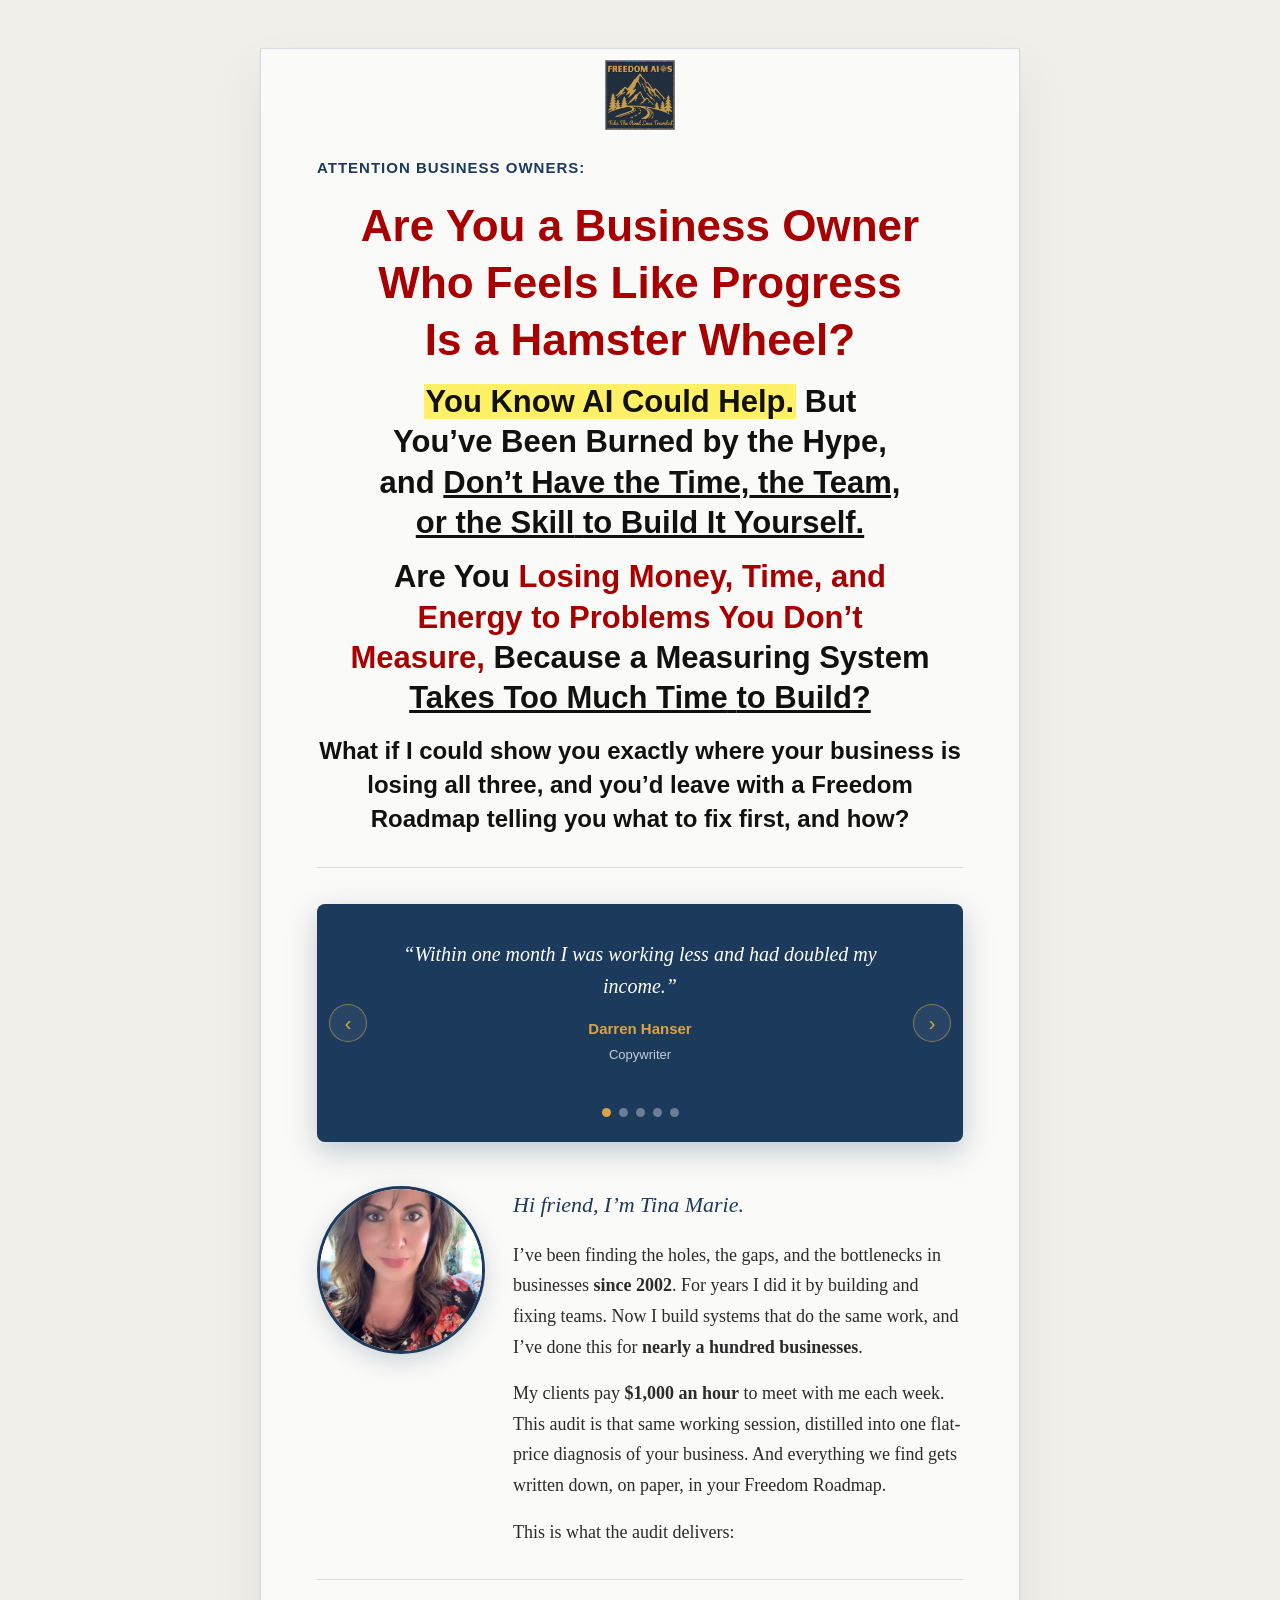
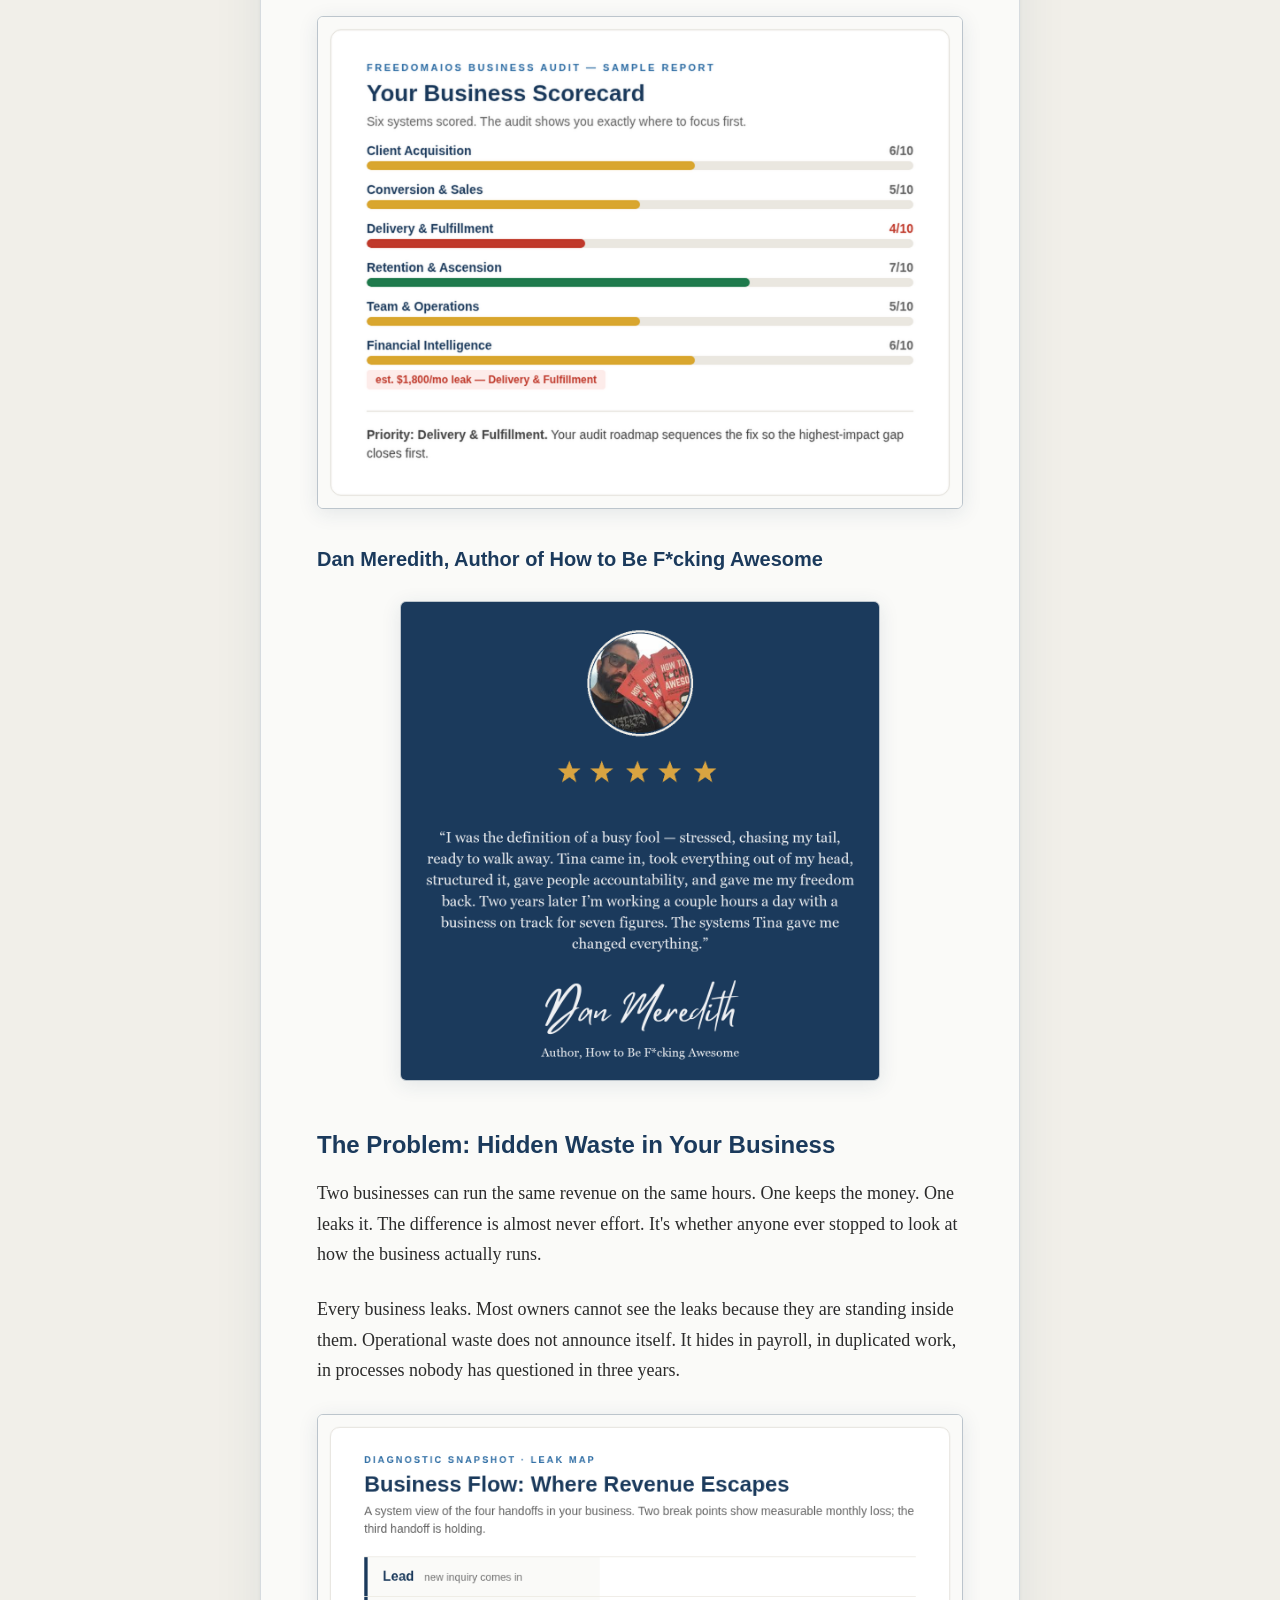
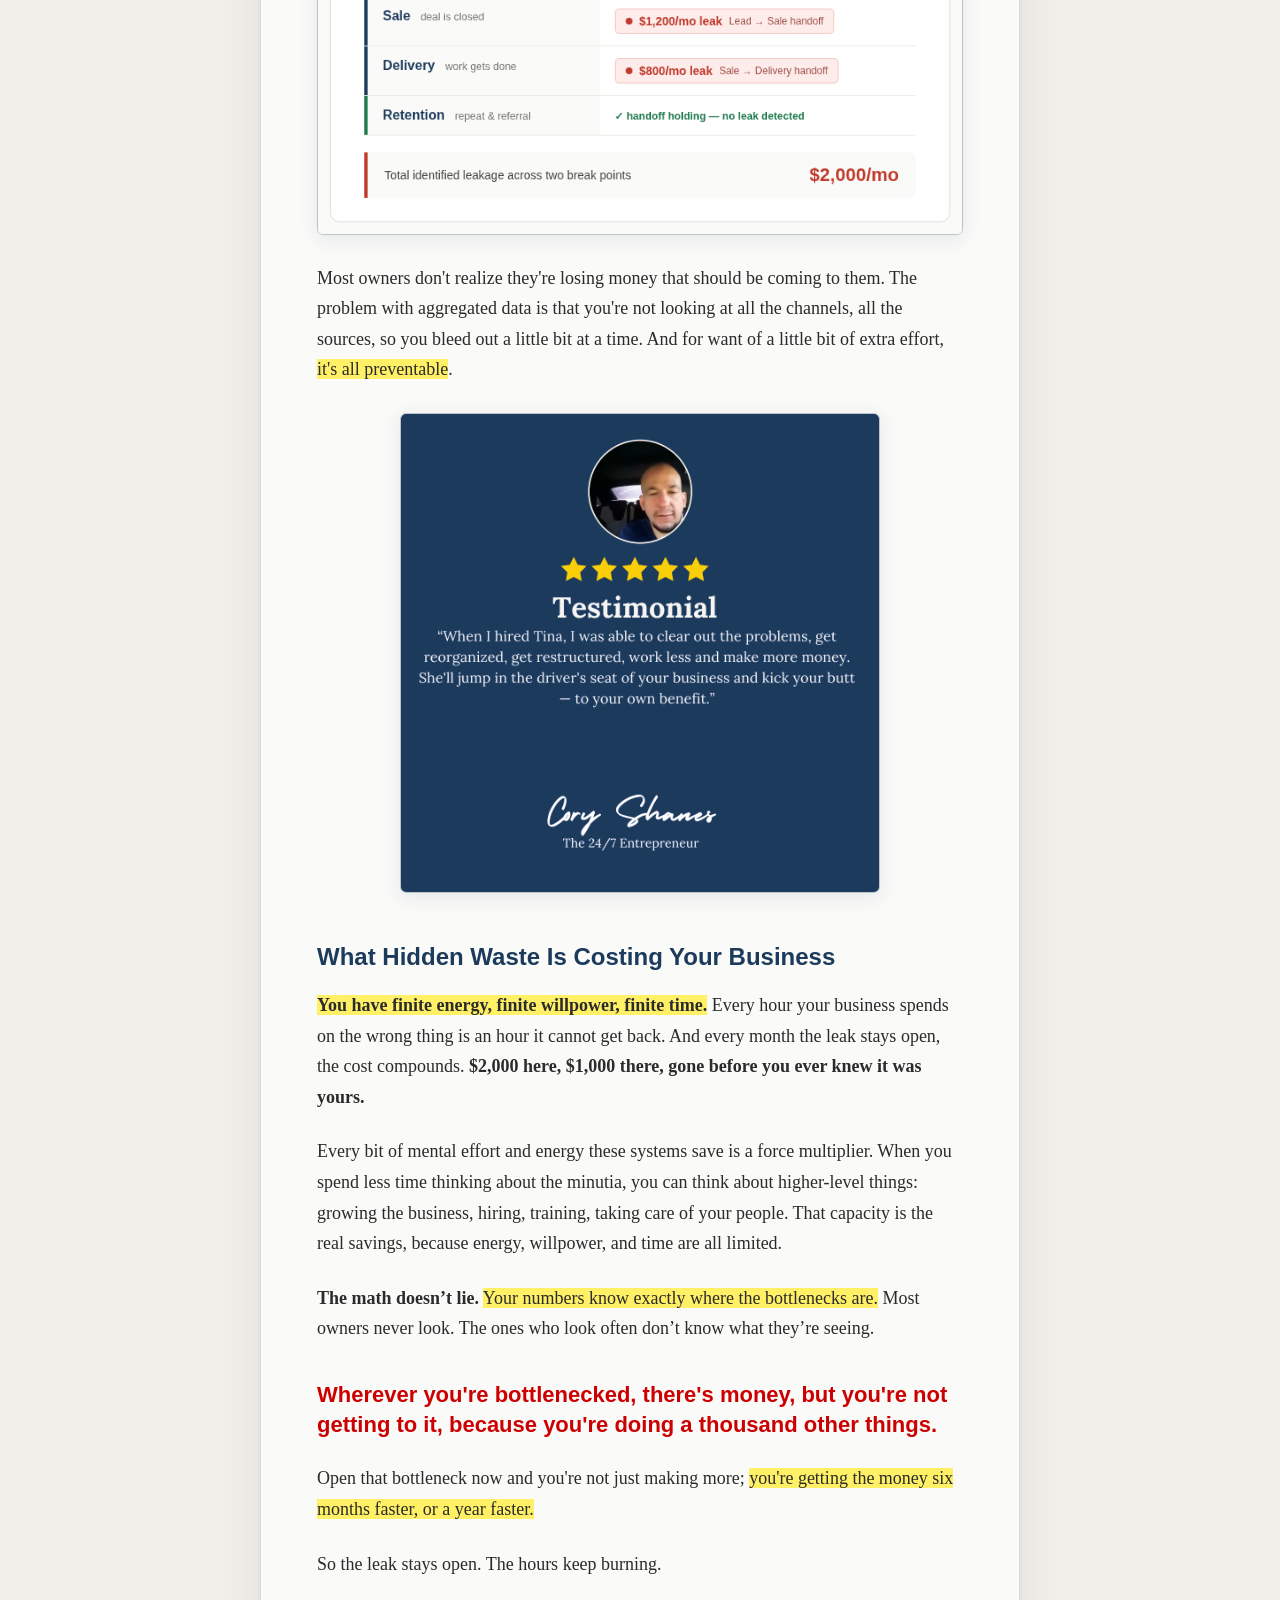
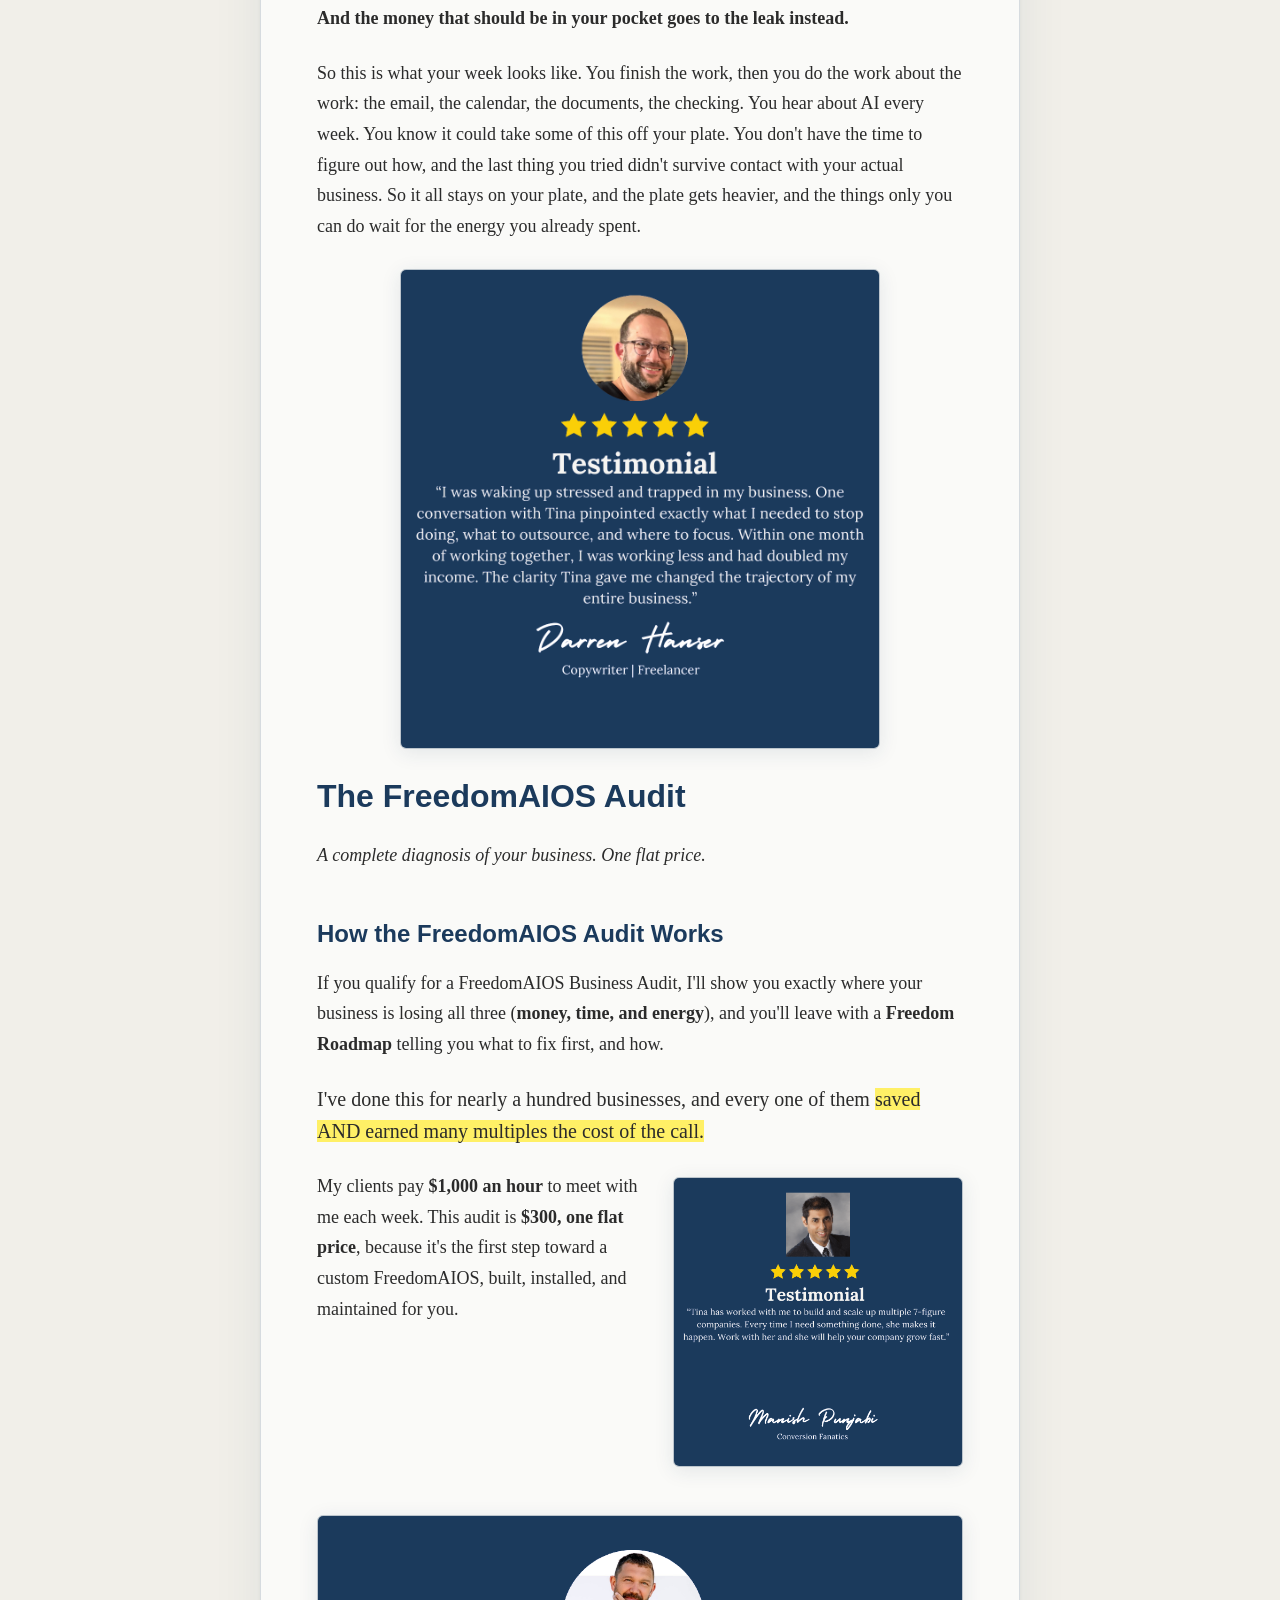
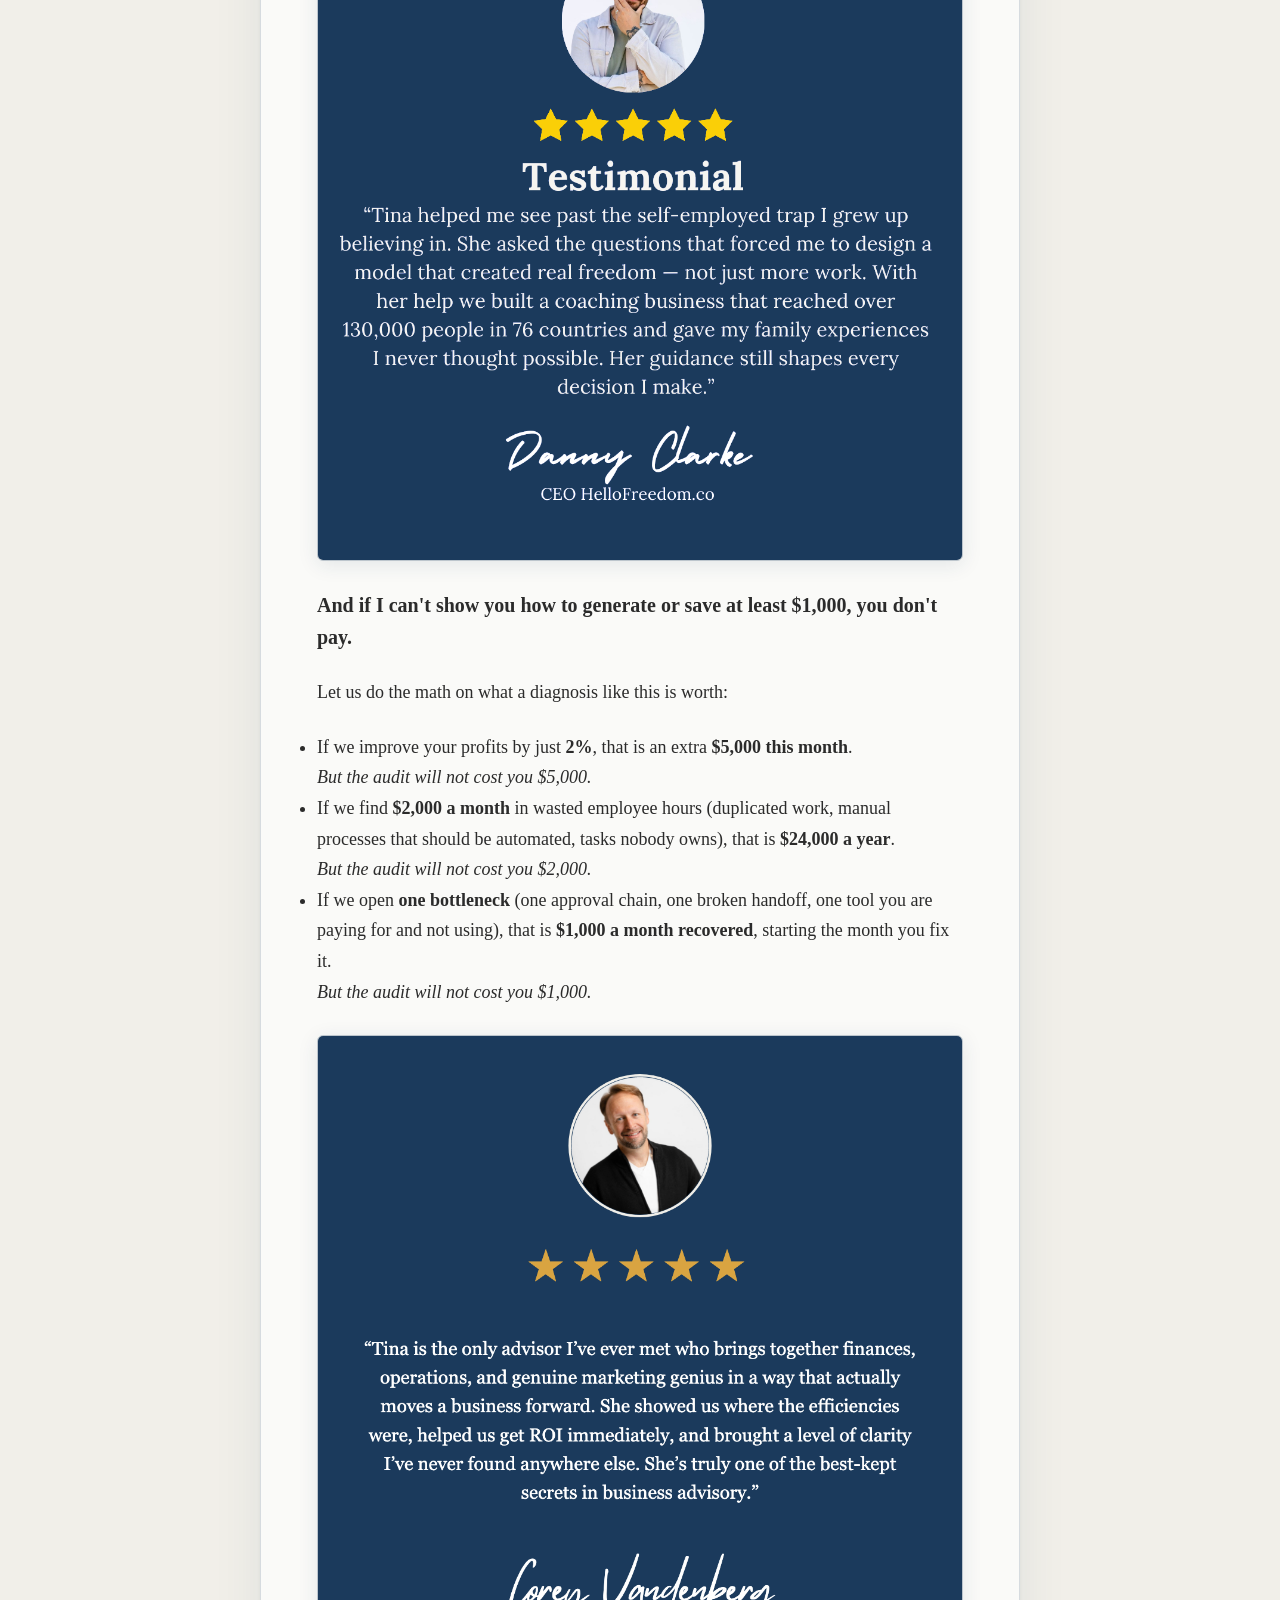
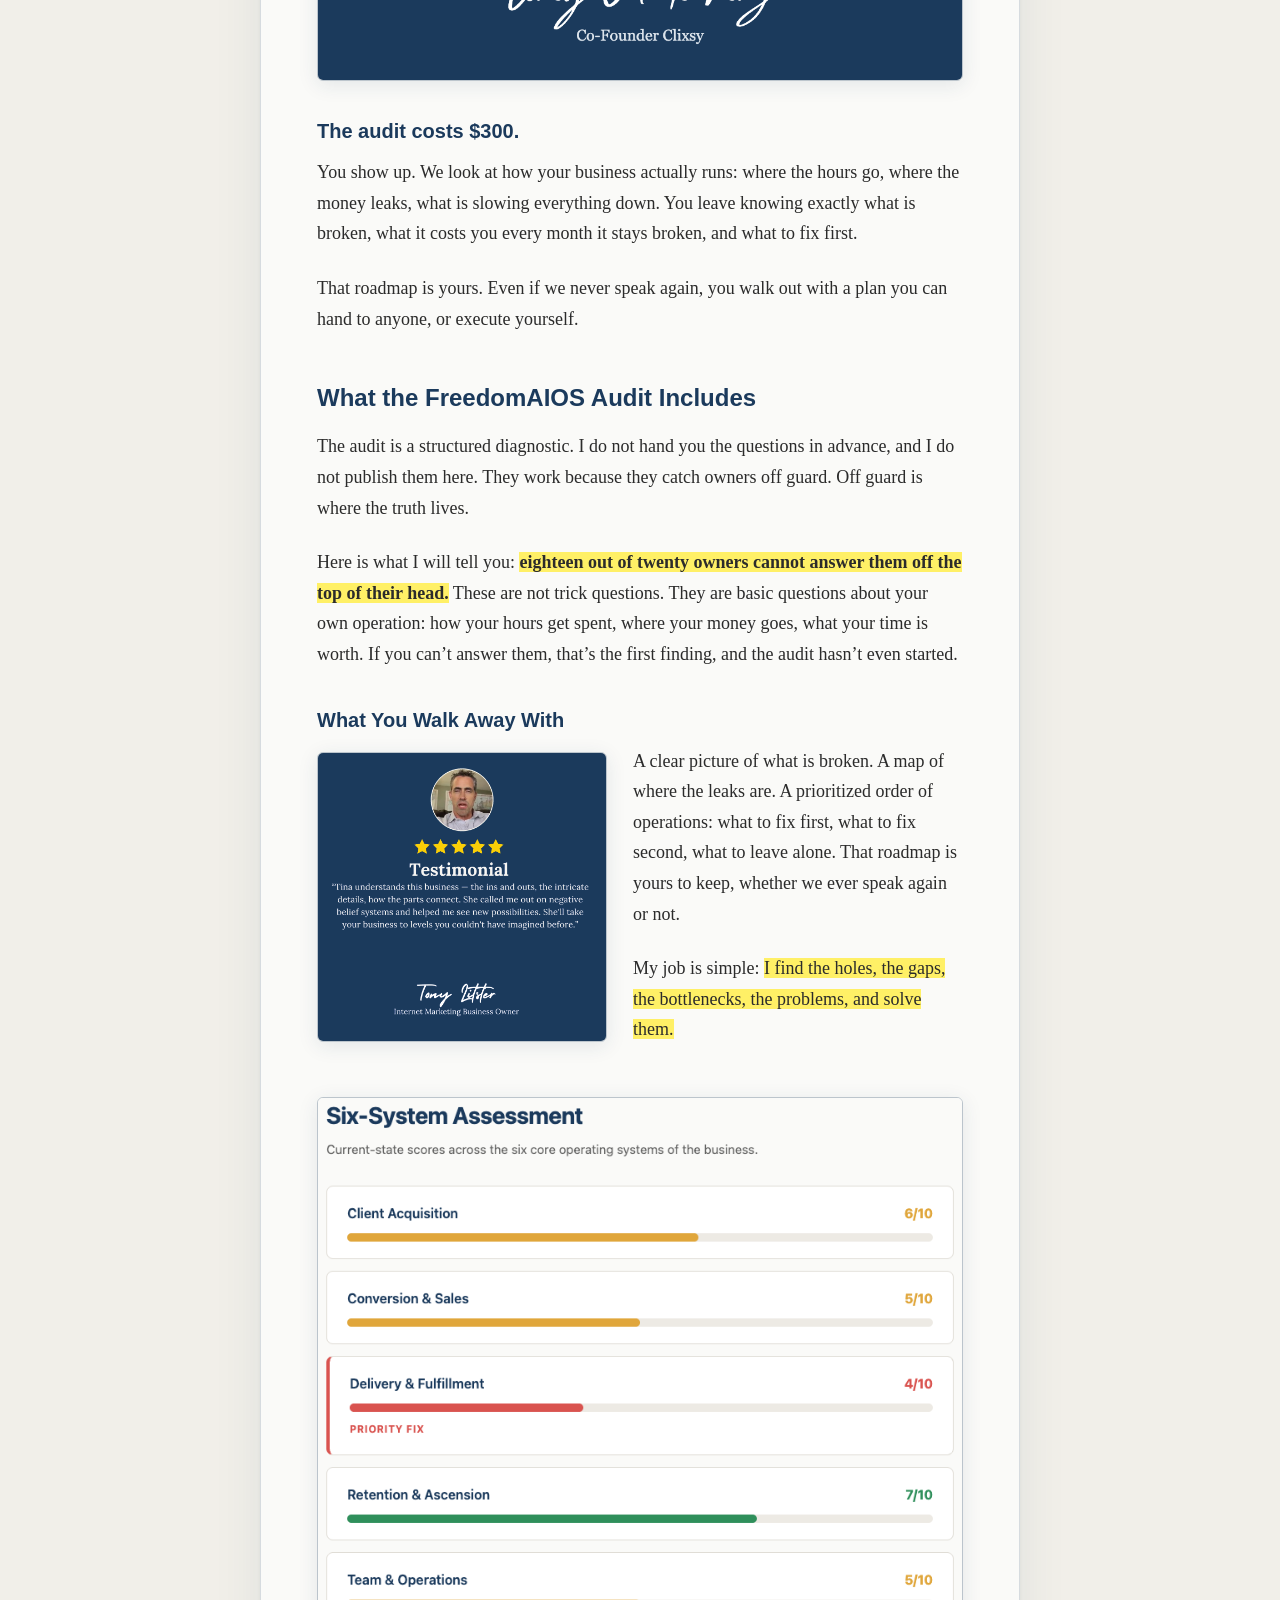
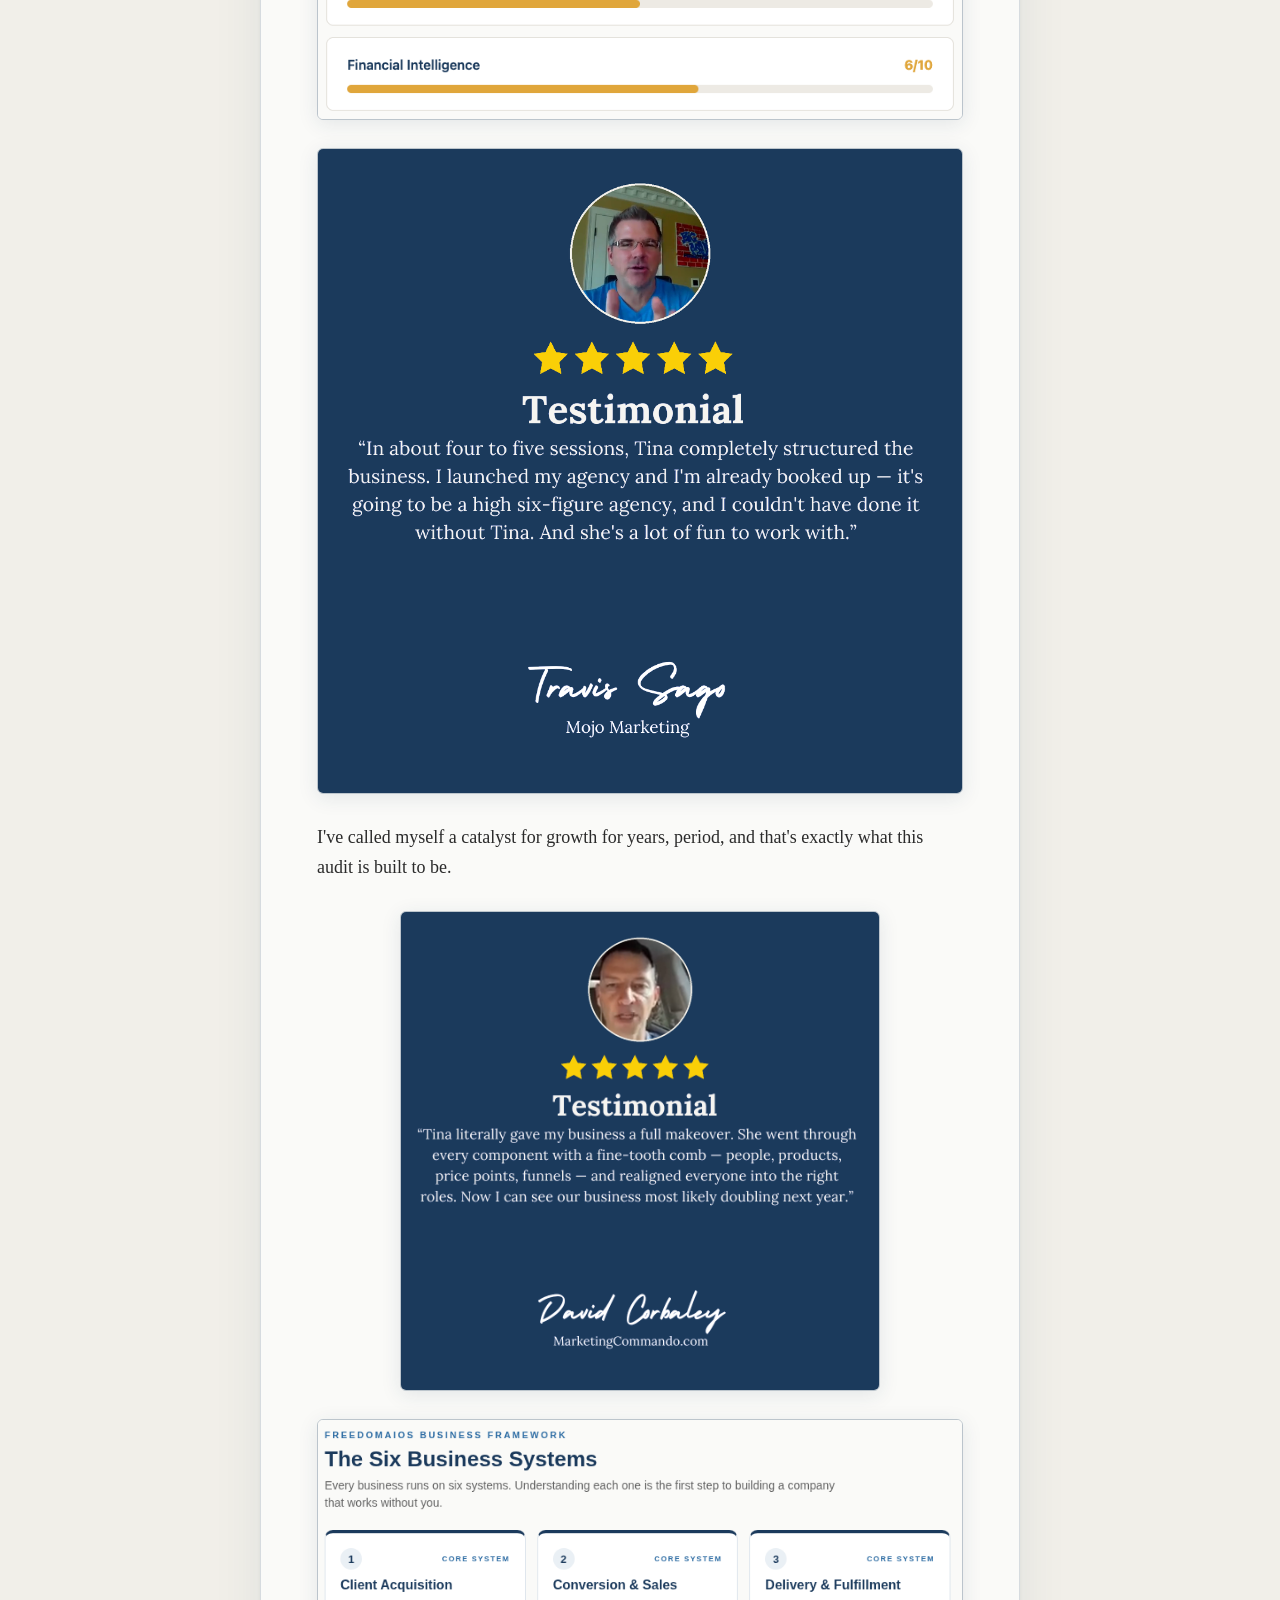
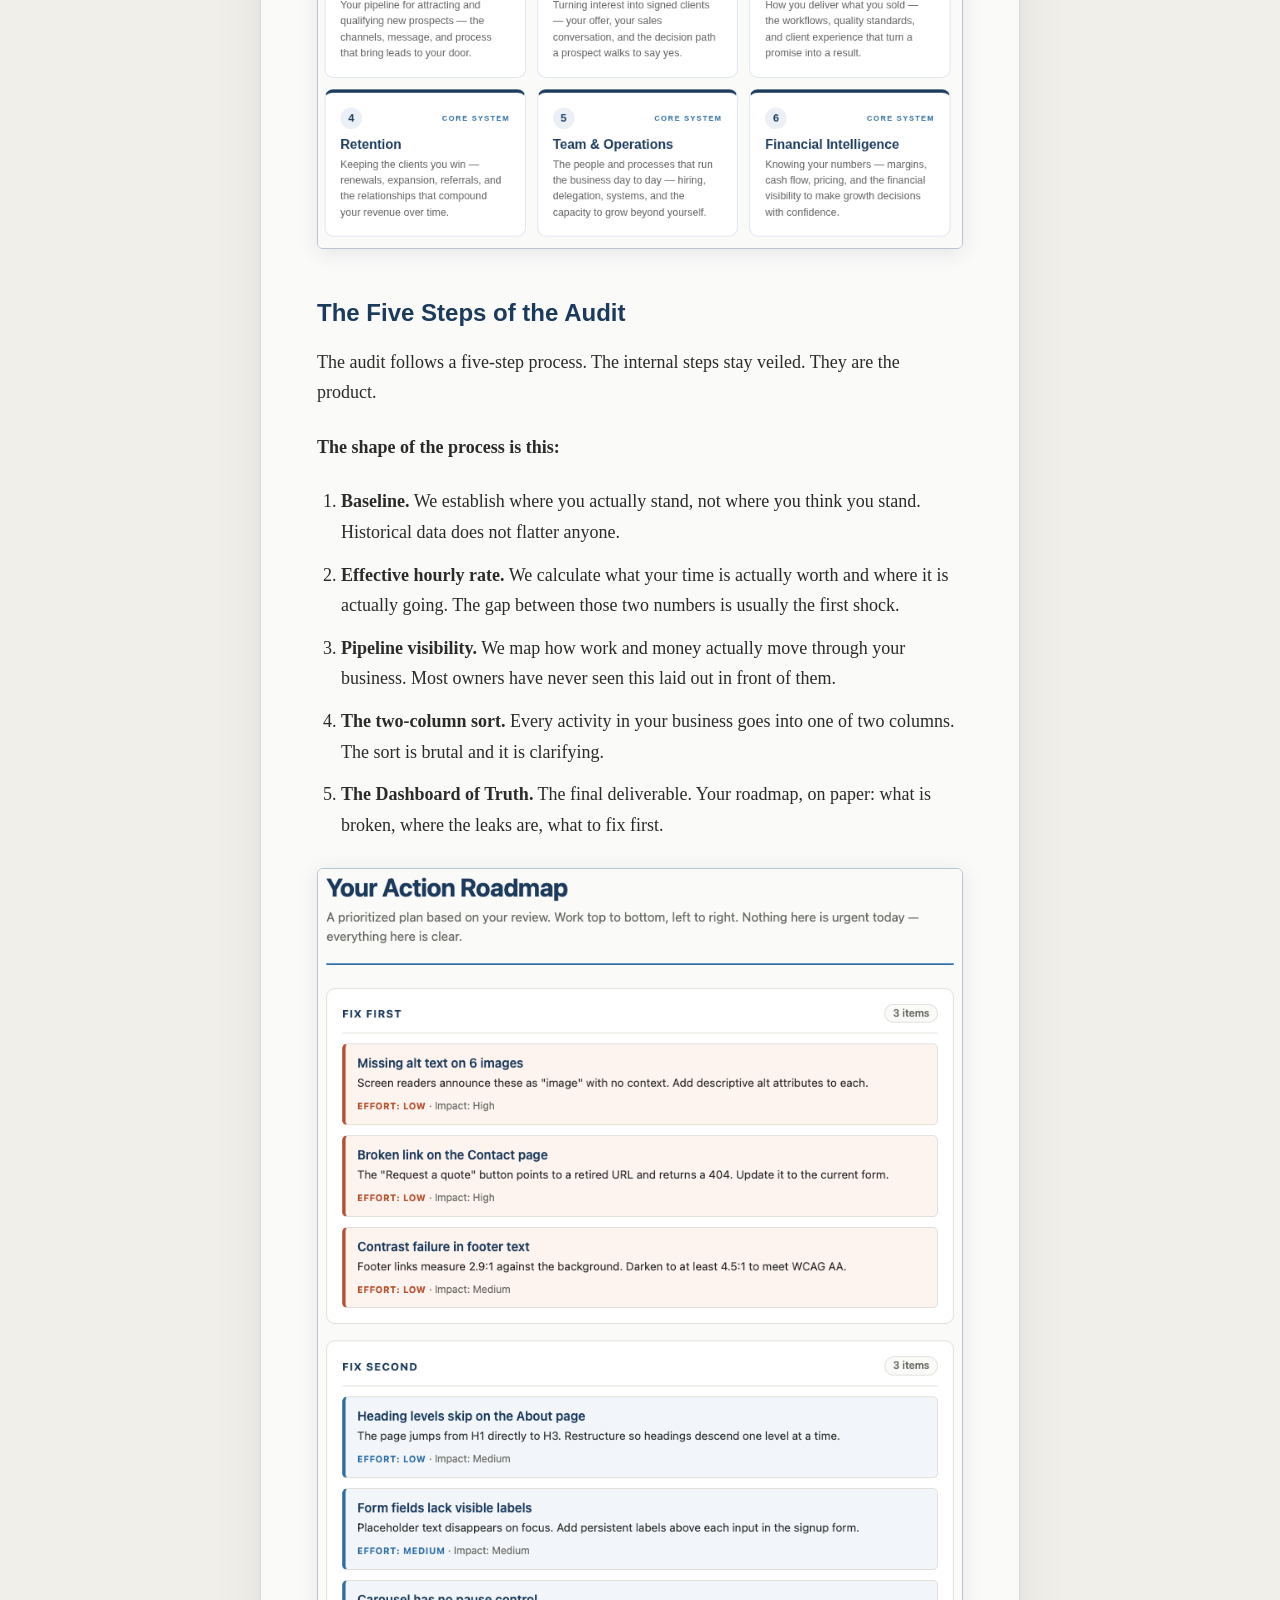
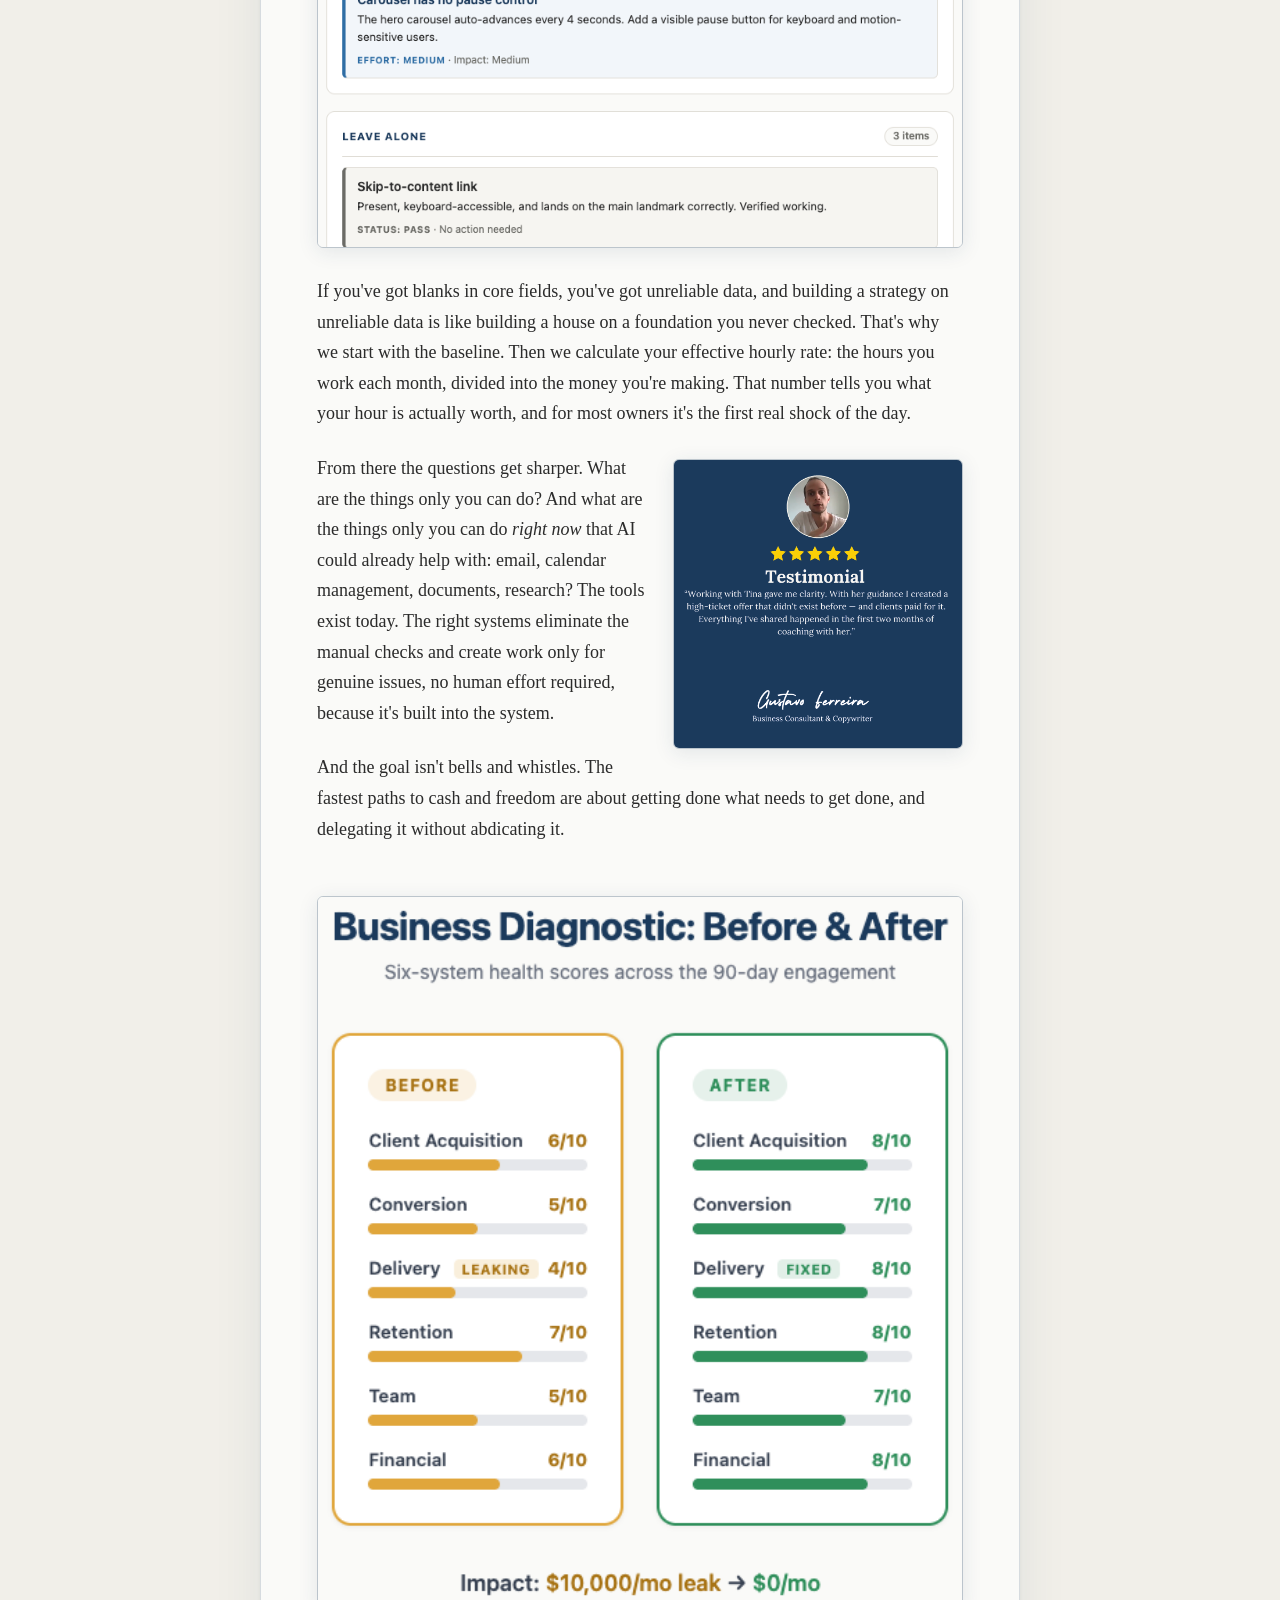
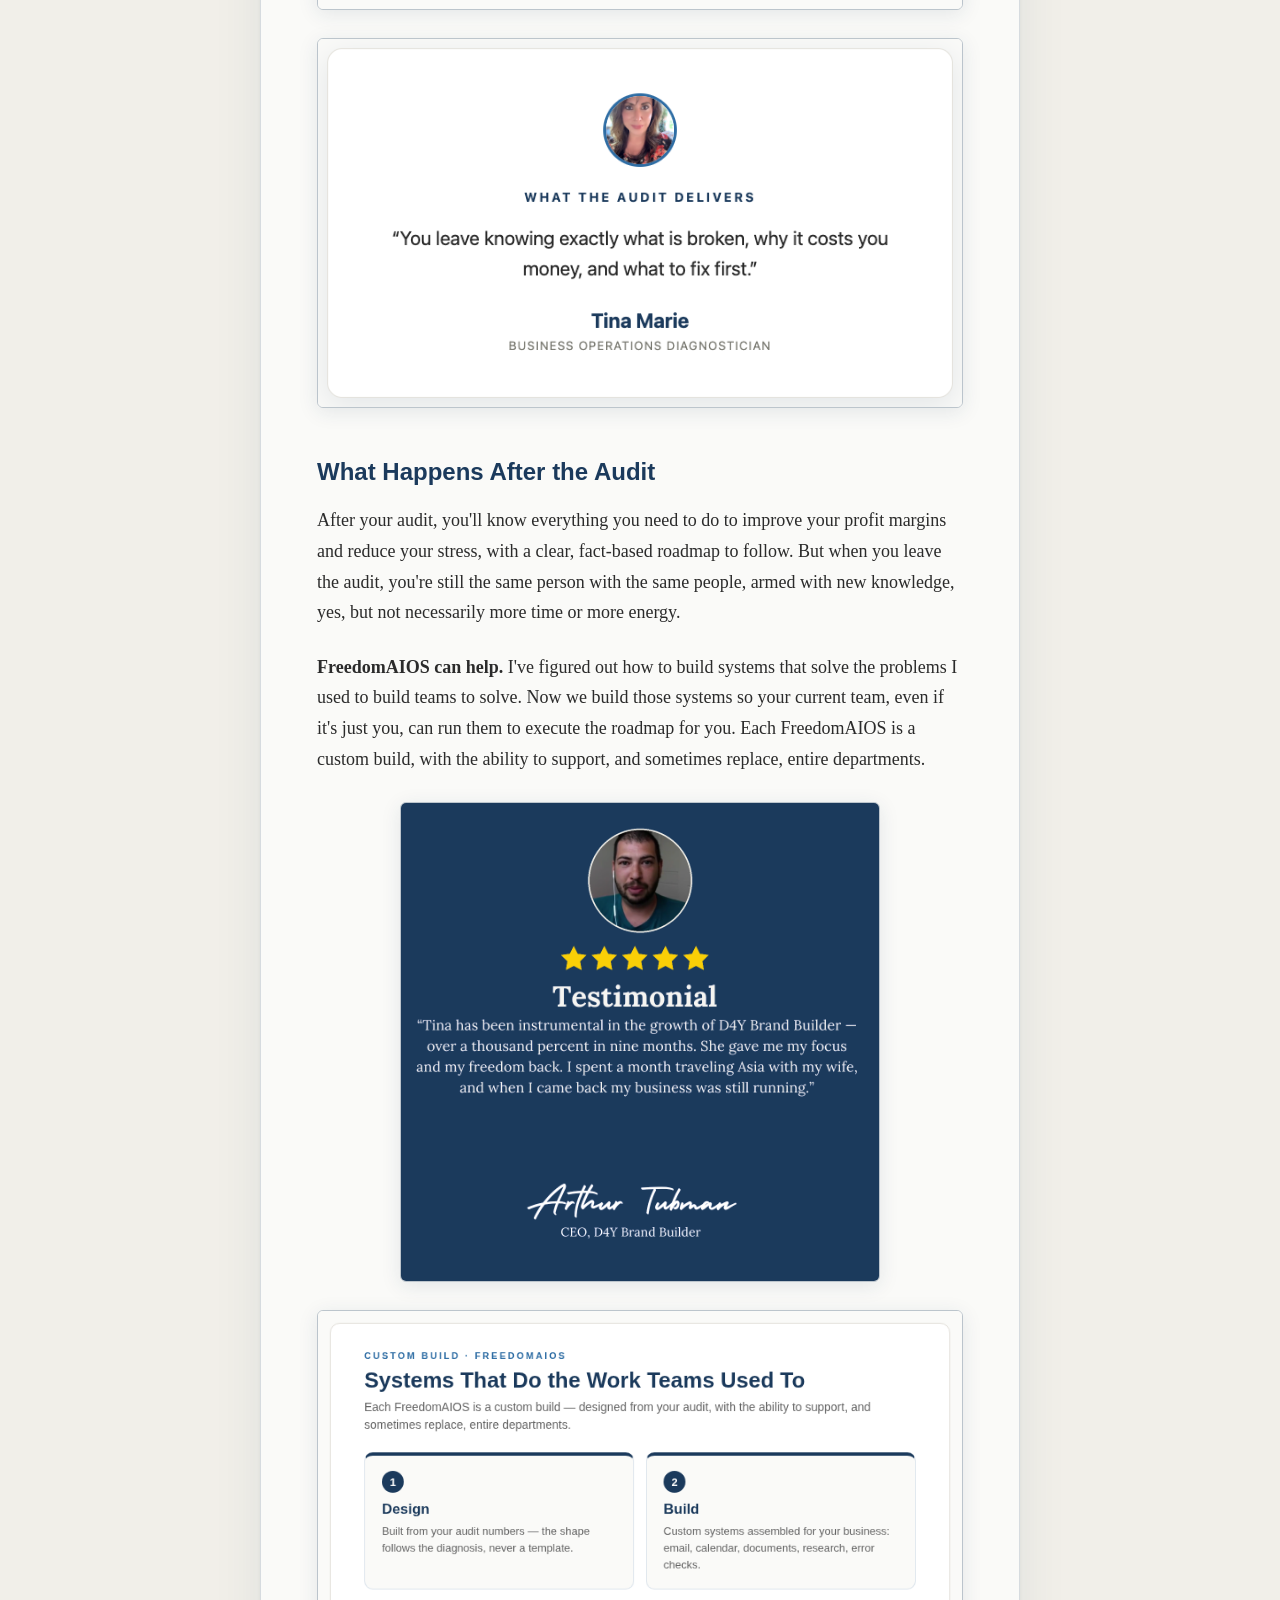
==== index.html @ 082ffd8a "FreedomAIOS public site: audit sales page + module template demos" ====
<!DOCTYPE html>
<html lang="en" data-scribe-recorder-ready="true"><head><meta http-equiv="Content-Type" content="text/html; charset=UTF-8">

<meta name="viewport" content="width=device-width, initial-scale=1.0">
<title>The FreedomAIOS Audit</title>
<meta name="description" content="Losing money, time, and energy to problems you can't see? One working session. You leave with a Freedom Roadmap: what to fix first, and how.">
<meta property="og:type" content="website">
<meta property="og:title" content="Are You Losing Money, Time, and Energy to Problems You Can't Even See?">
<meta property="og:description" content="You leave with a Freedom Roadmap: what's broken, what it costs you, what to fix first. $300, and if I can't find you $1,000, you don't pay.">
<meta property="og:image" content="assets/img/og-image.png">
<meta property="og:image:width" content="1200">
<meta property="og:image:height" content="630">
<meta name="twitter:card" content="summary_large_image">
<meta name="twitter:title" content="Are You Losing Money, Time, and Energy to Problems You Can't Even See?">
<meta name="twitter:description" content="You leave with a Freedom Roadmap: what's broken, what it costs you, what to fix first. $300, and if I can't find you $1,000, you don't pay.">
<meta name="twitter:image" content="assets/img/og-image.png">
<link rel="icon" href="./favicon.ico" sizes="any">
<link rel="icon" type="image/png" sizes="32x32" href="./favicon-32.png">
<link rel="apple-touch-icon" href="./apple-touch-icon-180.png">
<style>
  * { margin: 0; padding: 0; box-sizing: border-box; }
  body {
    background: #F1EFE9;
    color: #2B2B2B;
    font-family: Georgia, 'Times New Roman', serif;
    font-size: 18px;
    line-height: 1.7;
    text-align: left;
  }
  .wrap {
    max-width: 760px;
    margin: 48px auto;
    padding: 10px 56px 64px;
    background: #FAFAF8;
    border: 1px solid rgba(27, 58, 92, 0.16);
    box-shadow:
      0 1px 3px rgba(27, 58, 92, 0.06),
      0 24px 48px rgba(27, 58, 92, 0.08);
  }
  .masthead {
    margin: 0 0 24px;
    font-family: Arial, Helvetica, sans-serif;
    font-size: 14px;
    font-weight: bold;
    color: #666666;
    text-align: center;
  }
  .masthead .brand-logo {
    height: 72px;
    width: auto;
    display: block;
    margin: 0 auto 14px;
  }
  .hook {
    text-align: center;
    margin-bottom: 36px;
    padding-bottom: 32px;
    border-bottom: 1px solid rgba(27, 58, 92, 0.16);
  }
  .hook .prehead {
    font-family: Arial, Helvetica, sans-serif;
    font-size: 15px;
    font-weight: bold;
    letter-spacing: 1px;
    text-transform: uppercase;
    color: #1B3A5C;
    margin-bottom: 16px;
    text-align: left;
  }
  .hook .headline {
    font-family: Arial, Helvetica, sans-serif;
    font-size: 31px;
    font-weight: 900;
    line-height: 1.3;
    color: #CC0000;
    text-align: left;
    text-wrap: balance;
    margin-bottom: 16px;
  }
  .hl-part { display: block; margin-bottom: 14px; color: #111111; text-align: center; }
  .hl-main { color: #A80000; font-size: 44px; font-weight: 900; }
  .hl-red { color: #A80000; }
  .hl { background-color: #FFF066; padding: 0 2px; }
  .hl-part, .hl-part span { font-size: 31px; font-weight: 900; }
  .hl-main, .hl-main span { font-size: 44px; }
  .hl-hide { visibility: hidden; }
  .u { text-decoration: underline; }
  .hook .subhead {
    font-family: Arial, Helvetica, sans-serif;
    font-size: 24px;
    font-weight: bold;
    line-height: 1.4;
    color: #111111;
    text-align: center;
  }
  .nb { display: inline; }
  .cta-note {
    margin-top: 20px;
    font-size: 15px;
    line-height: 1.6;
    color: #666666;
    max-width: 520px;
  }
  .proof-line {
    font-size: 20px;
    line-height: 1.6;
  }
  .guarantee-text {
    font-size: 20px;
    line-height: 1.6;
  }
  .offerline {
    font-family: Arial, Helvetica, sans-serif;
    font-size: 20px;
    font-weight: 900;
    line-height: 1.45;
    color: #1B3A5C;
    text-align: left;
    margin-top: 20px;
  }
  .subhook {
    font-family: Arial, Helvetica, sans-serif;
    font-size: 22px;
    font-weight: 900;
    line-height: 1.35;
    color: #CC0000;
    margin: 36px 0 24px;
  }
  h1 {
    font-family: Arial, Helvetica, sans-serif;
    font-size: 32px;
    font-weight: 700;
    line-height: 1.2;
    color: #1B3A5C;
    text-align: left;
    margin-bottom: 24px;
  }
  .sub {
    font-size: 18px;
    font-style: italic;
    color: #2B2B2B;
    margin-bottom: 24px;
  }
  h2 {
    font-family: Arial, Helvetica, sans-serif;
    font-size: 24px;
    font-weight: 700;
    line-height: 1.3;
    color: #1B3A5C;
    text-align: left;
    margin-top: 48px;
    margin-bottom: 18px;
  }
  h3 {
    font-family: Arial, Helvetica, sans-serif;
    font-size: 20px;
    font-weight: 700;
    line-height: 1.4;
    color: #1B3A5C;
    text-align: left;
    margin-top: 36px;
    margin-bottom: 12px;
  }
  p { margin-bottom: 24px; text-align: left; }
  blockquote {
    font-family: Georgia, serif;
    font-size: 18px;
    font-weight: 400;
    font-style: italic;
    line-height: 1.7;
    color: #2B2B2B;
    border-left: 3px solid #E0DDD6;
    padding-left: 20px;
    margin-left: 0;
    margin-bottom: 24px;
  }
  blockquote .cite {
    display: block;
    font-style: normal;
    font-size: 14px;
    line-height: 1.5;
    color: #666666;
    margin-top: 8px;
  }
  .highlight { background-color: #FFF066; }
  .urgent { color: #CC0000; font-weight: bold; }
  .price {
    margin-bottom: 24px;
  }
  .price .amount {
    font-family: Arial, Helvetica, sans-serif;
    font-size: 48px;
    font-weight: 700;
    line-height: 1.2;
    color: #1B3A5C;
  }
  .price .label {
    font-size: 14px;
    color: #666666;
    margin-top: 8px;
  }
  ol.steps {
    margin: 0 0 24px 24px;
  }
  ol.steps li {
    margin-bottom: 12px;
  }
  .cta {
    margin: 48px 0 24px;
  }
  .cta a.btn {
    display: inline-block;
    background: #1B3A5C;
    color: #FFFFFF;
    font-family: Arial, Helvetica, sans-serif;
    font-weight: 700;
    font-size: 18px;
    text-decoration: none;
    padding: 18px 36px;
    border: none;
    border-radius: 0;
  }
  a { color: #2E6DA4; text-decoration: underline; }
  a:visited { color: #2E6DA4; }
  .asset-wrap {
    margin: 28px 0;
    border: 1px solid rgba(27, 58, 92, 0.28);
    border-radius: 6px;
    overflow: hidden;
    box-shadow: 0 4px 20px rgba(27, 58, 92, 0.10);
  }
  .asset-wrap img {
    width: 100%;
    display: block;
  }
  .trio {
    display: grid;
    grid-template-columns: repeat(3, 1fr);
    gap: 14px;
    margin: 28px 0;
  }
  .trio .asset-wrap {
    margin: 0;
  }
  @media (max-width: 640px) {
    .trio { grid-template-columns: 1fr; }
  }
  .feature-solo {
    max-width: 480px;
    margin-left: auto;
    margin-right: auto;
  }
  /* Testimonial placements: floated and centered standalones */
  .t-side {
    width: 290px;
    margin: 6px 0 20px 26px;
  }
  .t-side.left {
    float: left;
    margin: 6px 26px 20px 0;
  }
  .t-side.right {
    float: right;
  }
  .clear { clear: both; }
  /* Client voices slider */
  .tslider {
    margin: 36px 0 44px;
    background: #1B3A5C;
    border-radius: 8px;
    box-shadow: 0 10px 30px rgba(27, 58, 92, 0.25);
    color: #FFFFFF;
    position: relative;
    overflow: hidden;
  }
  .tslider .tslide {
    display: none;
    padding: 34px 64px 30px;
    text-align: center;
  }
  .tslider .tslide:first-child { display: block; } /* no-JS fallback: first slide renders statically */
  .tslider.js .tslide { display: none; }
  .tslider.js .tslide.active { display: block; }
  .tslider .ts-quote {
    font-size: 20px;
    font-style: italic;
    line-height: 1.6;
    margin-bottom: 14px;
    text-align: center;
  }
  .tslider .ts-name {
    font-family: Arial, Helvetica, sans-serif;
    font-size: 15px;
    font-weight: bold;
    color: #D9A441;
    margin-bottom: 2px;
    text-align: center;
  }
  .tslider .ts-role {
    font-family: Arial, Helvetica, sans-serif;
    font-size: 13px;
    color: rgba(255, 255, 255, 0.75);
    margin-bottom: 0;
    text-align: center;
  }
  .tslider .ts-btn {
    display: none;
    position: absolute;
    top: 50%;
    transform: translateY(-50%);
    width: 38px;
    height: 38px;
    border-radius: 50%;
    border: 1px solid rgba(217, 164, 65, 0.55);
    background: rgba(255, 255, 255, 0.06);
    color: #D9A441;
    font-size: 20px;
    line-height: 1;
    cursor: pointer;
    padding: 0;
  }
  .tslider.js .ts-btn { display: block; }
  .tslider .ts-btn:hover, .tslider .ts-btn:focus {
    background: #D9A441;
    color: #1B3A5C;
    outline: none;
  }
  .tslider .ts-prev { left: 12px; }
  .tslider .ts-next { right: 12px; }
  .tslider .ts-dots {
    display: none;
    text-align: center;
    padding-bottom: 16px;
  }
  .tslider.js .ts-dots { display: block; }
  .tslider .ts-dot {
    display: inline-block;
    width: 9px;
    height: 9px;
    border-radius: 50%;
    border: none;
    background: rgba(255, 255, 255, 0.35);
    cursor: pointer;
    margin: 0 4px;
    padding: 0;
  }
  .tslider .ts-dot.active { background: #D9A441; }
  /* Wall of Love index */
  .love-wall {
    display: grid;
    grid-template-columns: repeat(5, 1fr);
    gap: 12px;
    margin: 20px 0 32px;
  }
  .love-wall figure { margin: 0; }
  .love-wall img {
    width: 100%;
    display: block;
    border: 1px solid rgba(27, 58, 92, 0.20);
    border-radius: 4px;
  }
  .love-wall figcaption {
    font-family: Arial, Helvetica, sans-serif;
    font-size: 12px;
    line-height: 1.4;
    text-align: center;
    color: #666666;
    margin-top: 4px;
  }
  @media (max-width: 640px) {
    .t-side, .t-side.left, .t-side.right {
      float: none;
      width: 100%;
      margin: 20px 0;
    }
    .tslider .tslide { padding: 28px 48px 26px; }
    .tslider .ts-quote { font-size: 17px; }
    .love-wall { grid-template-columns: repeat(3, 1fr); }
  }
  .intro {
    display: flex;
    gap: 28px;
    align-items: flex-start;
    margin-bottom: 36px;
    padding-bottom: 32px;
    border-bottom: 1px solid rgba(27, 58, 92, 0.16);
  }
  .intro .photo {
    flex: 0 0 168px;
  }
  .intro .photo img {
    width: 168px;
    height: 168px;
    border-radius: 50%;
    object-fit: cover;
    border: 3px solid #1B3A5C;
    box-shadow: 0 8px 24px rgba(27, 58, 92, 0.18);
    display: block;
  }
  .intro .bio p {
    margin-bottom: 16px;
  }
  .intro .bio p:last-child {
    margin-bottom: 0;
  }
  .intro .sig {
    font-family: Georgia, serif;
    font-style: italic;
    font-size: 22px;
    color: #1B3A5C;
  }
  @media (max-width: 640px) {
    .intro { flex-direction: column; align-items: center; text-align: left; }
  }
  footer {
    max-width: 760px;
    margin: 0 auto;
    padding: 0 56px 48px;
    font-family: Georgia, serif;
    font-size: 14px;
    line-height: 1.5;
    color: #666666;
    text-align: left;
    border-top: 1px solid rgba(27, 58, 92, 0.16);
    padding-top: 24px;
  }
  @media (max-width: 640px) {
    .wrap {
      margin: 0 auto;
      padding: 10px 24px 40px;
      border-left: none;
      border-right: none;
    }
    .hl-part, .hl-part span { font-size: 24px; }
    .hl-main, .hl-main span { font-size: 32px; }
    .hook .subhead { font-size: 19px; }
  }
</style>
<style data-editstyle>
  /* Edit mode */
  body.editing [data-editable] { outline: 1px dashed #2E6DA4; outline-offset: 2px; cursor: text; }
  body.editing [data-editable]:hover { outline: 2px solid #2E6DA4; background: rgba(46,109,164,0.04); }
  #editbar {
    display: none;
    position: fixed; bottom: 20px; right: 20px; z-index: 99999;
    font-family: Arial, Helvetica, sans-serif;
    background: #1B3A5C; color: #fff; border-radius: 8px;
    padding: 10px; box-shadow: 0 8px 30px rgba(0,0,0,0.3);
  }
  #editbar button {
    display: block; width: 100%; margin: 4px 0; padding: 10px 16px;
    font-size: 14px; font-weight: bold; border: none; border-radius: 5px; cursor: pointer;
  }
  #editbar .eb-toggle { background: #D9A441; color: #1B3A5C; }
  #editbar .eb-save { background: #1E7A4C; color: #fff; }
  #editbar .eb-hint { font-size: 11px; color: #b8c8d8; text-align: center; padding-top: 4px; }
  body.editing #editbar { display: block; }
</style>

<!-- Canonical base is https://freedomaios.com (future public home, not live yet). Per SITE-PACKAGE-STANDARD.md: per-page JSON-LD for search + AI comprehension. -->
<script type="application/ld+json">
{
  "@context": "https://schema.org",
  "@graph": [
    {
      "@type": "Organization",
      "@id": "https://freedomaios.com/#organization",
      "name": "FreedomAIOS",
      "url": "https://freedomaios.com/",
      "description": "FreedomAIOS builds AI operating systems for small businesses - audits, templates, and agent skills that turn AI into working business systems."
    },
    {
      "@type": "WebSite",
      "@id": "https://freedomaios.com/#website",
      "url": "https://freedomaios.com/",
      "name": "FreedomAIOS",
      "publisher": {
        "@id": "https://freedomaios.com/#organization"
      }
    },
    {
      "@type": "WebPage",
      "@id": "https://freedomaios.com/#webpage",
      "url": "https://freedomaios.com/",
      "name": "The FreedomAIOS Audit",
      "description": "Losing money, time, and energy to problems you can't see? One working session. You leave with a Freedom Roadmap: what to fix first, and how.",
      "isPartOf": {
        "@id": "https://freedomaios.com/#website"
      },
      "about": {
        "@id": "https://freedomaios.com/#audit"
      }
    },
    {
      "@type": "Product",
      "@id": "https://freedomaios.com/#audit",
      "name": "FreedomAIOS Business Audit",
      "description": "One working session that finds where your business is losing money, time, and energy to problems you can't see. You leave with a Freedom Roadmap: what's broken, what it costs you, and what to fix first.",
      "brand": {
        "@id": "https://freedomaios.com/#organization"
      },
      "offers": {
        "@type": "Offer",
        "url": "https://freedomaios.com/",
        "priceCurrency": "USD",
        "price": "300",
        "description": "$300 flat. If the audit can't find you $1,000, you don't pay."
      }
    }
  ]
}
</script>
</head>
<body>


<div class="wrap">

  <div class="masthead" data-editable contenteditable="false" onclick="if(document.body.classList.contains('editing')){this.contentEditable='true';this.focus();}" onblur="this.contentEditable='false'"><img class="brand-logo" src="./assets/img/brand/logo-transparent.png" alt="FreedomAIOS - Take The Road Less Traveled"></div>

  <div class="hook">
    <div class="prehead" data-editable contenteditable="false" onclick="if(document.body.classList.contains('editing')){this.contentEditable='true';this.focus();}" onblur="this.contentEditable='false'">ATTENTION BUSINESS OWNERS:</div>
    <div class="headline" data-editable contenteditable="false" onclick="if(document.body.classList.contains('editing')){this.contentEditable='true';this.focus();}" onblur="this.contentEditable='false'"><span class="hl-part hl-main">Are You a Business Owner Who Feels Like <span class="nb">Progress Is a</span> <span class="nb">Hamster Wheel?</span></span>
<span class="hl-part"><span class="hl">You Know AI Could Help.</span> <span class="nb">But You&rsquo;ve Been Burned</span> <span class="nb">by the Hype, and</span> <span class="u"><span class="nb">Don&rsquo;t Have the Time,</span> <span class="nb">the Team, or the Skill</span> <span class="nb">to Build It Yourself.</span></span></span>
<span class="hl-part">Are You <span class="hl-red"><span class="nb">Losing Money, Time, and Energy</span> <span class="nb">to Problems You Don&rsquo;t Measure,</span></span> <span class="nb">Because a Measuring System</span> <span class="u"><span class="nb">Takes Too Much Time</span> <span class="nb">to Build?</span></span></span></div>
    <div class="subhead" data-editable contenteditable="false" onclick="if(document.body.classList.contains('editing')){this.contentEditable='true';this.focus();}" onblur="this.contentEditable='false'">What if I could show you exactly where your business is losing all three, and you&rsquo;d leave with a Freedom Roadmap telling you what to fix first, and how?</div>
  </div>

  <!-- ==================== CLIENT VOICES SLIDER ==================== -->
  <div class="tslider" id="tslider" role="region" aria-roledescription="carousel" aria-label="What clients say about working with Tina">
    <div class="tslides">
      <div class="tslide" role="group" aria-roledescription="slide" aria-label="1 of 5">
        <p class="ts-quote">&ldquo;Within one month I was working less and had doubled my income.&rdquo;</p>
        <p class="ts-name">Darren Hanser</p>
        <p class="ts-role">Copywriter</p>
      </div>
      <div class="tslide" role="group" aria-roledescription="slide" aria-label="2 of 5">
        <p class="ts-quote">&ldquo;&hellip;instrumental in our growth &mdash; over a thousand percent in nine months, and she gave me my focus and freedom back.&rdquo;</p>
        <p class="ts-name">Arthur Tubman</p>
        <p class="ts-role">CEO, D4Y Brand Builder</p>
      </div>
      <div class="tslide" role="group" aria-roledescription="slide" aria-label="3 of 5">
        <p class="ts-quote">&ldquo;In four to five sessions Tina completely structured the business&hellip; already booked up, high six figures.&rdquo;</p>
        <p class="ts-name">Travis Sago</p>
        <p class="ts-role">Mojo Marketing</p>
      </div>
      <div class="tslide" role="group" aria-roledescription="slide" aria-label="4 of 5">
        <p class="ts-quote">&ldquo;Working with Tina gave me clarity &mdash; I created a high-ticket offer and clients paid for it.&rdquo;</p>
        <p class="ts-name">Gustavo Ferreira</p>
        <p class="ts-role">Business Consultant and Copywriter</p>
      </div>
      <div class="tslide" role="group" aria-roledescription="slide" aria-label="5 of 5">
        <p class="ts-quote">&ldquo;Tina literally gave my business a full makeover &mdash; I can see our business most likely doubling next year.&rdquo;</p>
        <p class="ts-name">David Corbaley</p>
        <p class="ts-role">MarketingCommando.com</p>
      </div>
    </div>
    <button type="button" class="ts-btn ts-prev" aria-label="Previous testimonial">&lsaquo;</button>
    <button type="button" class="ts-btn ts-next" aria-label="Next testimonial">&rsaquo;</button>
    <div class="ts-dots"></div>
  </div>
  <script>
  (function () {
    var slider = document.getElementById('tslider');
    if (!slider) { return; }
    var slides = slider.querySelectorAll('.tslide');
    if (slides.length < 2) { return; }
    slider.classList.add('js');
    var dotsWrap = slider.querySelector('.ts-dots');
    var i = 0;
    var timer = null;
    var DELAY = 5500;
    var reduceMotion = window.matchMedia && window.matchMedia('(prefers-reduced-motion: reduce)').matches;
    var dots = [];
    function show(idx) {
      i = (idx + slides.length) % slides.length;
      for (var n = 0; n < slides.length; n++) {
        slides[n].classList.toggle('active', n === i);
        slides[n].setAttribute('aria-hidden', n === i ? 'false' : 'true');
        dots[n].classList.toggle('active', n === i);
      }
    }
    function stop() { if (timer) { clearInterval(timer); timer = null; } }
    function start() {
      if (reduceMotion || timer || document.hidden) { return; }
      timer = setInterval(function () { show(i + 1); }, DELAY);
    }
    function restart() { stop(); start(); }
    for (var n = 0; n < slides.length; n++) {
      var d = document.createElement('button');
      d.type = 'button';
      d.className = 'ts-dot';
      d.setAttribute('aria-label', 'Show testimonial ' + (n + 1) + ' of ' + slides.length);
      (function (dot, idx) {
        dot.addEventListener('click', function () { show(idx); restart(); });
      })(d, n);
      dotsWrap.appendChild(d);
      dots.push(d);
    }
    slider.querySelector('.ts-next').addEventListener('click', function () { show(i + 1); restart(); });
    slider.querySelector('.ts-prev').addEventListener('click', function () { show(i - 1); restart(); });
    slider.addEventListener('mouseenter', stop);
    slider.addEventListener('mouseleave', start);
    slider.addEventListener('focusin', stop);
    slider.addEventListener('focusout', start);
    slider.addEventListener('keydown', function (e) {
      if (e.key === 'ArrowRight') { e.preventDefault(); show(i + 1); restart(); }
      if (e.key === 'ArrowLeft') { e.preventDefault(); show(i - 1); restart(); }
    });
    document.addEventListener('visibilitychange', function () {
      if (document.hidden) { stop(); } else { start(); }
    });
    show(0);
    start();
  })();
  </script>

  <!-- ==================== INTRO ==================== -->
  <div class="intro">
    <div class="photo">
      <img src="./assets/img/team/tina-headshot-2x.png" alt="Tina Marie, founder of FreedomAIOS">
    </div>
    <div class="bio">
      <p data-editable contenteditable="false" onclick="if(document.body.classList.contains('editing')){this.contentEditable='true';this.focus();}" onblur="this.contentEditable='false'"><span class="sig">Hi friend, I&rsquo;m Tina Marie.</span></p>
      <p data-editable contenteditable="false" onclick="if(document.body.classList.contains('editing')){this.contentEditable='true';this.focus();}" onblur="this.contentEditable='false'">I&rsquo;ve been finding the holes, the gaps, and the bottlenecks in businesses <strong>since 2002</strong>. For years I did it by building and fixing teams. Now I build systems that do the same work, and I&rsquo;ve done this for <strong>nearly a hundred businesses</strong>.</p>
      <p data-editable contenteditable="false" onclick="if(document.body.classList.contains('editing')){this.contentEditable='true';this.focus();}" onblur="this.contentEditable='false'">My clients pay <strong>$1,000 an hour</strong> to meet with me each week. This audit is that same working session, distilled into one flat-price diagnosis of your business. And everything we find gets written down, on paper, in your Freedom Roadmap.</p>
      <p data-editable contenteditable="false" onclick="if(document.body.classList.contains('editing')){this.contentEditable='true';this.focus();}" onblur="this.contentEditable='false'">This is what the audit delivers:</p>
    </div>
  </div>

  <div class="asset-wrap">
    <img src="./assets/img/scorecard-hero-2x.png" alt="FreedomAIOS Business Scorecard sample report: what the audit delivers">
  </div>

  <!-- ==================== DAN MEREDITH FEATURE ==================== -->
  <h3 data-editable contenteditable="false" onclick="if(document.body.classList.contains('editing')){this.contentEditable='true';this.focus();}" onblur="this.contentEditable='false'">Dan Meredith, Author of How to Be F*cking Awesome</h3>

  <div class="feature-solo asset-wrap">
    <img src="./assets/img/testimonials/testimonial-6-new.png" alt="Dan Meredith, Author of How to Be F*cking Awesome: two years later I'm working a couple hours a day with a business on track for seven figures">
  </div>

  <!-- ==================== THE PROBLEM ==================== -->
  <h2 data-editable contenteditable="false" onclick="if(document.body.classList.contains('editing')){this.contentEditable='true';this.focus();}" onblur="this.contentEditable='false'">The Problem: Hidden Waste in Your Business</h2>

  <p data-editable contenteditable="false" onclick="if(document.body.classList.contains('editing')){this.contentEditable='true';this.focus();}" onblur="this.contentEditable='false'">Two businesses can run the same revenue on the same hours. One keeps the money. One leaks it. The difference is almost never effort. It's whether anyone ever stopped to look at how the business actually runs.</p>

  <p data-editable contenteditable="false" onclick="if(document.body.classList.contains('editing')){this.contentEditable='true';this.focus();}" onblur="this.contentEditable='false'">Every business leaks. Most owners cannot see the leaks because they are standing inside them. Operational waste does not announce itself. It hides in payroll, in duplicated work, in processes nobody has questioned in three years.</p>

  <div class="asset-wrap">
    <img src="./assets/img/leak-map-v2.png" alt="Leak map: where revenue escapes between Lead, Sale, Delivery, and Retention">
  </div>

  <p data-editable contenteditable="false" onclick="if(document.body.classList.contains('editing')){this.contentEditable='true';this.focus();}" onblur="this.contentEditable='false'">Most owners don't realize they're losing money that should be coming to them. The problem with aggregated data is that you're not looking at all the channels, all the sources, so you bleed out a little bit at a time. And for want of a little bit of extra effort, <span class="highlight">it's all preventable</span>.</p>

  <div class="feature-solo asset-wrap">
    <img src="./assets/img/testimonials/testimonial-17.png" alt="Cory Shanes, The 24/7 Entrepreneur: get reorganized, get restructured, work less and make more money">
  </div>

  

  <!-- ==================== THE PAIN ==================== -->
  <h2 data-editable contenteditable="false" onclick="if(document.body.classList.contains('editing')){this.contentEditable='true';this.focus();}" onblur="this.contentEditable='false'">What Hidden Waste Is Costing Your Business</h2>

  <p data-editable contenteditable="false" onclick="if(document.body.classList.contains('editing')){this.contentEditable='true';this.focus();}" onblur="this.contentEditable='false'"><strong><span class="highlight">You have finite energy, finite willpower, finite time.</span></strong> Every hour your business spends on the wrong thing is an hour it cannot get back. And every month the leak stays open, the cost compounds. <strong>$2,000 here, $1,000 there, gone before you ever knew it was yours.</strong></p>

  <p data-editable contenteditable="false" onclick="if(document.body.classList.contains('editing')){this.contentEditable='true';this.focus();}" onblur="this.contentEditable='false'">Every bit of mental effort and energy these systems save is a force multiplier. When you spend less time thinking about the minutia, you can think about higher-level things: growing the business, hiring, training, taking care of your people. That capacity is the real savings, because energy, willpower, and time are all limited.</p>

  <p data-editable contenteditable="false" onclick="if(document.body.classList.contains('editing')){this.contentEditable='true';this.focus();}" onblur="this.contentEditable='false'"><strong>The math doesn&rsquo;t lie.</strong> <span class="highlight">Your numbers know exactly where the bottlenecks are.</span> Most owners never look. The ones who look often don&rsquo;t know what they&rsquo;re seeing.</p>

  <p data-editable contenteditable="false" onclick="if(document.body.classList.contains('editing')){this.contentEditable='true';this.focus();}" onblur="this.contentEditable='false'" class="subhook">Wherever you're bottlenecked, there's money, but you're not getting to it, because you're doing a thousand other things.</p>

  <p data-editable contenteditable="false" onclick="if(document.body.classList.contains('editing')){this.contentEditable='true';this.focus();}" onblur="this.contentEditable='false'">Open that bottleneck now and you're not just making more; <span class="highlight">you're getting the money six months faster, or a year faster.</span></p>

  <p data-editable contenteditable="false" onclick="if(document.body.classList.contains('editing')){this.contentEditable='true';this.focus();}" onblur="this.contentEditable='false'">So the leak stays open. The hours keep burning.</p>

  <p data-editable contenteditable="false" onclick="if(document.body.classList.contains('editing')){this.contentEditable='true';this.focus();}" onblur="this.contentEditable='false'"><strong>And the money that should be in your pocket goes to the leak instead.</strong></p>

  <p data-editable contenteditable="false" onclick="if(document.body.classList.contains('editing')){this.contentEditable='true';this.focus();}" onblur="this.contentEditable='false'">So this is what your week looks like. You finish the work, then you do the work about the work: the email, the calendar, the documents, the checking. You hear about AI every week. You know it could take some of this off your plate. You don't have the time to figure out how, and the last thing you tried didn't survive contact with your actual business. So it all stays on your plate, and the plate gets heavier, and the things only you can do wait for the energy you already spent.</p>

  <div class="feature-solo asset-wrap">
    <img src="./assets/img/testimonials/testimonial-5.png" alt="Darren Hanser, Copywriter: within one month I was working less and had doubled my income">
  </div>

  <h1 data-editable contenteditable="false" onclick="if(document.body.classList.contains('editing')){this.contentEditable='true';this.focus();}" onblur="this.contentEditable='false'">The FreedomAIOS Audit</h1>

  <p data-editable contenteditable="false" onclick="if(document.body.classList.contains('editing')){this.contentEditable='true';this.focus();}" onblur="this.contentEditable='false'" class="sub">A complete diagnosis of your business. One flat price.</p>

  <!-- ==================== THE APEX / OFFER ==================== -->
  <h2 data-editable contenteditable="false" onclick="if(document.body.classList.contains('editing')){this.contentEditable='true';this.focus();}" onblur="this.contentEditable='false'">How the FreedomAIOS Audit Works</h2>

  <p data-editable contenteditable="false" onclick="if(document.body.classList.contains('editing')){this.contentEditable='true';this.focus();}" onblur="this.contentEditable='false'">If you qualify for a FreedomAIOS Business Audit, I'll show you exactly where your business is losing all three (<strong>money, time, and energy</strong>), and you'll leave with a <strong>Freedom Roadmap</strong> telling you what to fix first, and how.</p>

  <p data-editable contenteditable="false" onclick="if(document.body.classList.contains('editing')){this.contentEditable='true';this.focus();}" onblur="this.contentEditable='false'" class="proof-line">I've done this for nearly a hundred businesses, and every one of them <span class="highlight">saved AND earned many multiples the cost of the call.</span></p>

  <div class="t-side right asset-wrap">
    <img src="./assets/img/testimonials/testimonial-10.png" alt="Manish Punjabi, Conversion Fanatics: Tina has worked with me to build and scale up multiple 7-figure companies">
  </div>

  <p data-editable contenteditable="false" onclick="if(document.body.classList.contains('editing')){this.contentEditable='true';this.focus();}" onblur="this.contentEditable='false'">My clients pay <strong>$1,000 an hour</strong> to meet with me each week. This audit is <strong>$300, one flat price</strong>, because it's the first step toward a custom FreedomAIOS, built, installed, and maintained for you.</p>

  <div class="clear"></div>

  <div class="asset-wrap">
    <img src="./assets/img/testimonials/testimonial-1.png" alt="Danny Clarke, CEO HelloFreedom.co: Tina helped us build a coaching business that reached over 130,000 people in 76 countries">
  </div>

  <p data-editable contenteditable="false" onclick="if(document.body.classList.contains('editing')){this.contentEditable='true';this.focus();}" onblur="this.contentEditable='false'" class="guarantee-text"><strong>And if I can't show you how to generate or save at least $1,000, you don't pay.</strong></p>

  <p data-editable contenteditable="false" onclick="if(document.body.classList.contains('editing')){this.contentEditable='true';this.focus();}" onblur="this.contentEditable='false'">Let us do the math on what a diagnosis like this is worth:</p>

<ul>
  <li data-editable contenteditable="false" onclick="if(document.body.classList.contains('editing')){this.contentEditable='true';this.focus();}" onblur="this.contentEditable='false'">If we improve your profits by just <strong>2%</strong>, that is an extra <strong>$5,000 this month</strong>.<br>
  <em>But the audit will not cost you $5,000.</em></li>

  <li data-editable contenteditable="false" onclick="if(document.body.classList.contains('editing')){this.contentEditable='true';this.focus();}" onblur="this.contentEditable='false'">If we find <strong>$2,000 a month</strong> in wasted employee hours (duplicated work, manual processes that should be automated, tasks nobody owns), that is <strong>$24,000 a year</strong>.<br>
  <em>But the audit will not cost you $2,000.</em></li>

  <li data-editable contenteditable="false" onclick="if(document.body.classList.contains('editing')){this.contentEditable='true';this.focus();}" onblur="this.contentEditable='false'">If we open <strong>one bottleneck</strong> (one approval chain, one broken handoff, one tool you are paying for and not using), that is <strong>$1,000 a month recovered</strong>, starting the month you fix it.<br>
  <em>But the audit will not cost you $1,000.</em></li>
</ul>

<div class="asset-wrap">
  <img src="./assets/img/testimonials/testimonial-2-new.png" alt="Corey Vandenberg, Co-Founder Clixsy: she showed us where the efficiencies were, helped us get ROI immediately, and brought a level of clarity I've never found anywhere else">
</div>

<h3 data-editable contenteditable="false" onclick="if(document.body.classList.contains('editing')){this.contentEditable='true';this.focus();}" onblur="this.contentEditable='false'">The audit costs $300.</h3>

<p data-editable contenteditable="false" onclick="if(document.body.classList.contains('editing')){this.contentEditable='true';this.focus();}" onblur="this.contentEditable='false'">You show up. We look at how your business actually runs: where the hours go, where the money leaks, what is slowing everything down. You leave knowing exactly what is broken, what it costs you every month it stays broken, and what to fix first.</p>

<p data-editable contenteditable="false" onclick="if(document.body.classList.contains('editing')){this.contentEditable='true';this.focus();}" onblur="this.contentEditable='false'">That roadmap is yours. Even if we never speak again, you walk out with a plan you can hand to anyone, or execute yourself.</p>

  <!-- ==================== WHAT THE AUDIT INCLUDES ==================== -->
  <h2 data-editable contenteditable="false" onclick="if(document.body.classList.contains('editing')){this.contentEditable='true';this.focus();}" onblur="this.contentEditable='false'">What the FreedomAIOS Audit Includes</h2>

  <p data-editable contenteditable="false" onclick="if(document.body.classList.contains('editing')){this.contentEditable='true';this.focus();}" onblur="this.contentEditable='false'">The audit is a structured diagnostic. I do not hand you the questions in advance, and I do not publish them here. They work because they catch owners off guard. Off guard is where the truth lives.</p>

  <p data-editable contenteditable="false" onclick="if(document.body.classList.contains('editing')){this.contentEditable='true';this.focus();}" onblur="this.contentEditable='false'">Here is what I will tell you: <strong><span class="highlight">eighteen out of twenty owners cannot answer them off the top of their head.</span></strong> These are not trick questions. They are basic questions about your own operation: how your hours get spent, where your money goes, what your time is worth. If you can&rsquo;t answer them, that&rsquo;s the first finding, and the audit hasn&rsquo;t even started.</p>

  <h3 data-editable contenteditable="false" onclick="if(document.body.classList.contains('editing')){this.contentEditable='true';this.focus();}" onblur="this.contentEditable='false'">What You Walk Away With</h3>

  <div class="t-side left asset-wrap">
    <img src="./assets/img/testimonials/testimonial-14.png" alt="Tony Litster, Internet Marketing Business Owner: she'll take your business to levels you couldn't have imagined before">
  </div>

  <p data-editable contenteditable="false" onclick="if(document.body.classList.contains('editing')){this.contentEditable='true';this.focus();}" onblur="this.contentEditable='false'">A clear picture of what is broken. A map of where the leaks are. A prioritized order of operations: what to fix first, what to fix second, what to leave alone. That roadmap is yours to keep, whether we ever speak again or not.</p>

  <p data-editable contenteditable="false" onclick="if(document.body.classList.contains('editing')){this.contentEditable='true';this.focus();}" onblur="this.contentEditable='false'">My job is simple: <span class="highlight">I find the holes, the gaps, the bottlenecks, the problems, and solve them.</span></p>

  <div class="clear"></div>

  <div class="asset-wrap">
    <img src="./assets/img/method-scorecard.png" alt="Method Scorecard">
  </div>

  <div class="asset-wrap">
    <img src="./assets/img/testimonials/testimonial-16.png" alt="Travis Sago, Mojo Marketing: in four to five sessions Tina completely structured the business; launched my agency, already booked up, high six figures">
  </div>

  

  <p data-editable contenteditable="false" onclick="if(document.body.classList.contains('editing')){this.contentEditable='true';this.focus();}" onblur="this.contentEditable='false'">I've called myself a catalyst for growth for years, period, and that's exactly what this audit is built to be.</p>

  <div class="feature-solo asset-wrap">
    <img src="./assets/img/testimonials/testimonial-13.png" alt="David Corbaley, MarketingCommando.com: Tina literally gave my business a full makeover — I can see our business most likely doubling next year">
  </div>

  <div class="asset-wrap">
    <img src="./assets/img/framework-v2.png" alt="The Six Business Systems, FreedomAIOS framework">
  </div>

  

  <!-- ==================== THE METHOD ==================== -->
  <h2 data-editable contenteditable="false" onclick="if(document.body.classList.contains('editing')){this.contentEditable='true';this.focus();}" onblur="this.contentEditable='false'">The Five Steps of the Audit</h2>

  <p data-editable contenteditable="false" onclick="if(document.body.classList.contains('editing')){this.contentEditable='true';this.focus();}" onblur="this.contentEditable='false'">The audit follows a five-step process. The internal steps stay veiled. They are the product.</p>

  <p data-editable contenteditable="false" onclick="if(document.body.classList.contains('editing')){this.contentEditable='true';this.focus();}" onblur="this.contentEditable='false'"><strong>The shape of the process is this:</strong></p>

  <ol class="steps">
    <li data-editable contenteditable="false" onclick="if(document.body.classList.contains('editing')){this.contentEditable='true';this.focus();}" onblur="this.contentEditable='false'"><strong>Baseline.</strong> We establish where you actually stand, not where you think you stand. Historical data does not flatter anyone.</li>
    <li data-editable contenteditable="false" onclick="if(document.body.classList.contains('editing')){this.contentEditable='true';this.focus();}" onblur="this.contentEditable='false'"><strong>Effective hourly rate.</strong> We calculate what your time is actually worth and where it is actually going. The gap between those two numbers is usually the first shock.</li>
    <li data-editable contenteditable="false" onclick="if(document.body.classList.contains('editing')){this.contentEditable='true';this.focus();}" onblur="this.contentEditable='false'"><strong>Pipeline visibility.</strong> We map how work and money actually move through your business. Most owners have never seen this laid out in front of them.</li>
    <li data-editable contenteditable="false" onclick="if(document.body.classList.contains('editing')){this.contentEditable='true';this.focus();}" onblur="this.contentEditable='false'"><strong>The two-column sort.</strong> Every activity in your business goes into one of two columns. The sort is brutal and it is clarifying.</li>
    <li data-editable contenteditable="false" onclick="if(document.body.classList.contains('editing')){this.contentEditable='true';this.focus();}" onblur="this.contentEditable='false'"><strong>The Dashboard of Truth.</strong> The final deliverable. Your roadmap, on paper: what is broken, where the leaks are, what to fix first.</li>
  </ol>

  <div class="asset-wrap">
    <img src="./assets/img/roadmap.png" alt="Roadmap">
  </div>

  

  <p data-editable contenteditable="false" onclick="if(document.body.classList.contains('editing')){this.contentEditable='true';this.focus();}" onblur="this.contentEditable='false'">If you've got blanks in core fields, you've got unreliable data, and building a strategy on unreliable data is like building a house on a foundation you never checked. That's why we start with the baseline. Then we calculate your effective hourly rate: the hours you work each month, divided into the money you're making. That number tells you what your hour is actually worth, and for most owners it's the first real shock of the day.</p>

  <div class="t-side right asset-wrap">
    <img src="./assets/img/testimonials/testimonial-11.png" alt="Gustavo Ferreira, Business Consultant and Copywriter: working with Tina gave me clarity — I created a high-ticket offer and clients paid for it">
  </div>

  <p data-editable contenteditable="false" onclick="if(document.body.classList.contains('editing')){this.contentEditable='true';this.focus();}" onblur="this.contentEditable='false'">From there the questions get sharper. What are the things only you can do? And what are the things only you can do <em>right now</em> that AI could already help with: email, calendar management, documents, research? The tools exist today. The right systems eliminate the manual checks and create work only for genuine issues, no human effort required, because it's built into the system.</p>

  <p data-editable contenteditable="false" onclick="if(document.body.classList.contains('editing')){this.contentEditable='true';this.focus();}" onblur="this.contentEditable='false'">And the goal isn't bells and whistles. The fastest paths to cash and freedom are about getting done what needs to get done, and delegating it without abdicating it.</p>

  <div class="clear"></div>

  <div class="asset-wrap">
    <img src="./assets/img/before-after.png" alt="Before and After">
  </div>

  <div class="asset-wrap">
    <img src="./assets/img/testimonials/testimonial.png" alt="Testimonial">
  </div>

  

  

  <!-- ==================== AFTER THE AUDIT ==================== -->
  <h2 data-editable contenteditable="false" onclick="if(document.body.classList.contains('editing')){this.contentEditable='true';this.focus();}" onblur="this.contentEditable='false'">What Happens After the Audit</h2>

  <p data-editable contenteditable="false" onclick="if(document.body.classList.contains('editing')){this.contentEditable='true';this.focus();}" onblur="this.contentEditable='false'">After your audit, you'll know everything you need to do to improve your profit margins and reduce your stress, with a clear, fact-based roadmap to follow. But when you leave the audit, you're still the same person with the same people, armed with new knowledge, yes, but not necessarily more time or more energy.</p>

  <p data-editable contenteditable="false" onclick="if(document.body.classList.contains('editing')){this.contentEditable='true';this.focus();}" onblur="this.contentEditable='false'"><strong>FreedomAIOS can help.</strong> I've figured out how to build systems that solve the problems I used to build teams to solve. Now we build those systems so your current team, even if it's just you, can run them to execute the roadmap for you. Each FreedomAIOS is a custom build, with the ability to support, and sometimes replace, entire departments.</p>

  <div class="feature-solo asset-wrap">
    <img src="./assets/img/testimonials/testimonial-15.png" alt="Arthur Tubman, CEO D4Y Brand Builder: instrumental in our growth — over a thousand percent in nine months, and she gave me my focus and freedom back">
  </div>

  <div class="asset-wrap">
    <img src="./assets/img/freedomaios-build.png" alt="What a custom FreedomAIOS build looks like: design, build, install, maintain">
  </div>

  

  <p data-editable contenteditable="false" onclick="if(document.body.classList.contains('editing')){this.contentEditable='true';this.focus();}" onblur="this.contentEditable='false'">After you've received your <strong>Freedom Roadmap</strong>, we take time to study everything and make sure we're confident we can build a solution for you, then we present it. You'll have the opportunity to receive a quote for a custom AI solution that we build, maintain, and improve for you. There is no obligation to buy, and the audit call is not spent pitching you or selling you anything.</p>

  <div class="asset-wrap">
    <img src="./assets/img/audit-to-build.png" alt="From Freedom Roadmap to custom FreedomAIOS build">
  </div>

  <div class="asset-wrap">
    <img src="./assets/img/freedom-path-v2.png" alt="The Freedom Path: Step One, The Audit - find the leaks and get your Freedom Roadmap; Step Two, The Build - your custom FreedomAIOS designed, built, and installed; Step Three, Freedom - maintained and scaled so you get your time back">
  </div>

  

  <p data-editable contenteditable="false" onclick="if(document.body.classList.contains('editing')){this.contentEditable='true';this.focus();}" onblur="this.contentEditable='false'"><span class="urgent">The audit stands on its own.</span> You can take your Freedom Roadmap and execute it yourself, hand it to your team, or bring it to anyone you like. It is yours.</p>

  <!-- ==================== THE GUARANTEE ==================== -->
  <h2 data-editable contenteditable="false" onclick="if(document.body.classList.contains('editing')){this.contentEditable='true';this.focus();}" onblur="this.contentEditable='false'">My Guarantee to You</h2>

  <p data-editable contenteditable="false" onclick="if(document.body.classList.contains('editing')){this.contentEditable='true';this.focus();}" onblur="this.contentEditable='false'" class="guarantee-text">If we don't find at least one way for you to generate or save <strong>$1,000</strong>, I refund your <strong>$300</strong> on the spot. No fine print. No forms. <strong>You risk nothing by showing up.</strong></p>

  <div class="feature-solo asset-wrap">
    <img src="./assets/img/testimonials/testimonial-12.png" alt="Chris Schar, Golden Mastermind: working with Tina has been absolutely phenomenal — life-changing">
  </div>

  <div class="asset-wrap">
    <img src="./assets/img/guarantee-badge-v3.png" alt="The FreedomAIOS Leak-Detection Promise: generate or save at least $1,000 or your $300 is refunded">
  </div>

  <!-- ==================== TYLER ELISON FEATURE ==================== -->
  <div class="asset-wrap">
    <img src="./assets/img/testimonials/testimonial-8.png" alt="Tyler Elison, CEO and Agency Owner: from never breaking six figures to owning multiple 7-figure businesses he doesn't have to run">
  </div>

  <!-- ==================== WALL OF LOVE INDEX ==================== -->
  <h2 data-editable contenteditable="false" onclick="if(document.body.classList.contains('editing')){this.contentEditable='true';this.focus();}" onblur="this.contentEditable='false'">The Clients Behind These Results</h2>

  <div class="love-wall">
    <figure>
      <img src="./assets/img/testimonials/testimonial-6-new.png" alt="Testimonial card: Dan Meredith">
      <figcaption>Dan Meredith</figcaption>
    </figure>
    <figure>
      <img src="./assets/img/testimonials/testimonial-17.png" alt="Testimonial card: Cory Shanes">
      <figcaption>Cory Shanes</figcaption>
    </figure>
    <figure>
      <img src="./assets/img/testimonials/testimonial-5.png" alt="Testimonial card: Darren Hanser">
      <figcaption>Darren Hanser</figcaption>
    </figure>
    <figure>
      <img src="./assets/img/testimonials/testimonial-10.png" alt="Testimonial card: Manish Punjabi">
      <figcaption>Manish Punjabi</figcaption>
    </figure>
    <figure>
      <img src="./assets/img/testimonials/testimonial-1.png" alt="Testimonial card: Danny Clarke">
      <figcaption>Danny Clarke</figcaption>
    </figure>
    <figure>
      <img src="./assets/img/testimonials/testimonial-2-new.png" alt="Testimonial card: Corey Vandenberg">
      <figcaption>Corey Vandenberg</figcaption>
    </figure>
    <figure>
      <img src="./assets/img/testimonials/testimonial-14.png" alt="Testimonial card: Tony Litster">
      <figcaption>Tony Litster</figcaption>
    </figure>
    <figure>
      <img src="./assets/img/testimonials/testimonial-16.png" alt="Testimonial card: Travis Sago">
      <figcaption>Travis Sago</figcaption>
    </figure>
    <figure>
      <img src="./assets/img/testimonials/testimonial-13.png" alt="Testimonial card: David Corbaley">
      <figcaption>David Corbaley</figcaption>
    </figure>
    <figure>
      <img src="./assets/img/testimonials/testimonial-11.png" alt="Testimonial card: Gustavo Ferreira">
      <figcaption>Gustavo Ferreira</figcaption>
    </figure>
    <figure>
      <img src="./assets/img/testimonials/testimonial-15.png" alt="Testimonial card: Arthur Tubman">
      <figcaption>Arthur Tubman</figcaption>
    </figure>
    <figure>
      <img src="./assets/img/testimonials/testimonial-12.png" alt="Testimonial card: Chris Schar">
      <figcaption>Chris Schar</figcaption>
    </figure>
    <figure>
      <img src="./assets/img/testimonials/testimonial-8.png" alt="Testimonial card: Tyler Elison">
      <figcaption>Tyler Elison</figcaption>
    </figure>
  </div>

  <!-- ==================== CTA ==================== -->
  <h2 data-editable contenteditable="false" onclick="if(document.body.classList.contains('editing')){this.contentEditable='true';this.focus();}" onblur="this.contentEditable='false'">Book Your Audit Call</h2>

  <p data-editable contenteditable="false" onclick="if(document.body.classList.contains('editing')){this.contentEditable='true';this.focus();}" onblur="this.contentEditable='false'">Here's all it takes. One session. You show up, I find the leaks, you leave with the Freedom Roadmap: what's broken, what it costs you, what to fix first. If I can't show you how to generate or save at least $1,000, you don't pay.</p>

  <div class="cta">
    <a class="btn" href="#book-your-audit-call">Show Me Where the Money Goes</a>
    <p data-editable contenteditable="false" onclick="if(document.body.classList.contains('editing')){this.contentEditable='true';this.focus();}" onblur="this.contentEditable='false'" class="cta-note">I do these in person, one business at a time, so I keep the calendar short. This is for owners who already know something is leaking and want it found. If that's you, book now. If you're not there yet, keep this page. You'll know when it's time.</p>
  </div>

  

</div>

<footer>
  © FreedomAIOS · The FreedomAIOS Audit

<div id="editbar">
  <button class="eb-toggle" onclick="document.body.classList.toggle('editing')">Toggle Edit Mode</button>
  <button class="eb-save" onclick="saveEdits()">Save (Download HTML)</button>
  <div class="eb-hint">Text is editable in place. Save downloads a copy.</div>
</div>
<script data-editscript>
function saveEdits() {
  var clone = document.documentElement.cloneNode(true);
  clone.querySelector('#editbar')?.remove();
  clone.querySelector('script[data-editscript]')?.remove();
  clone.querySelector('style[data-editstyle]')?.remove();
  var blob = new Blob(['<!DOCTYPE html>\n' + clone.outerHTML], {type: 'text/html'});
  var a = document.createElement('a');
  a.href = URL.createObjectURL(blob);
  a.download = 'aios-audit-offer-edited.html';
  a.click();
}
</script>
</footer>
</body>
</html>
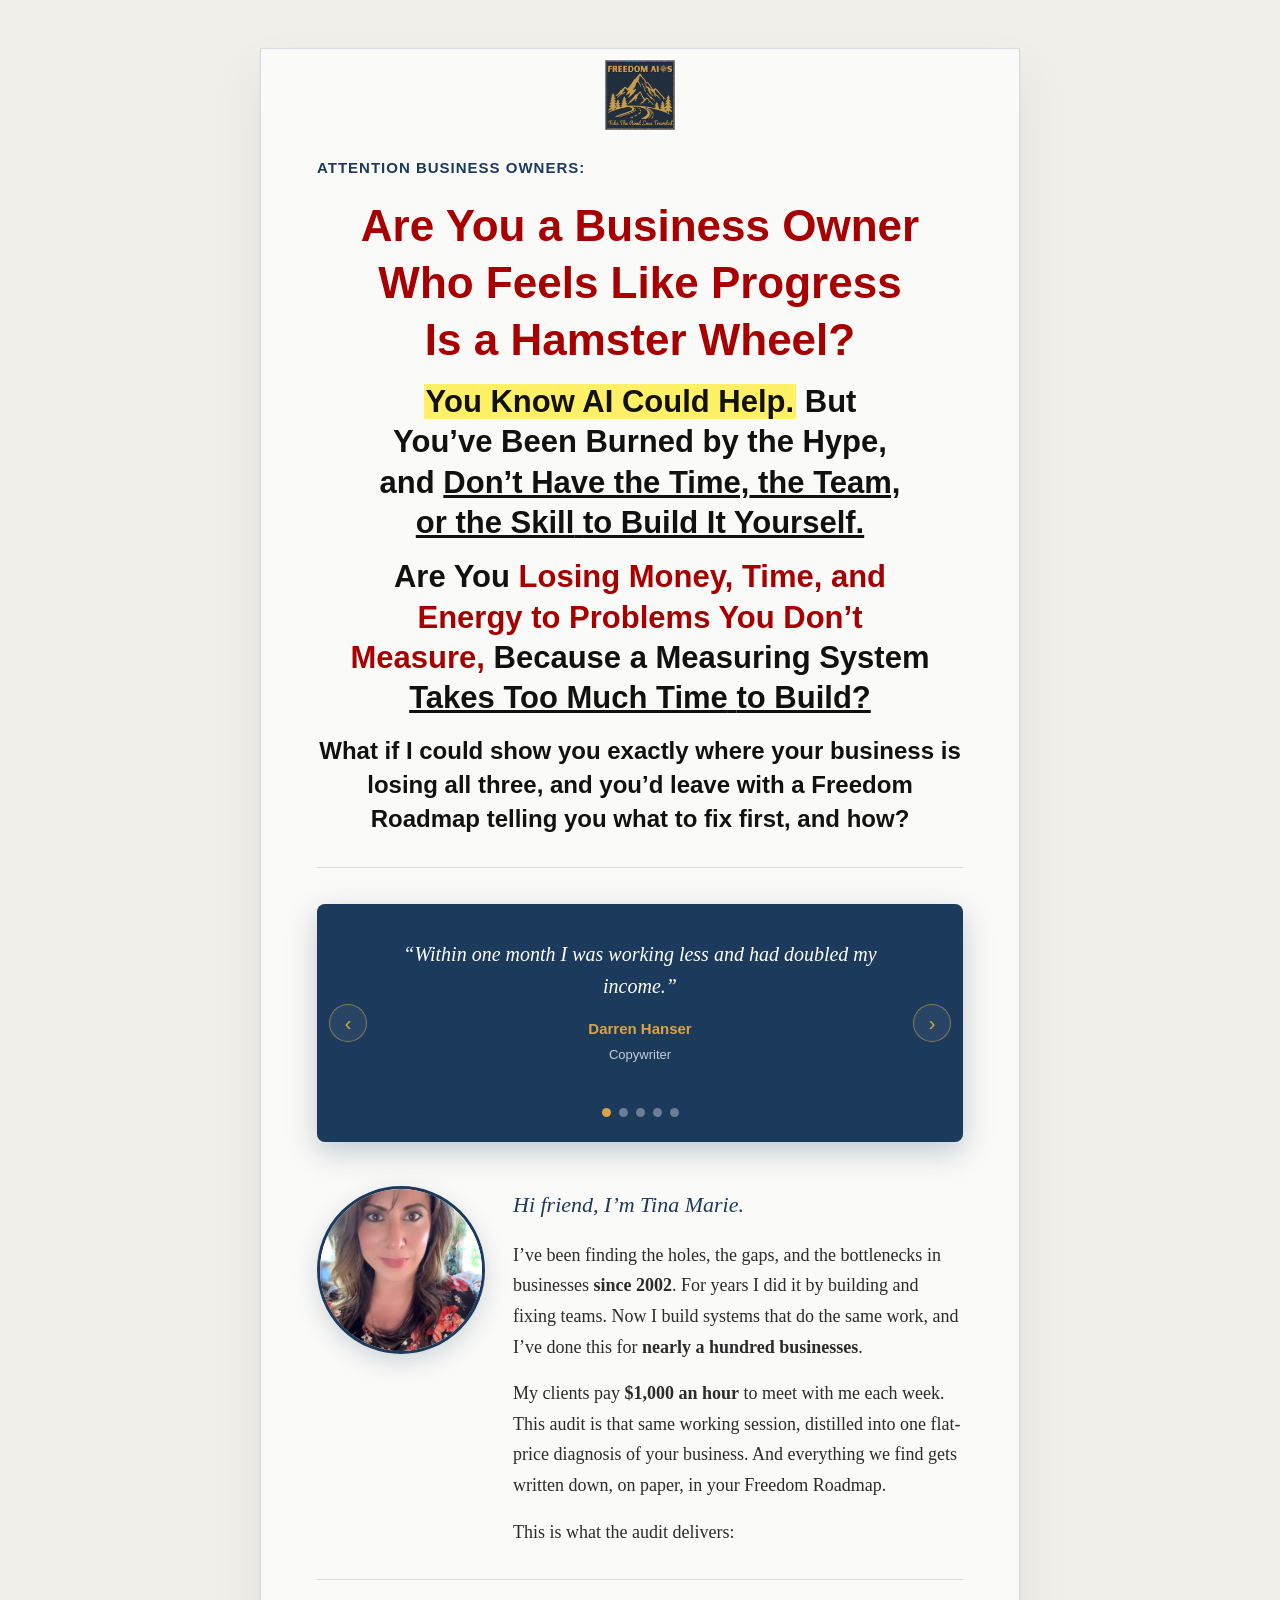
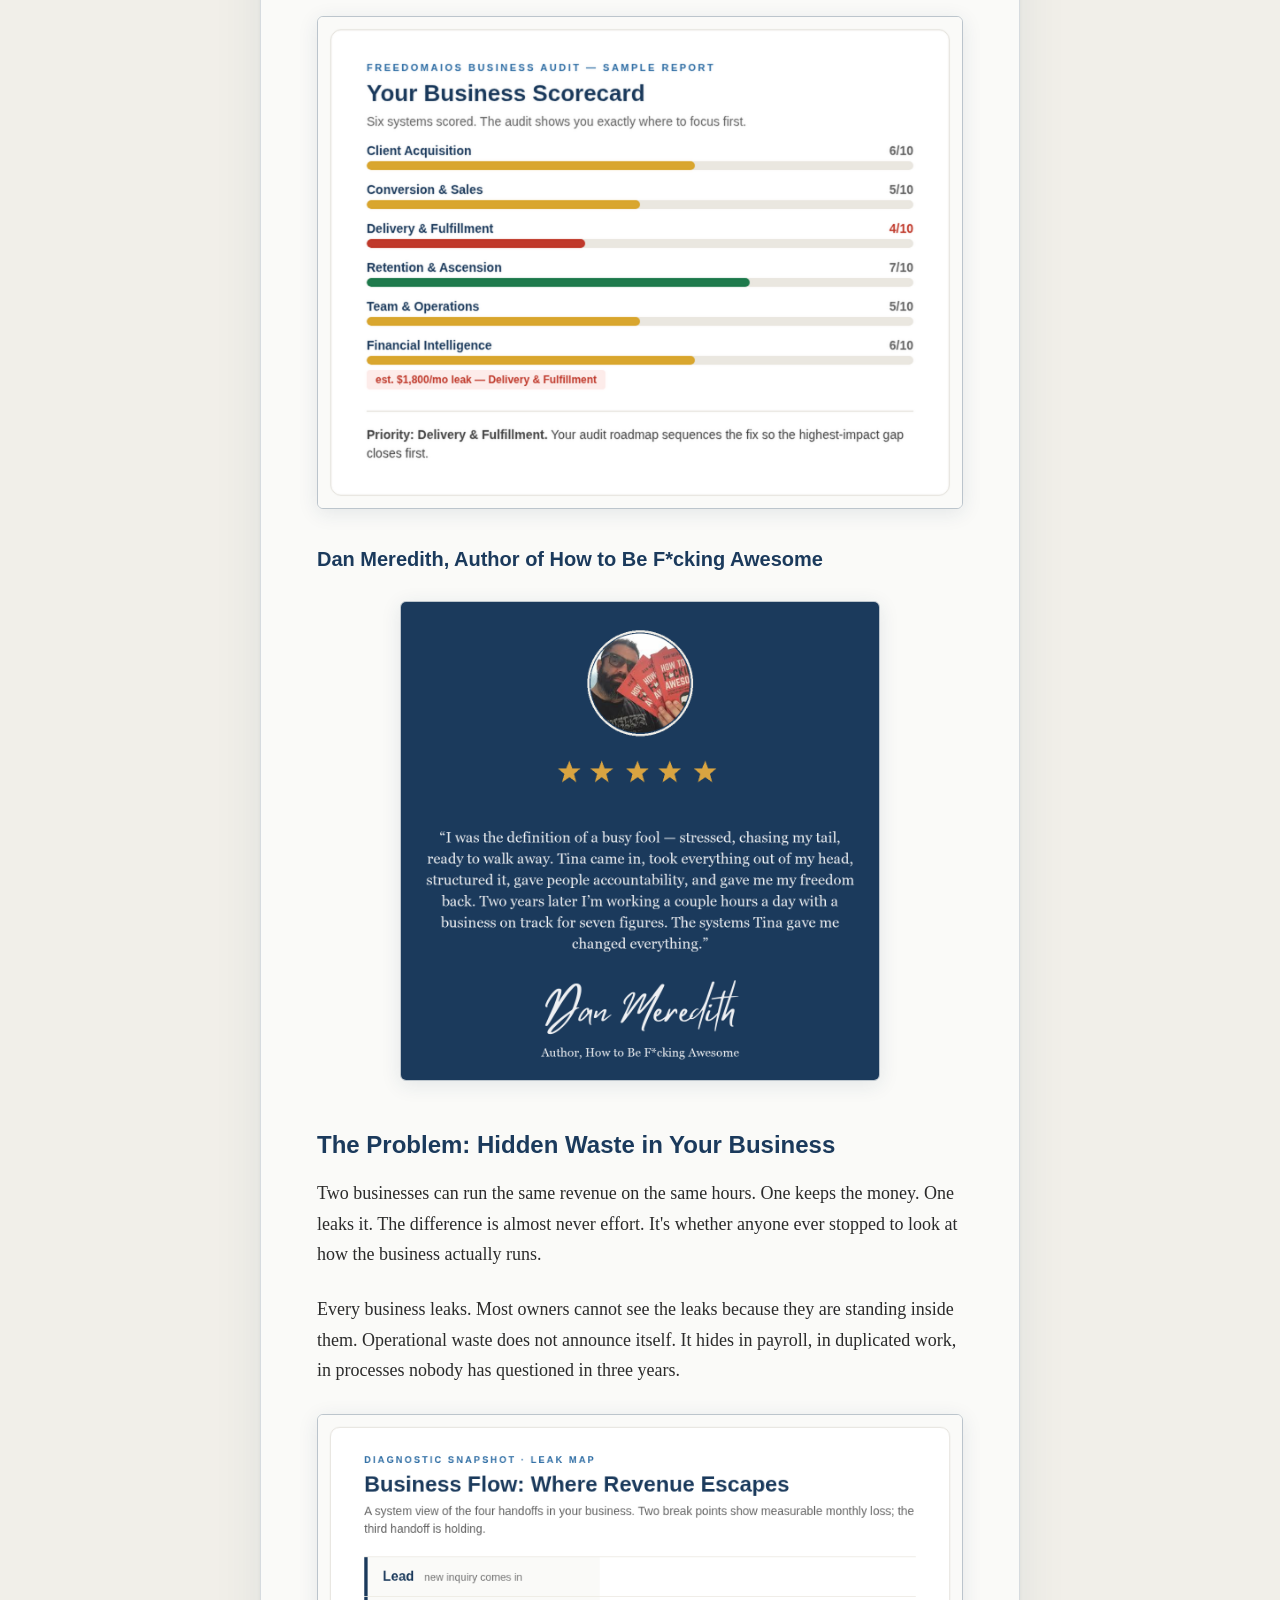
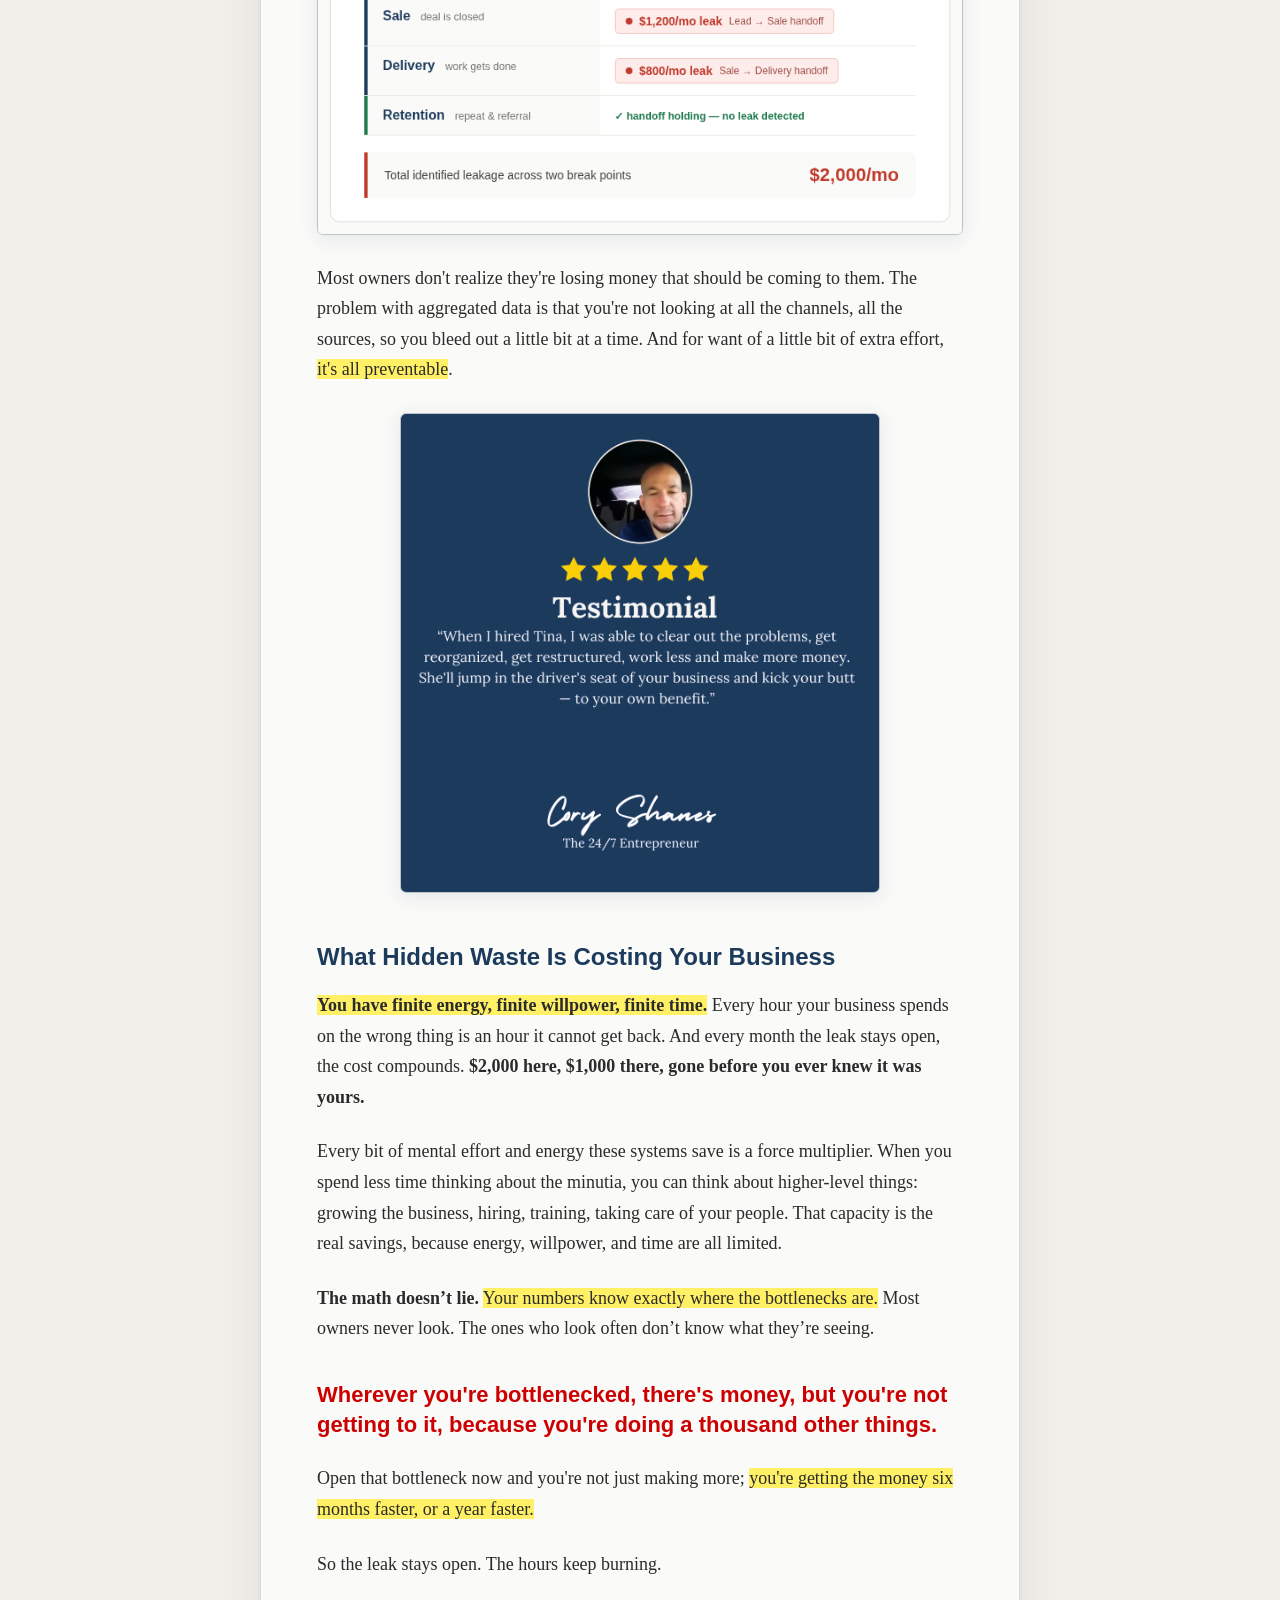
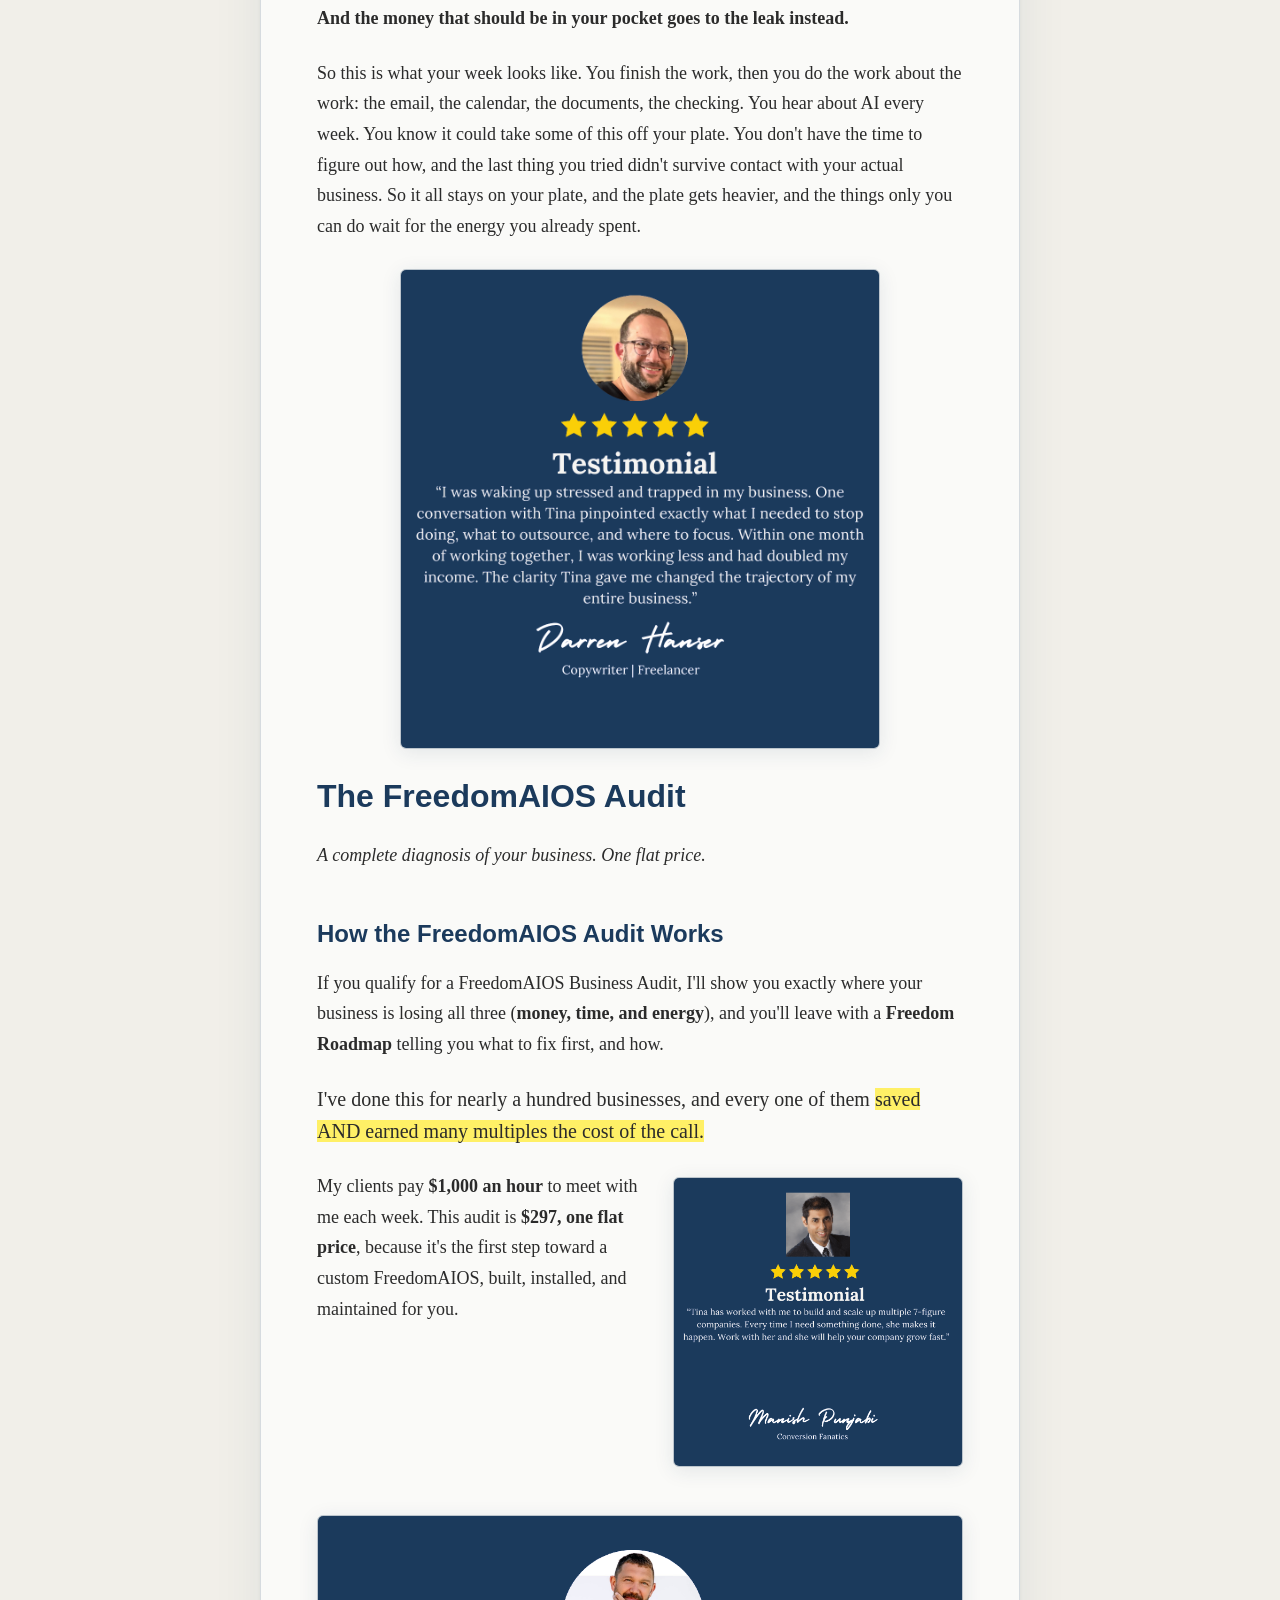
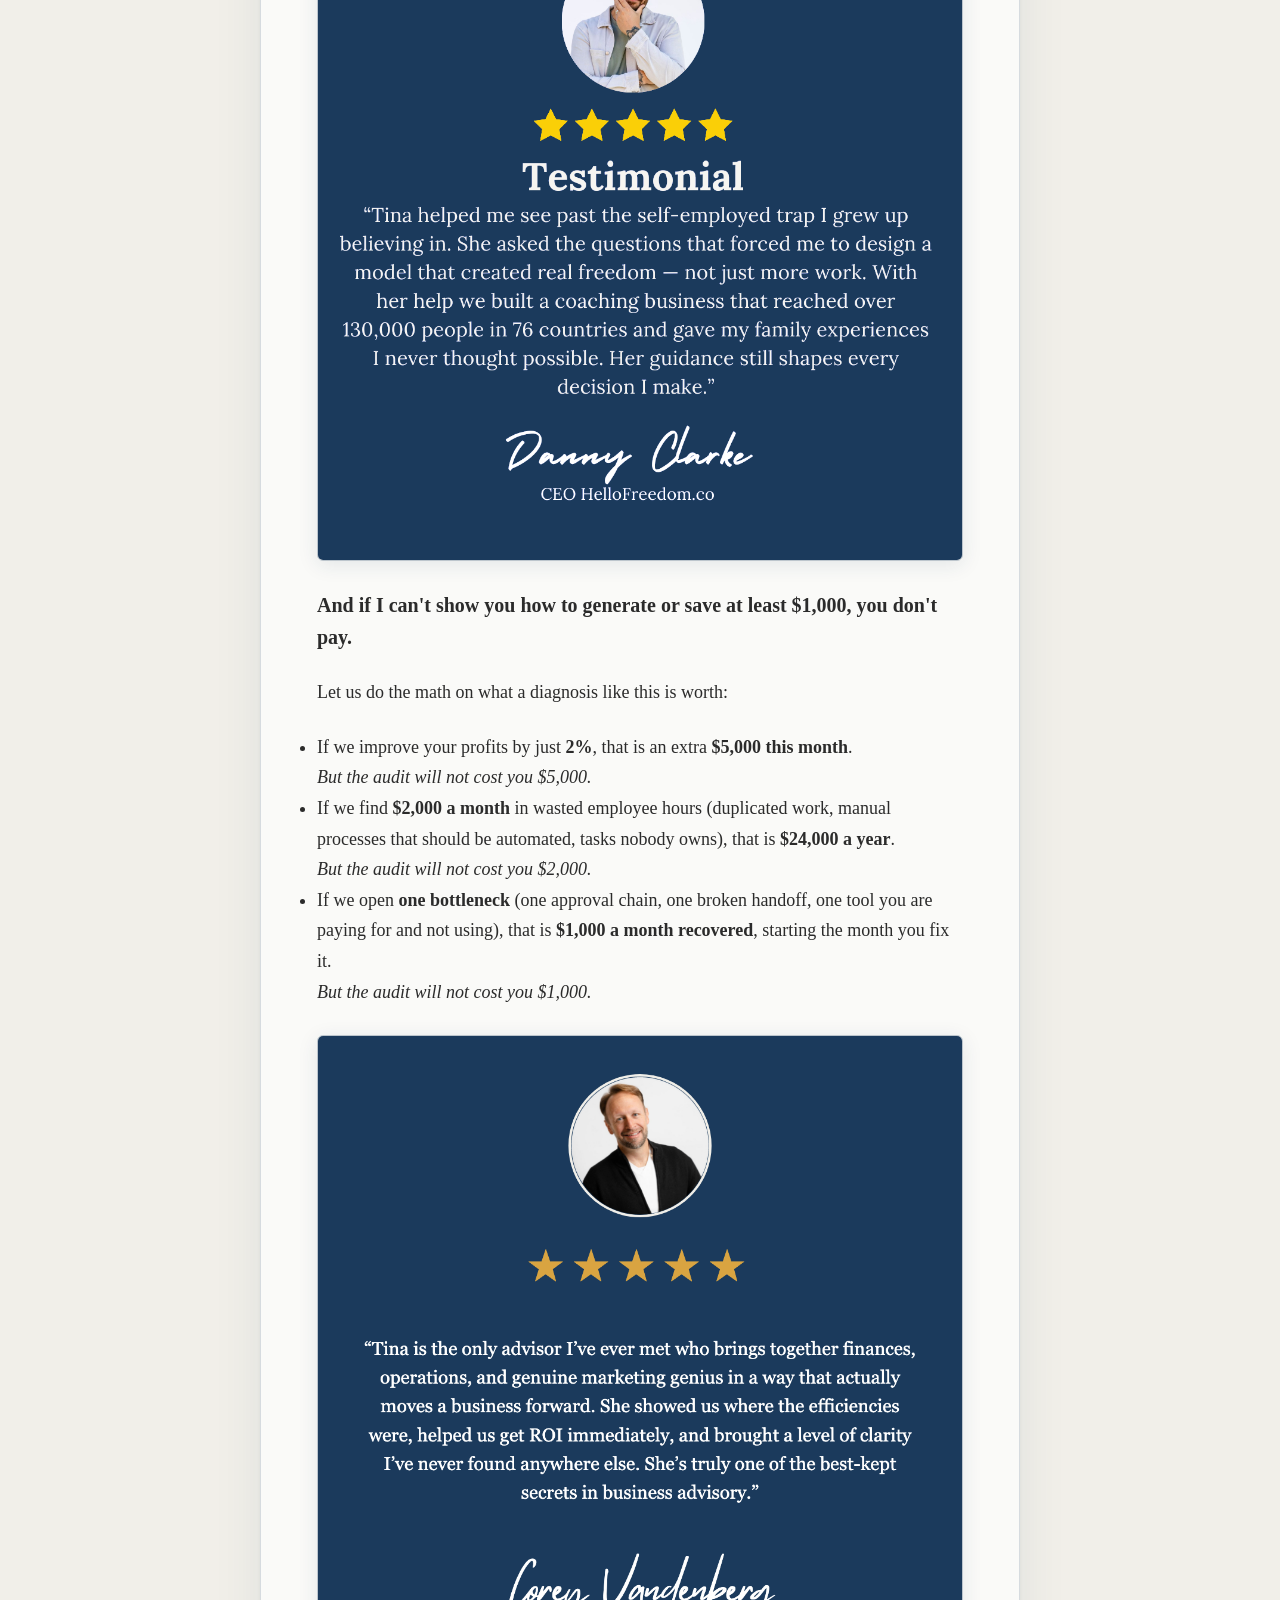
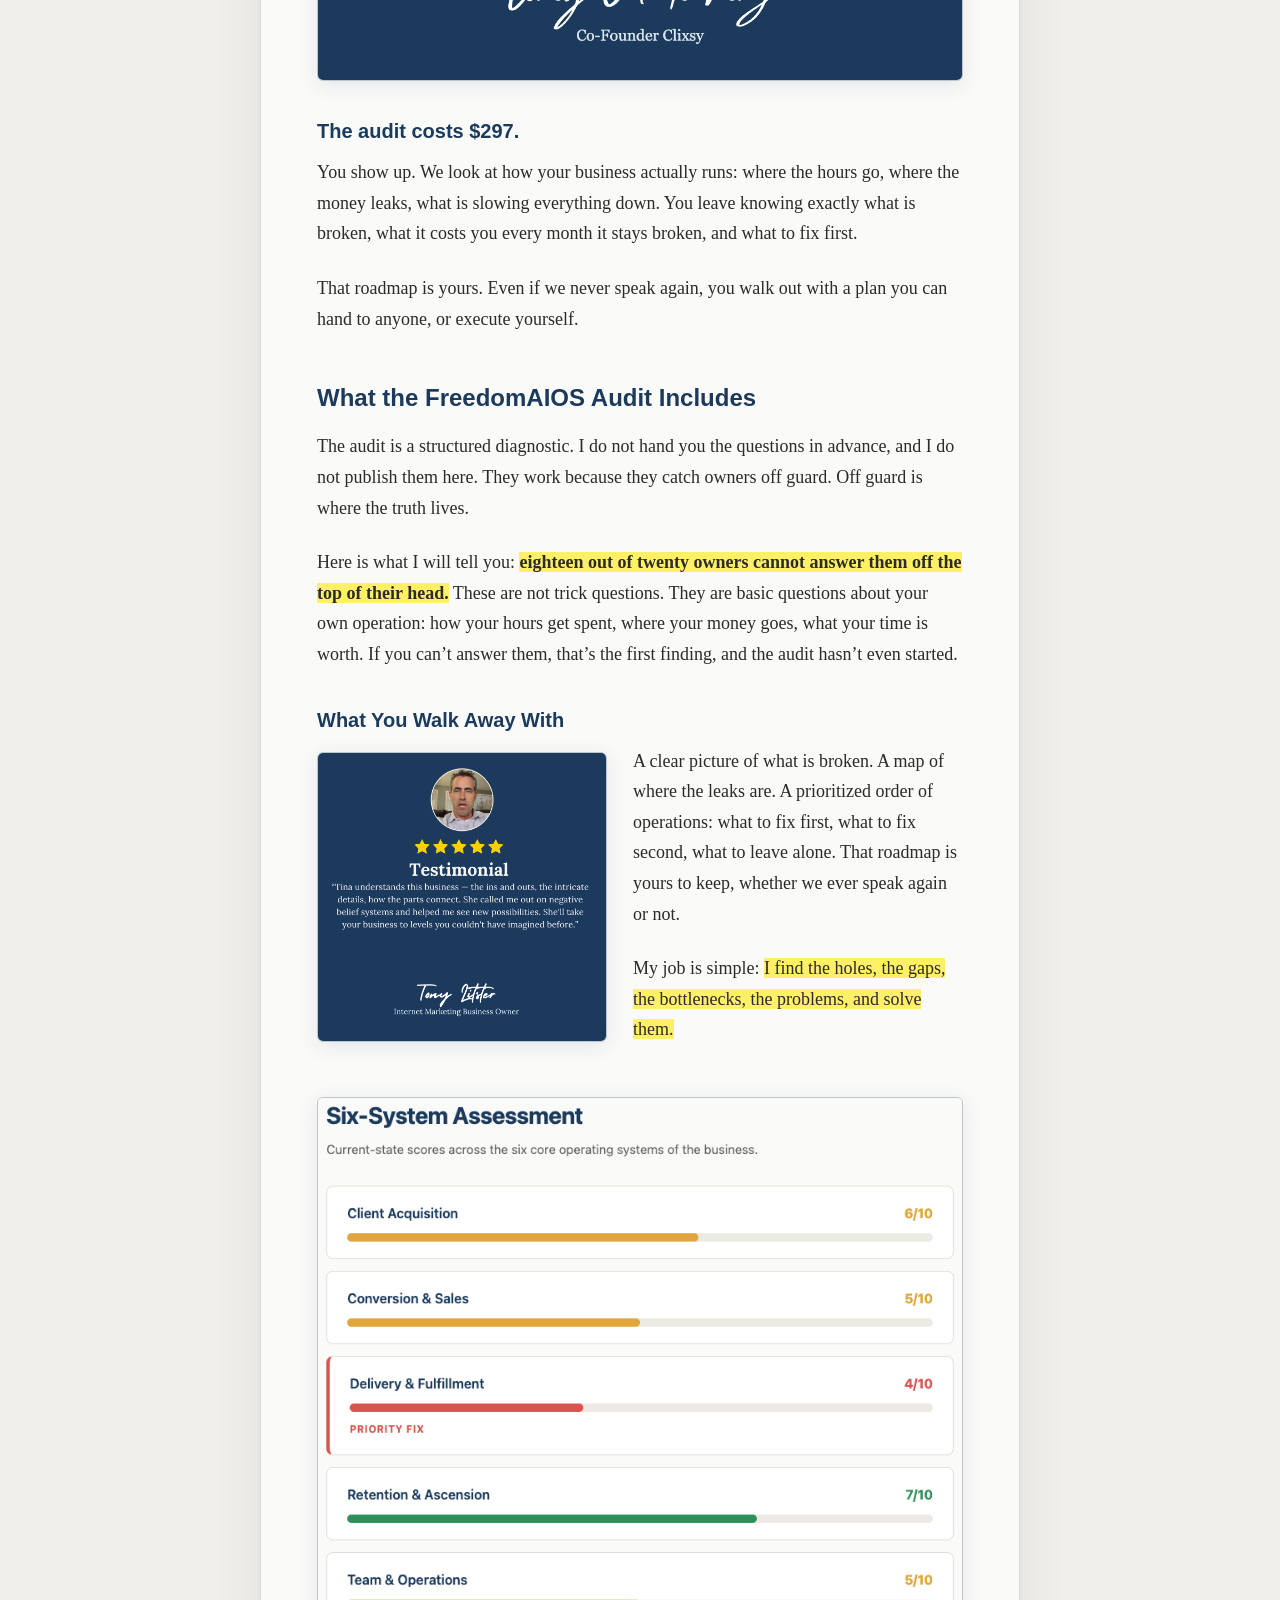
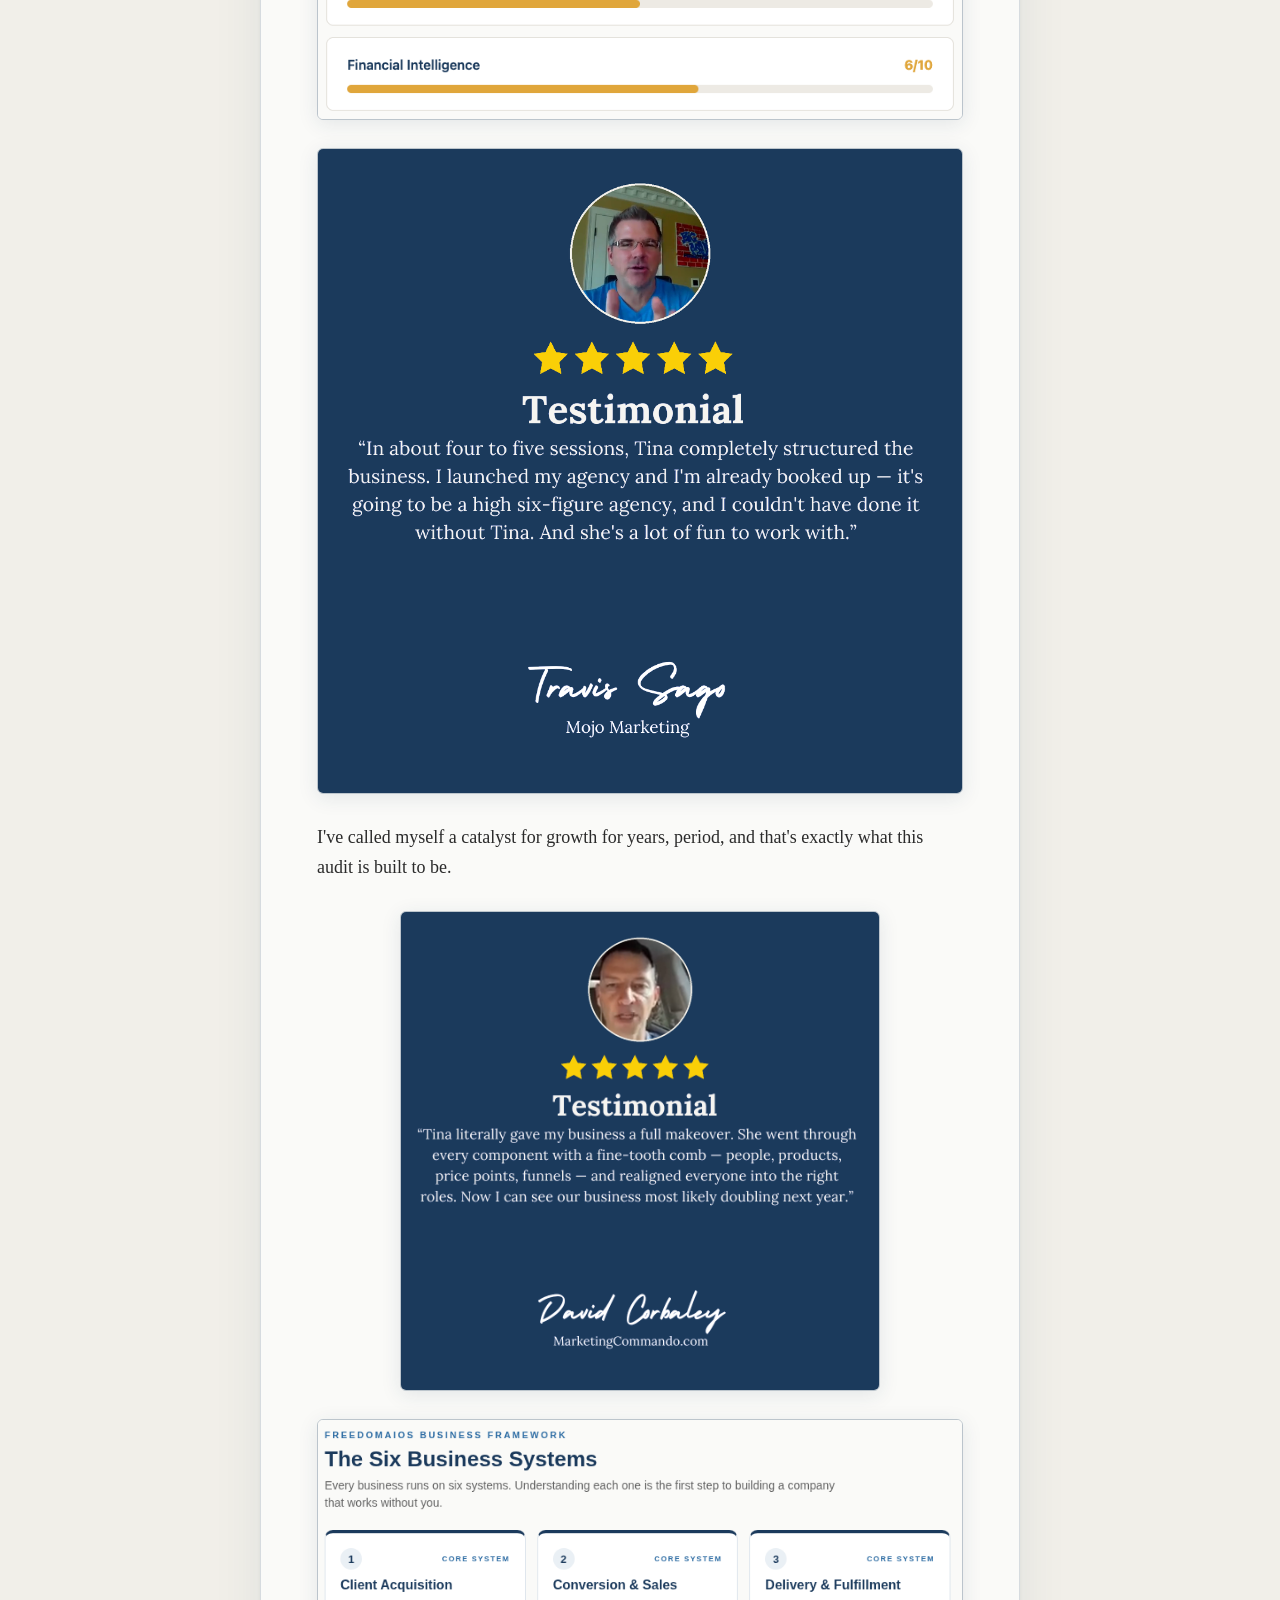
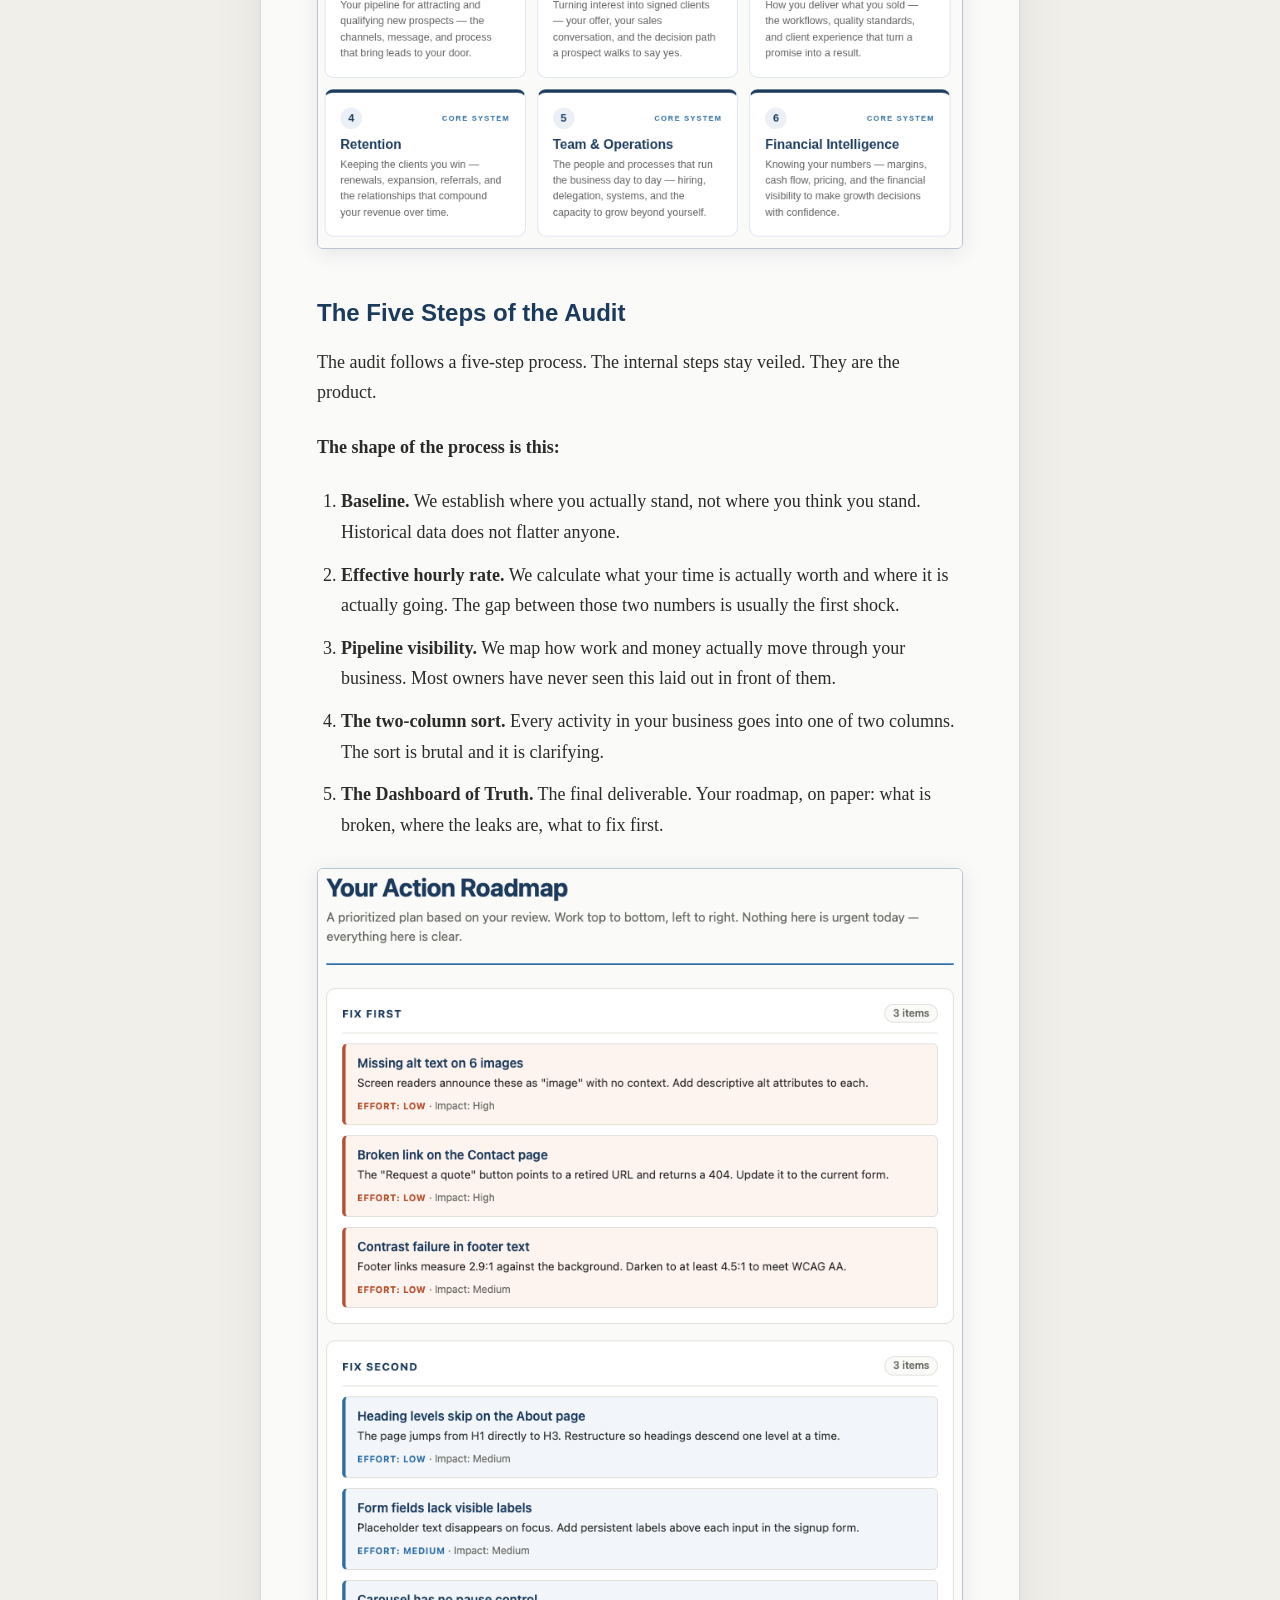
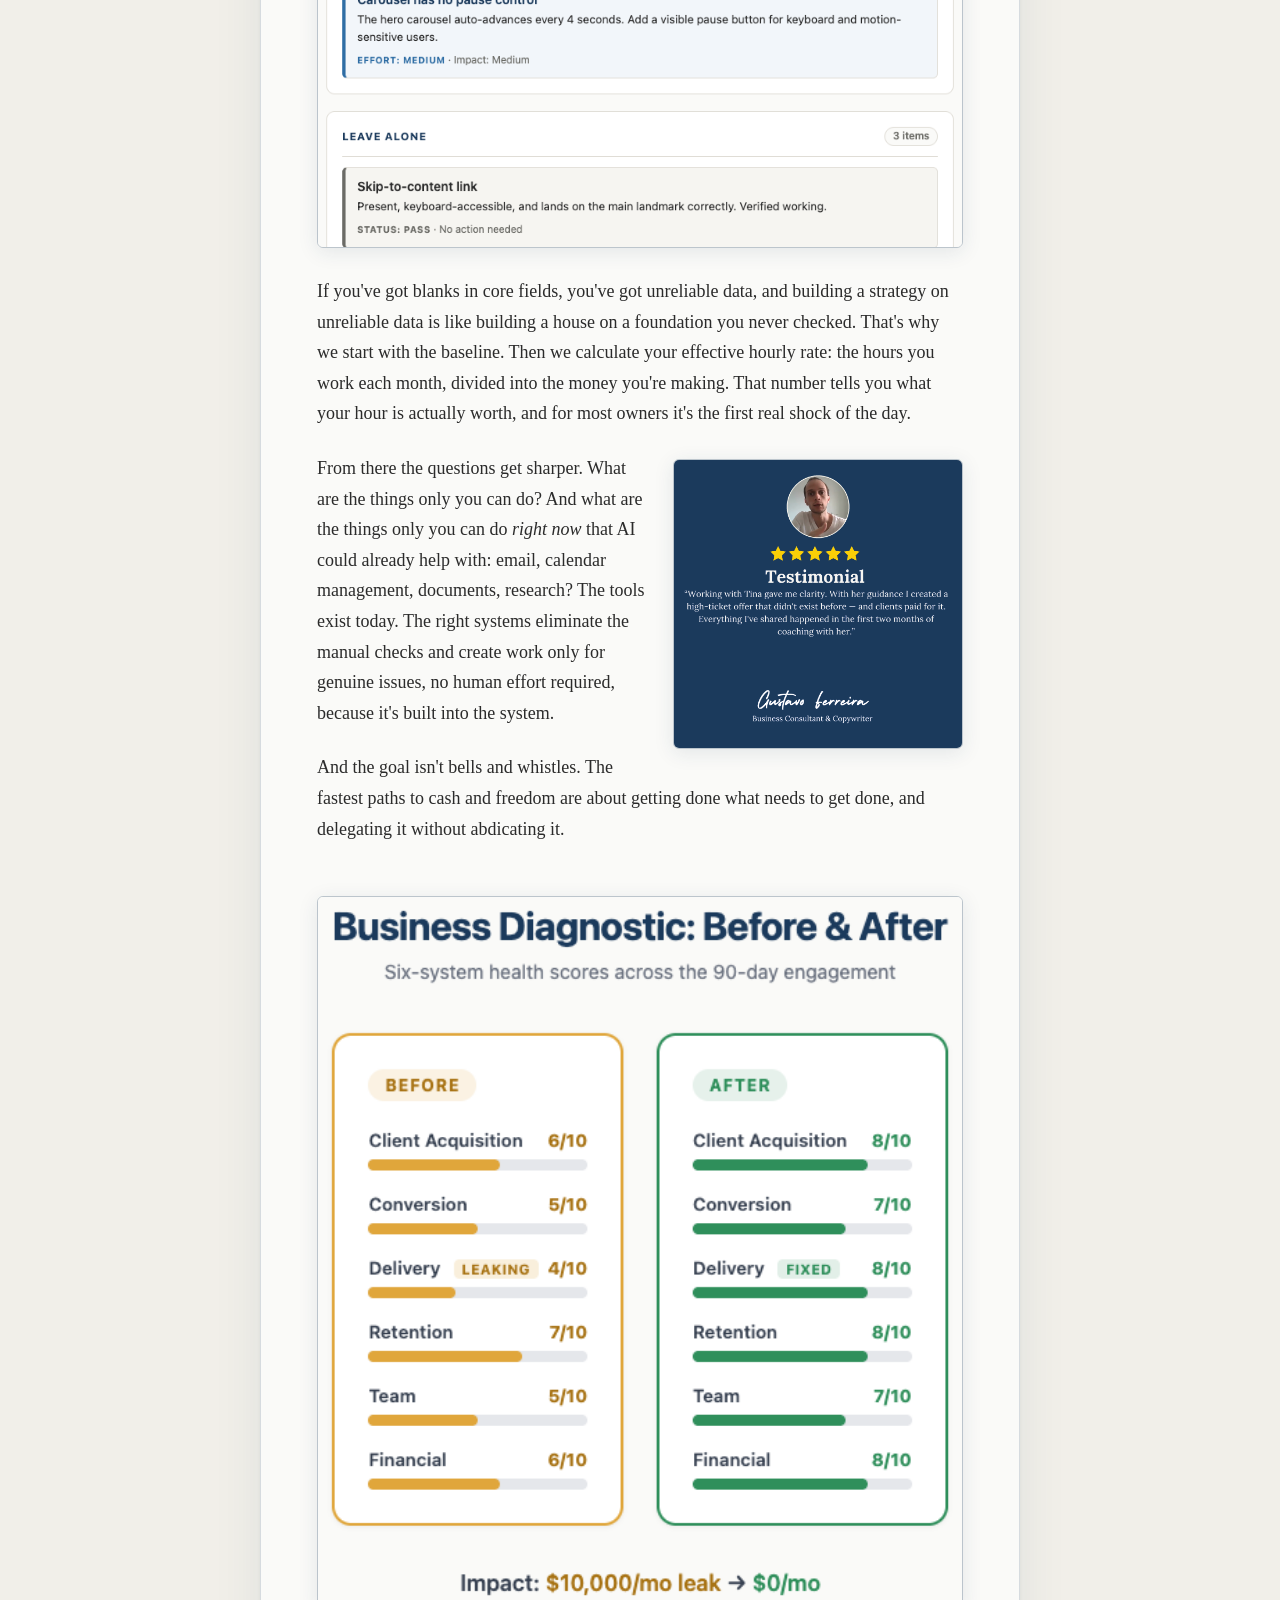
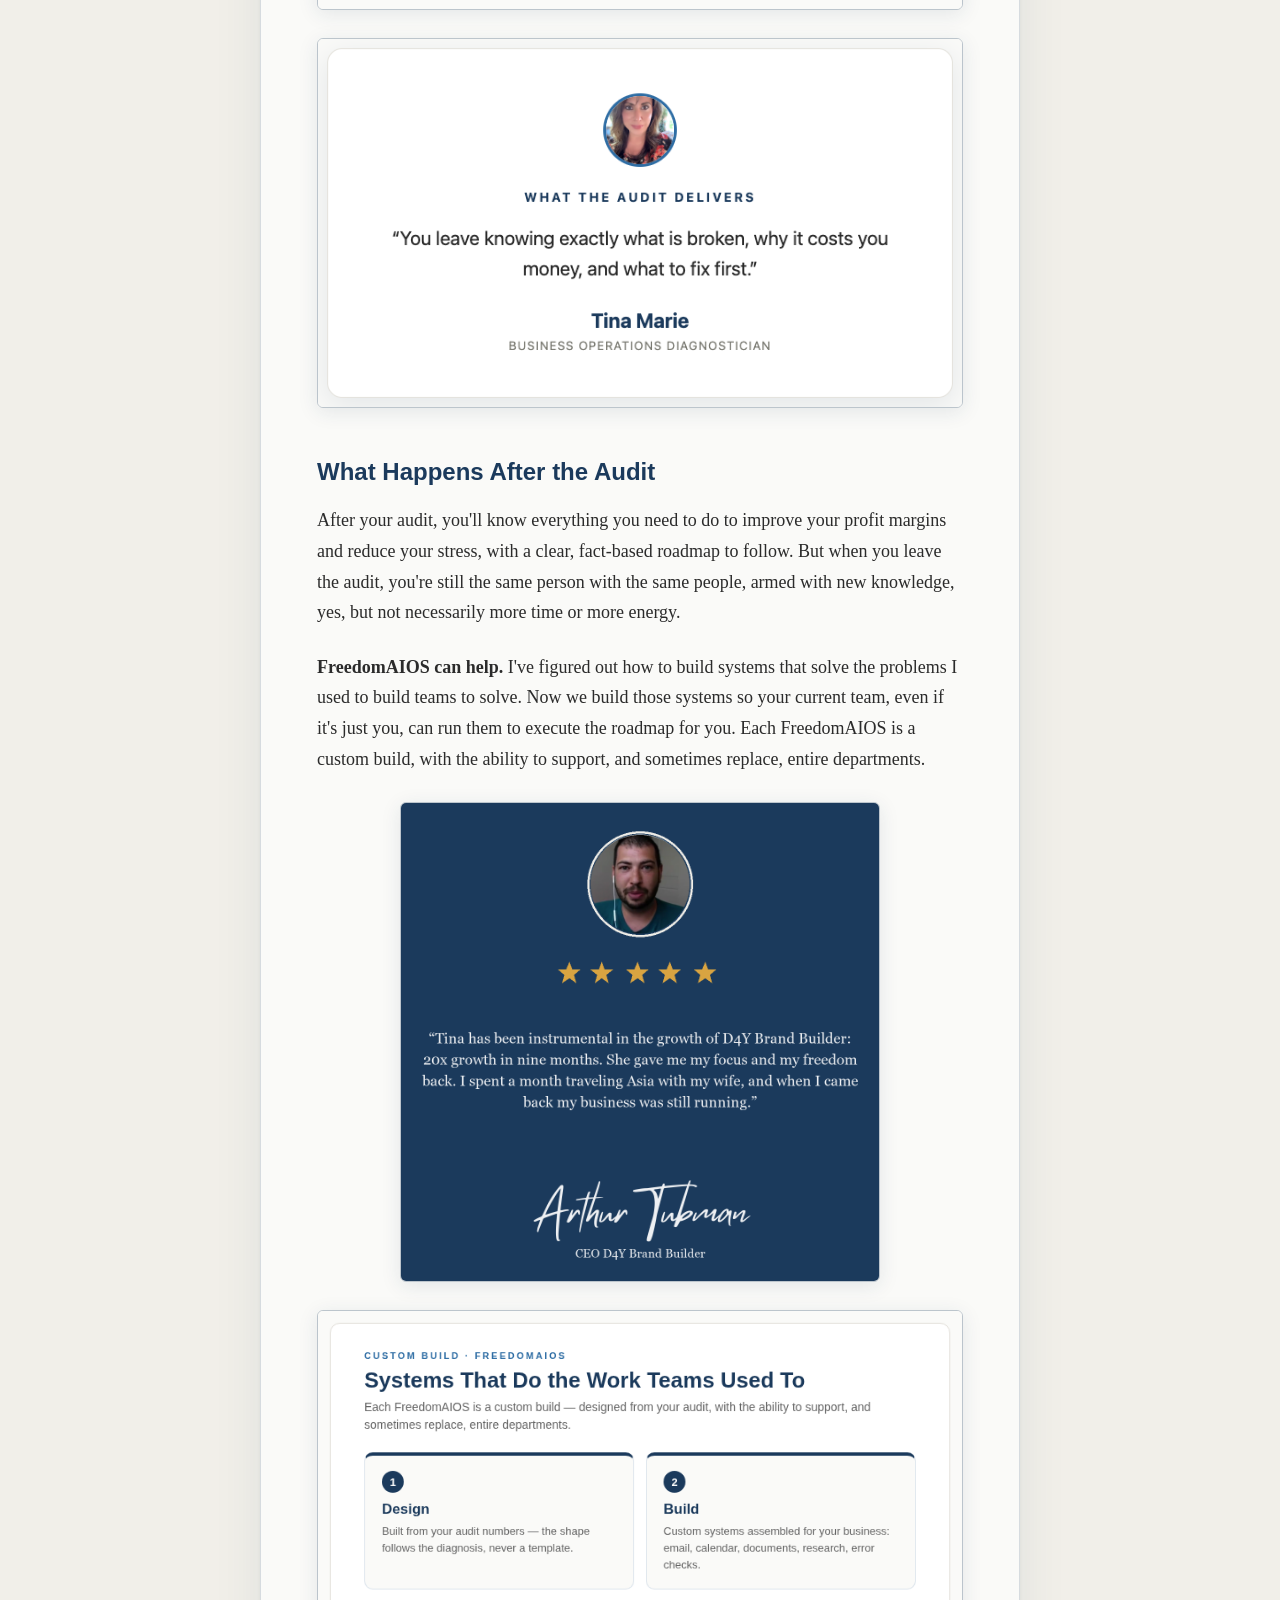
==== commit b73bea53: "Add /audit/ and /assessment/ pages, qualifier modal, Arthur Tubman card refresh - /audit/: $297 AIOS" ====
--- a/index.html
+++ b/index.html
@@ -6,13 +6,13 @@
 <meta name="description" content="Losing money, time, and energy to problems you can't see? One working session. You leave with a Freedom Roadmap: what to fix first, and how.">
 <meta property="og:type" content="website">
 <meta property="og:title" content="Are You Losing Money, Time, and Energy to Problems You Can't Even See?">
-<meta property="og:description" content="You leave with a Freedom Roadmap: what's broken, what it costs you, what to fix first. $300, and if I can't find you $1,000, you don't pay.">
+<meta property="og:description" content="You leave with a Freedom Roadmap: what's broken, what it costs you, what to fix first. $297, and if I can't find you $1,000, you don't pay.">
 <meta property="og:image" content="assets/img/og-image.png">
 <meta property="og:image:width" content="1200">
 <meta property="og:image:height" content="630">
 <meta name="twitter:card" content="summary_large_image">
 <meta name="twitter:title" content="Are You Losing Money, Time, and Energy to Problems You Can't Even See?">
-<meta name="twitter:description" content="You leave with a Freedom Roadmap: what's broken, what it costs you, what to fix first. $300, and if I can't find you $1,000, you don't pay.">
+<meta name="twitter:description" content="You leave with a Freedom Roadmap: what's broken, what it costs you, what to fix first. $297, and if I can't find you $1,000, you don't pay.">
 <meta name="twitter:image" content="assets/img/og-image.png">
 <link rel="icon" href="./favicon.ico" sizes="any">
 <link rel="icon" type="image/png" sizes="32x32" href="./favicon-32.png">
@@ -434,6 +434,122 @@
     .hl-part, .hl-part span { font-size: 24px; }
     .hl-main, .hl-main span { font-size: 32px; }
     .hook .subhead { font-size: 19px; }
+  }
+  /* ==================== QUALIFIER MODAL ==================== */
+  .qual-overlay {
+    display: none;
+    position: fixed;
+    inset: 0;
+    background: rgba(27, 58, 92, 0.55);
+    z-index: 9000;
+    padding: 24px 16px;
+    overflow-y: auto;
+  }
+  .qual-overlay.open { display: block; }
+  .qual-modal {
+    max-width: 620px;
+    margin: 40px auto;
+    background: #FAFAF8;
+    border: 1px solid rgba(27, 58, 92, 0.28);
+    box-shadow: 0 24px 64px rgba(27, 58, 92, 0.30);
+    padding: 36px 40px 32px;
+    position: relative;
+  }
+  .qual-close {
+    position: absolute;
+    top: 10px;
+    right: 14px;
+    background: none;
+    border: none;
+    font-family: Arial, Helvetica, sans-serif;
+    font-size: 26px;
+    line-height: 1;
+    color: #666666;
+    cursor: pointer;
+    padding: 4px 8px;
+  }
+  .qual-close:hover { color: #1B3A5C; }
+  .qual-progress-label {
+    font-family: Arial, Helvetica, sans-serif;
+    font-size: 13px;
+    font-weight: 700;
+    color: #666666;
+    letter-spacing: 1px;
+    text-transform: uppercase;
+    margin-bottom: 10px;
+  }
+  .qual-progress-bar {
+    height: 3px;
+    background: #E0DDD6;
+    margin-bottom: 28px;
+  }
+  .qual-progress-fill {
+    height: 100%;
+    background: #1B3A5C;
+    width: 0;
+    transition: width 0.3s ease;
+  }
+  .qual-question {
+    font-family: Arial, Helvetica, sans-serif;
+    font-size: 22px;
+    font-weight: 700;
+    line-height: 1.35;
+    color: #1B3A5C;
+    margin-bottom: 22px;
+  }
+  .qual-option {
+    display: block;
+    width: 100%;
+    background: #FFFFFF;
+    border: 1px solid #E0DDD6;
+    padding: 15px 18px;
+    margin-bottom: 10px;
+    cursor: pointer;
+    font-family: Georgia, 'Times New Roman', serif;
+    font-size: 17px;
+    line-height: 1.5;
+    color: #2B2B2B;
+    text-align: left;
+    transition: border-color 0.15s ease, box-shadow 0.15s ease;
+  }
+  .qual-option:hover, .qual-option:focus {
+    border-color: #1B3A5C;
+    box-shadow: 0 4px 20px rgba(27, 58, 92, 0.10);
+    outline: none;
+  }
+  .qual-back {
+    display: inline-block;
+    margin-top: 14px;
+    font-family: Arial, Helvetica, sans-serif;
+    font-size: 14px;
+    color: #666666;
+    background: none;
+    border: none;
+    cursor: pointer;
+    text-decoration: underline;
+    padding: 0;
+  }
+  .qual-result h2 {
+    margin-top: 0;
+  }
+  .qual-result .btn {
+    display: inline-block;
+    background: #1B3A5C;
+    color: #FFFFFF;
+    font-family: Arial, Helvetica, sans-serif;
+    font-weight: 700;
+    font-size: 18px;
+    text-decoration: none;
+    padding: 16px 32px;
+    border: none;
+    margin-top: 8px;
+  }
+  .qual-result .btn:hover { background: #14304D; }
+  .qual-screen { display: none; }
+  .qual-screen.active { display: block; }
+  @media (max-width: 640px) {
+    .qual-modal { margin: 16px auto; padding: 28px 22px 24px; }
+    .qual-question { font-size: 19px; }
   }
 </style>
 <style data-editstyle>
@@ -503,8 +619,8 @@
         "@type": "Offer",
         "url": "https://freedomaios.com/",
         "priceCurrency": "USD",
-        "price": "300",
-        "description": "$300 flat. If the audit can't find you $1,000, you don't pay."
+        "price": "297",
+        "description": "$297 flat. If the audit can't find you $1,000, you don't pay."
       }
     }
   ]
@@ -535,7 +651,7 @@
         <p class="ts-role">Copywriter</p>
       </div>
       <div class="tslide" role="group" aria-roledescription="slide" aria-label="2 of 5">
-        <p class="ts-quote">&ldquo;&hellip;instrumental in our growth &mdash; over a thousand percent in nine months, and she gave me my focus and freedom back.&rdquo;</p>
+        <p class="ts-quote">&ldquo;&hellip;instrumental in our growth, 20x growth in nine months, and she gave me my focus and freedom back.&rdquo;</p>
         <p class="ts-name">Arthur Tubman</p>
         <p class="ts-role">CEO, D4Y Brand Builder</p>
       </div>
@@ -696,7 +812,7 @@
     <img src="./assets/img/testimonials/testimonial-10.png" alt="Manish Punjabi, Conversion Fanatics: Tina has worked with me to build and scale up multiple 7-figure companies">
   </div>
 
-  <p data-editable contenteditable="false" onclick="if(document.body.classList.contains('editing')){this.contentEditable='true';this.focus();}" onblur="this.contentEditable='false'">My clients pay <strong>$1,000 an hour</strong> to meet with me each week. This audit is <strong>$300, one flat price</strong>, because it's the first step toward a custom FreedomAIOS, built, installed, and maintained for you.</p>
+  <p data-editable contenteditable="false" onclick="if(document.body.classList.contains('editing')){this.contentEditable='true';this.focus();}" onblur="this.contentEditable='false'">My clients pay <strong>$1,000 an hour</strong> to meet with me each week. This audit is <strong>$297, one flat price</strong>, because it's the first step toward a custom FreedomAIOS, built, installed, and maintained for you.</p>
 
   <div class="clear"></div>
 
@@ -723,7 +839,7 @@
   <img src="./assets/img/testimonials/testimonial-2-new.png" alt="Corey Vandenberg, Co-Founder Clixsy: she showed us where the efficiencies were, helped us get ROI immediately, and brought a level of clarity I've never found anywhere else">
 </div>
 
-<h3 data-editable contenteditable="false" onclick="if(document.body.classList.contains('editing')){this.contentEditable='true';this.focus();}" onblur="this.contentEditable='false'">The audit costs $300.</h3>
+<h3 data-editable contenteditable="false" onclick="if(document.body.classList.contains('editing')){this.contentEditable='true';this.focus();}" onblur="this.contentEditable='false'">The audit costs $297.</h3>
 
 <p data-editable contenteditable="false" onclick="if(document.body.classList.contains('editing')){this.contentEditable='true';this.focus();}" onblur="this.contentEditable='false'">You show up. We look at how your business actually runs: where the hours go, where the money leaks, what is slowing everything down. You leave knowing exactly what is broken, what it costs you every month it stays broken, and what to fix first.</p>
 
@@ -823,7 +939,7 @@
   <p data-editable contenteditable="false" onclick="if(document.body.classList.contains('editing')){this.contentEditable='true';this.focus();}" onblur="this.contentEditable='false'"><strong>FreedomAIOS can help.</strong> I've figured out how to build systems that solve the problems I used to build teams to solve. Now we build those systems so your current team, even if it's just you, can run them to execute the roadmap for you. Each FreedomAIOS is a custom build, with the ability to support, and sometimes replace, entire departments.</p>
 
   <div class="feature-solo asset-wrap">
-    <img src="./assets/img/testimonials/testimonial-15.png" alt="Arthur Tubman, CEO D4Y Brand Builder: instrumental in our growth — over a thousand percent in nine months, and she gave me my focus and freedom back">
+    <img src="./assets/img/testimonials/testimonial-15-new.png" alt="Arthur Tubman, CEO D4Y Brand Builder: instrumental in our growth, 20x growth in nine months, and she gave me my focus and freedom back">
   </div>
 
   <div class="asset-wrap">
@@ -849,14 +965,14 @@
   <!-- ==================== THE GUARANTEE ==================== -->
   <h2 data-editable contenteditable="false" onclick="if(document.body.classList.contains('editing')){this.contentEditable='true';this.focus();}" onblur="this.contentEditable='false'">My Guarantee to You</h2>
 
-  <p data-editable contenteditable="false" onclick="if(document.body.classList.contains('editing')){this.contentEditable='true';this.focus();}" onblur="this.contentEditable='false'" class="guarantee-text">If we don't find at least one way for you to generate or save <strong>$1,000</strong>, I refund your <strong>$300</strong> on the spot. No fine print. No forms. <strong>You risk nothing by showing up.</strong></p>
+  <p data-editable contenteditable="false" onclick="if(document.body.classList.contains('editing')){this.contentEditable='true';this.focus();}" onblur="this.contentEditable='false'" class="guarantee-text">If we don't find at least one way for you to generate or save <strong>$1,000</strong>, I refund your <strong>$297</strong> on the spot. No fine print. No forms. <strong>You risk nothing by showing up.</strong></p>
 
   <div class="feature-solo asset-wrap">
     <img src="./assets/img/testimonials/testimonial-12.png" alt="Chris Schar, Golden Mastermind: working with Tina has been absolutely phenomenal — life-changing">
   </div>
 
   <div class="asset-wrap">
-    <img src="./assets/img/guarantee-badge-v3.png" alt="The FreedomAIOS Leak-Detection Promise: generate or save at least $1,000 or your $300 is refunded">
+    <img src="./assets/img/guarantee-badge-v3.png" alt="The FreedomAIOS Leak-Detection Promise: generate or save at least $1,000 or your $297 is refunded">
   </div>
 
   <!-- ==================== TYLER ELISON FEATURE ==================== -->
@@ -909,7 +1025,7 @@
       <figcaption>Gustavo Ferreira</figcaption>
     </figure>
     <figure>
-      <img src="./assets/img/testimonials/testimonial-15.png" alt="Testimonial card: Arthur Tubman">
+      <img src="./assets/img/testimonials/testimonial-15-new.png" alt="Testimonial card: Arthur Tubman">
       <figcaption>Arthur Tubman</figcaption>
     </figure>
     <figure>
@@ -927,10 +1043,159 @@
 
   <p data-editable contenteditable="false" onclick="if(document.body.classList.contains('editing')){this.contentEditable='true';this.focus();}" onblur="this.contentEditable='false'">Here's all it takes. One session. You show up, I find the leaks, you leave with the Freedom Roadmap: what's broken, what it costs you, what to fix first. If I can't show you how to generate or save at least $1,000, you don't pay.</p>
 
-  <div class="cta">
-    <a class="btn" href="#book-your-audit-call">Show Me Where the Money Goes</a>
+  <div class="cta" id="book-your-audit-call">
+    <a class="btn" href="#book-your-audit-call" id="cta-open-qualifier">Show Me Where the Money Goes</a>
     <p data-editable contenteditable="false" onclick="if(document.body.classList.contains('editing')){this.contentEditable='true';this.focus();}" onblur="this.contentEditable='false'" class="cta-note">I do these in person, one business at a time, so I keep the calendar short. This is for owners who already know something is leaking and want it found. If that's you, book now. If you're not there yet, keep this page. You'll know when it's time.</p>
   </div>
+
+  <!-- ==================== QUALIFIER MODAL ==================== -->
+  <div class="qual-overlay" id="qual-overlay" role="dialog" aria-modal="true" aria-labelledby="qual-question-text">
+    <div class="qual-modal">
+      <button type="button" class="qual-close" id="qual-close" aria-label="Close">&times;</button>
+
+      <div class="qual-screen active" id="qual-screen-quiz">
+        <div class="qual-progress-label" id="qual-progress-label">Question 1 of 3</div>
+        <div class="qual-progress-bar"><div class="qual-progress-fill" id="qual-progress-fill"></div></div>
+        <div class="qual-question" id="qual-question-text"></div>
+        <div id="qual-options"></div>
+        <button type="button" class="qual-back" id="qual-back" style="display:none">&larr; Back</button>
+      </div>
+
+      <div class="qual-screen qual-result" id="qual-result-free">
+        <h2>Start with the free resources. A paid audit would be a bad investment for you right now.</h2>
+        <p>Honest answer, based on your revenue: the paid options are priced for businesses where a found leak pays back the fee many times over. Under $10K a month, that math usually does not work yet. We do not take money we cannot return in value.</p>
+        <p>What you can use right now is our free template library. It shows the exact operating systems we build for clients, with live dashboards and setup guides you can borrow from today. Grow with that, and when you cross $10K months, come back. The door stays open.</p>
+        <a class="btn" href="./module-templates/">Browse the Free Template Library</a>
+      </div>
+
+      <div class="qual-screen qual-result" id="qual-result-assessment">
+        <h2>Your best next step is the $97 AIOS Assessment.</h2>
+        <p>At your revenue level, you do not need an hour on the phone to find the leak. You need sharp eyes on your numbers. The AIOS Assessment is an automated diagnostic scored against our rubric. A human reviews every report before it reaches you. No call required.</p>
+        <a class="btn" href="./assessment/">See the $97 AIOS Assessment</a>
+      </div>
+
+      <div class="qual-screen qual-result" id="qual-result-audit">
+        <h2>Your best next step is the $297 AIOS Audit call.</h2>
+        <p>At your revenue level, the leaks are big enough to justify a full working session. The AIOS Audit is a 60-minute phone call with a senior FreedomAIOS strategist. You hang up knowing exactly where the money goes and what to fix first.</p>
+        <a class="btn" href="./audit/">See the $297 AIOS Audit</a>
+      </div>
+    </div>
+  </div>
+  <script>
+  (function () {
+    var overlay = document.getElementById('qual-overlay');
+    if (!overlay) { return; }
+
+    var questions = [
+      {
+        text: "First, what kind of business are you running?",
+        options: [
+          "Coaching, consulting, or done-for-you services",
+          "Agency or creative services",
+          "E-commerce or physical products",
+          "SaaS or software",
+          "Info products, courses, or memberships",
+          "Something else entirely"
+        ]
+      },
+      {
+        text: "What is your business bringing in per month, on average? Be honest. This only decides which option fits you.",
+        options: [
+          { label: "Under $10K a month", route: "free" },
+          { label: "$10K to $49K a month", route: "assessment" },
+          { label: "$50K or more a month", route: "audit" }
+        ]
+      },
+      {
+        text: "Where does your business bleed the most time or money right now? Pick the one that stings.",
+        options: [
+          "My calendar and meetings are a mess",
+          "Content and social, nothing gets out consistently",
+          "Money and financial ops, no clear picture of cash flow",
+          "Payroll, contractors, and team ops are chaos",
+          "Client delivery is held together with duct tape",
+          "Marketing and growth, I cannot get past where I am",
+          "Honestly, everything. I am the bottleneck."
+        ]
+      }
+    ];
+
+    var state = { index: 0, route: null };
+    var elLabel = document.getElementById('qual-progress-label');
+    var elFill = document.getElementById('qual-progress-fill');
+    var elQuestion = document.getElementById('qual-question-text');
+    var elOptions = document.getElementById('qual-options');
+    var elBack = document.getElementById('qual-back');
+    var screens = overlay.querySelectorAll('.qual-screen');
+
+    function showScreen(id) {
+      for (var i = 0; i < screens.length; i++) { screens[i].classList.remove('active'); }
+      document.getElementById(id).classList.add('active');
+    }
+
+    function renderQuestion() {
+      var q = questions[state.index];
+      elLabel.textContent = "Question " + (state.index + 1) + " of " + questions.length;
+      elFill.style.width = (((state.index + 1) / questions.length) * 100) + "%";
+      elQuestion.textContent = q.text;
+      elOptions.innerHTML = "";
+      q.options.forEach(function (opt) {
+        var label = (typeof opt === "string") ? opt : opt.label;
+        var btn = document.createElement('button');
+        btn.type = 'button';
+        btn.className = 'qual-option';
+        btn.textContent = label;
+        btn.addEventListener('click', function () {
+          if (state.index === 1 && typeof opt === "object" && opt.route) {
+            state.route = opt.route;
+          }
+          if (state.index === 1 && state.route === "free") {
+            showScreen('qual-result-free');
+            return;
+          }
+          if (state.index < questions.length - 1) {
+            state.index++;
+            renderQuestion();
+          } else {
+            showScreen(state.route === "audit" ? 'qual-result-audit' : 'qual-result-assessment');
+          }
+        });
+        elOptions.appendChild(btn);
+      });
+      elBack.style.display = (state.index > 0) ? "" : "none";
+      showScreen('qual-screen-quiz');
+    }
+
+    function openModal() {
+      state.index = 0;
+      state.route = null;
+      renderQuestion();
+      overlay.classList.add('open');
+      document.body.style.overflow = 'hidden';
+    }
+    function closeModal() {
+      overlay.classList.remove('open');
+      document.body.style.overflow = '';
+    }
+
+    elBack.addEventListener('click', function () {
+      if (state.index > 0) { state.index--; renderQuestion(); }
+    });
+    document.getElementById('qual-close').addEventListener('click', closeModal);
+    overlay.addEventListener('click', function (e) { if (e.target === overlay) { closeModal(); } });
+    document.addEventListener('keydown', function (e) {
+      if (e.key === 'Escape' && overlay.classList.contains('open')) { closeModal(); }
+    });
+
+    var cta = document.getElementById('cta-open-qualifier');
+    if (cta) {
+      cta.addEventListener('click', function (e) { e.preventDefault(); openModal(); });
+    }
+    if (window.location.hash === '#book-your-audit-call') {
+      /* Deep link: keep the anchor scroll, and open the qualifier since that is the section's only action. */
+    }
+  })();
+  </script>
 
   
 
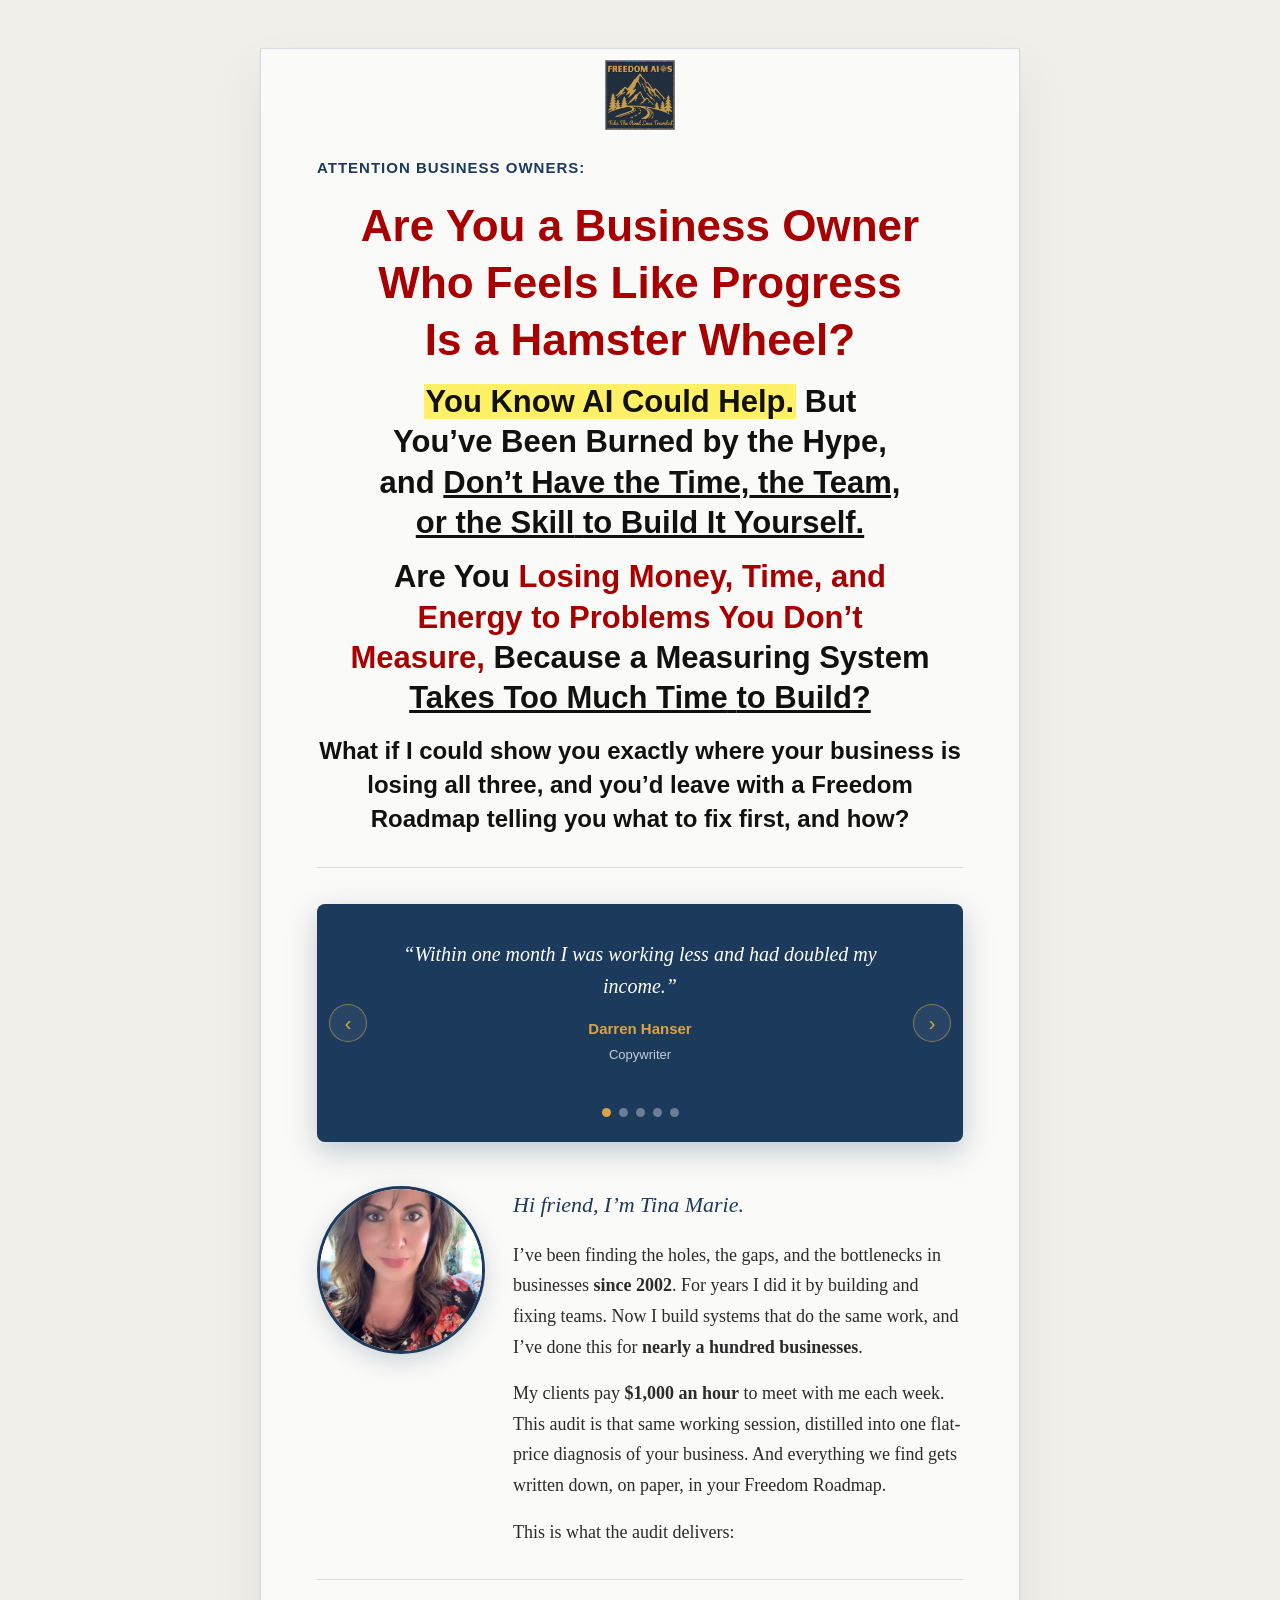
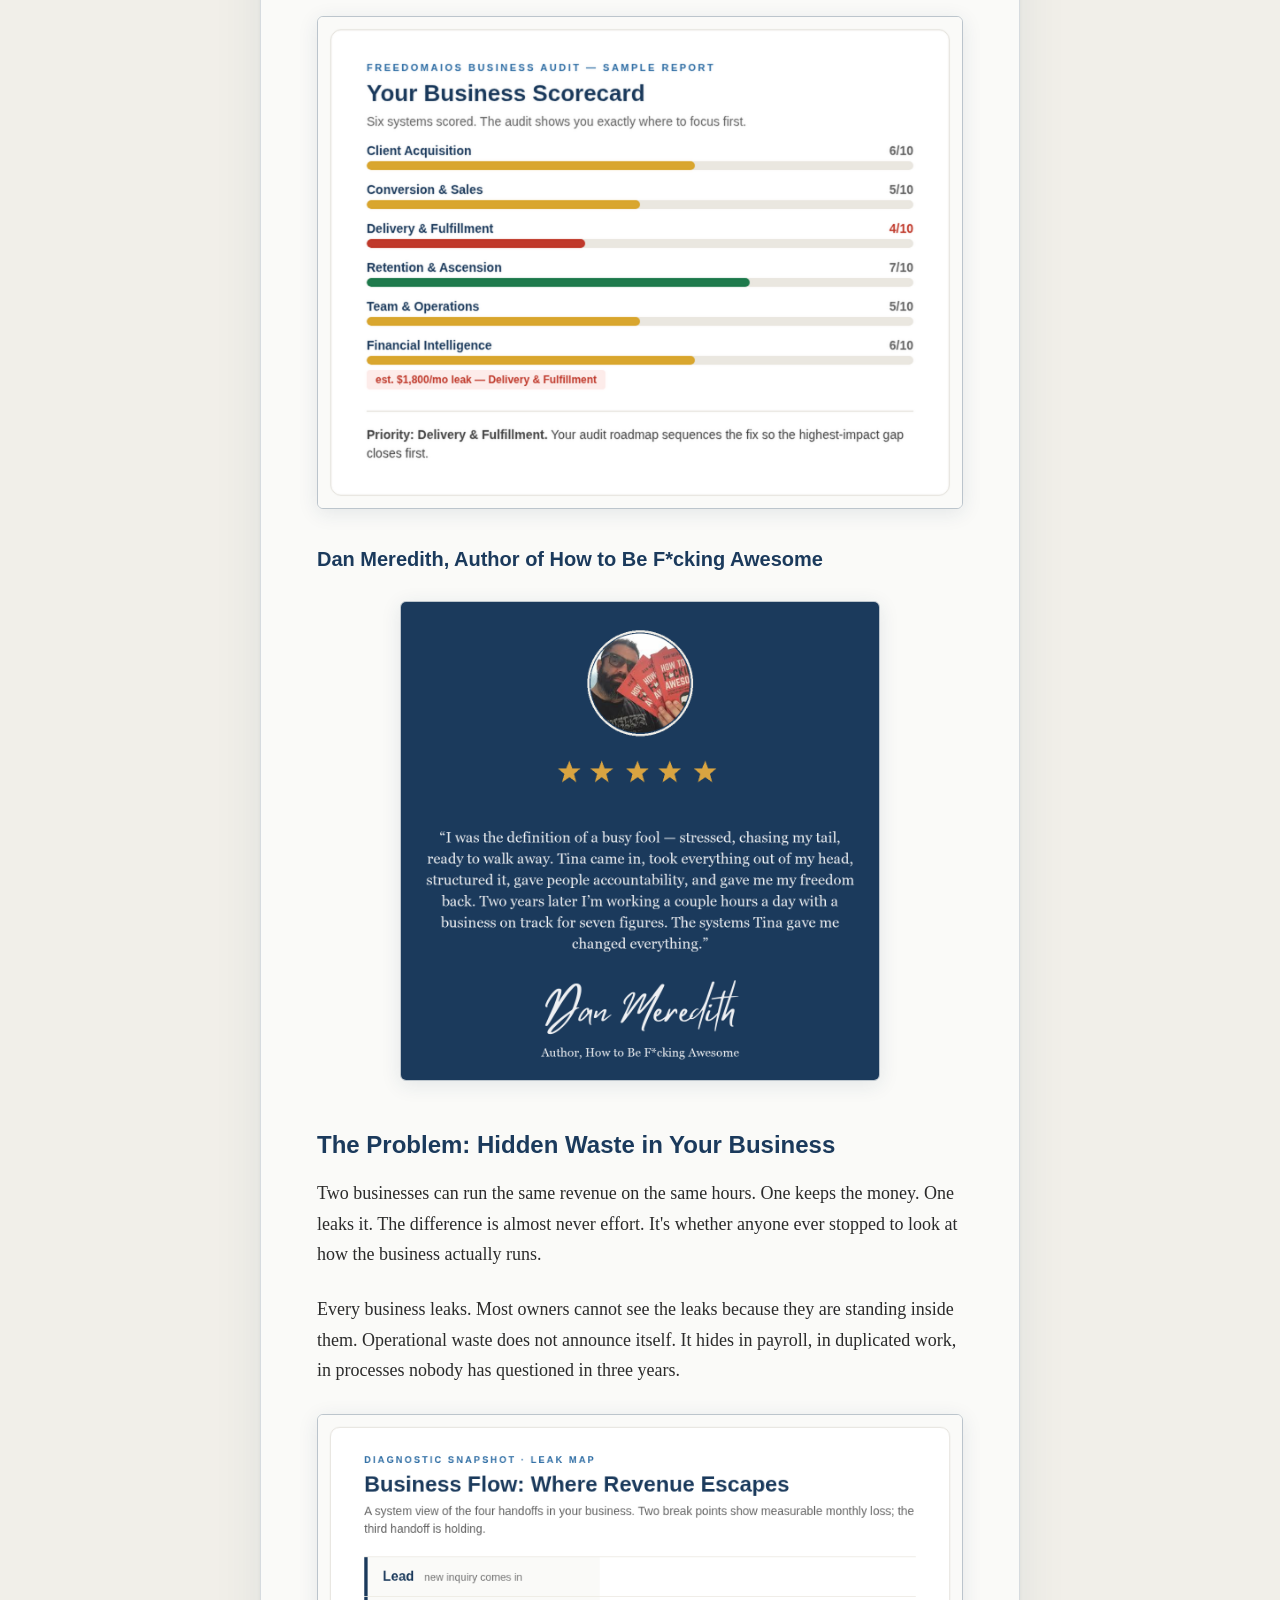
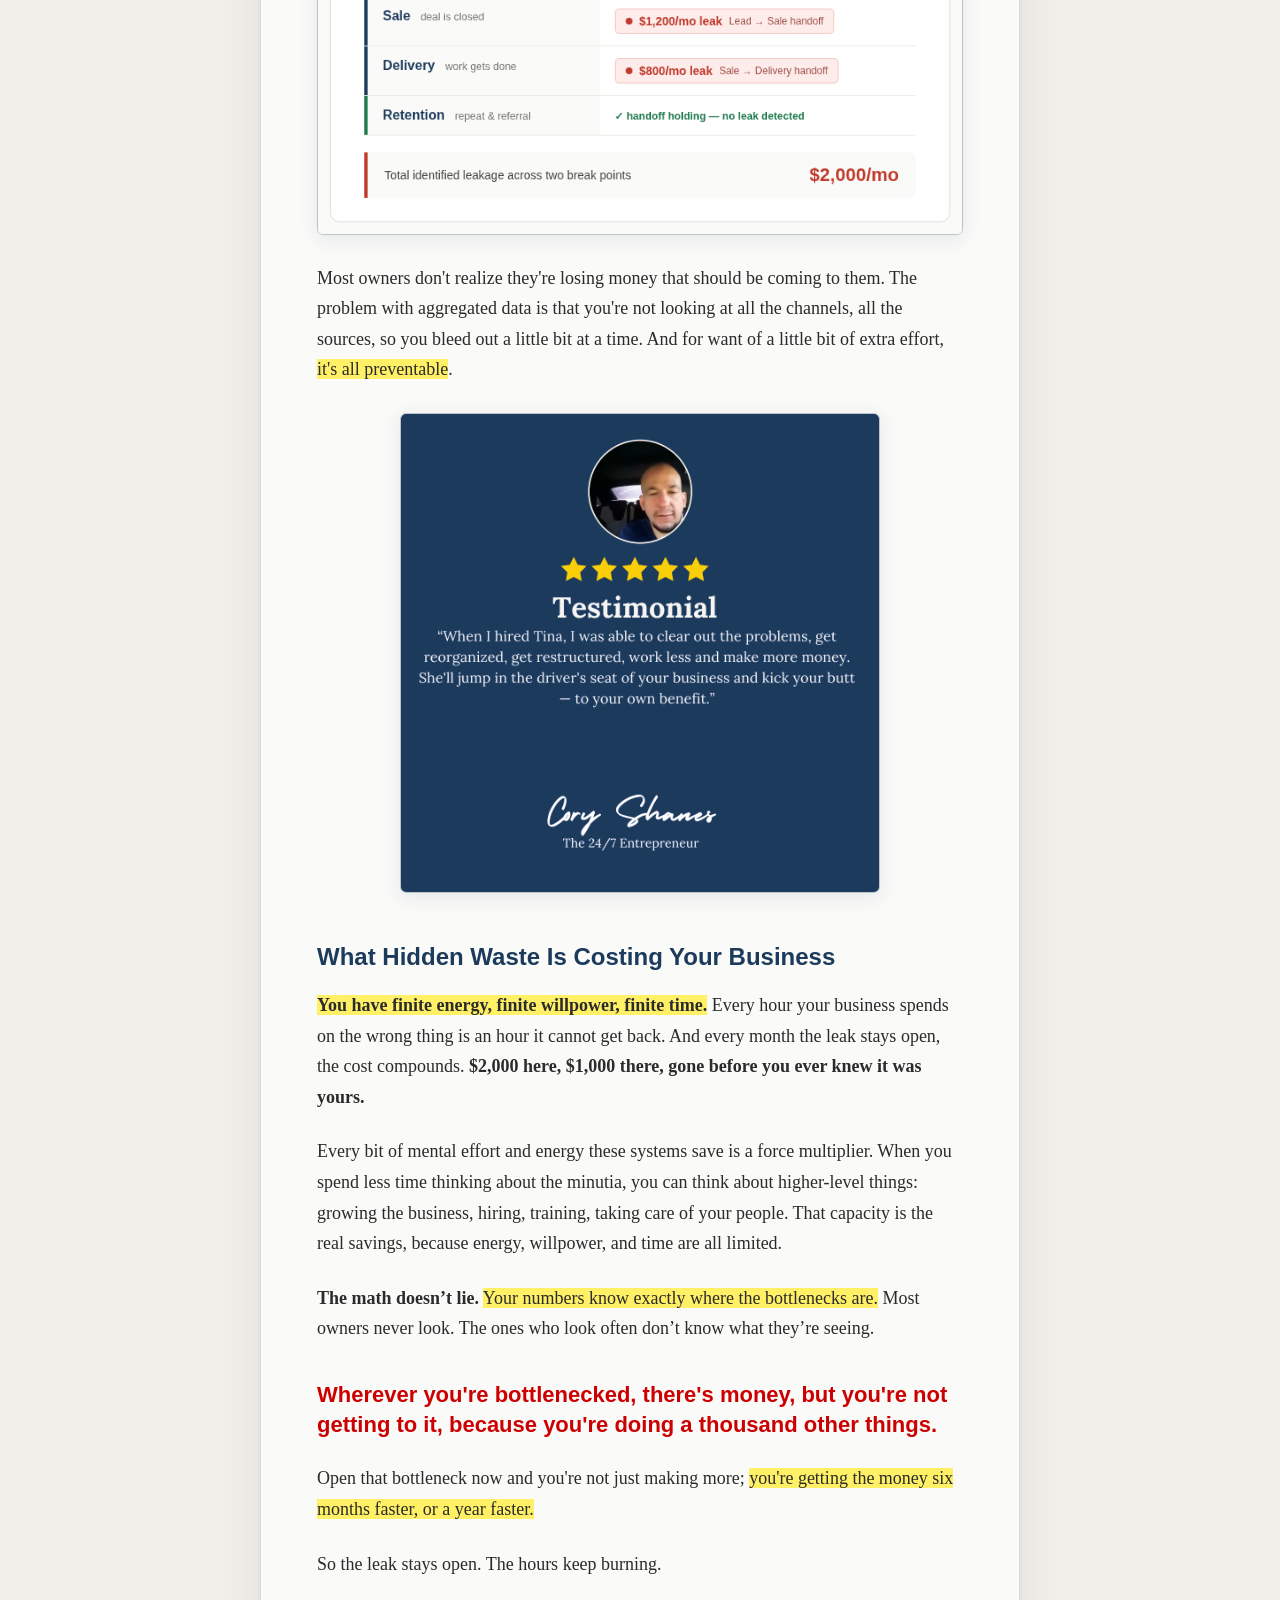
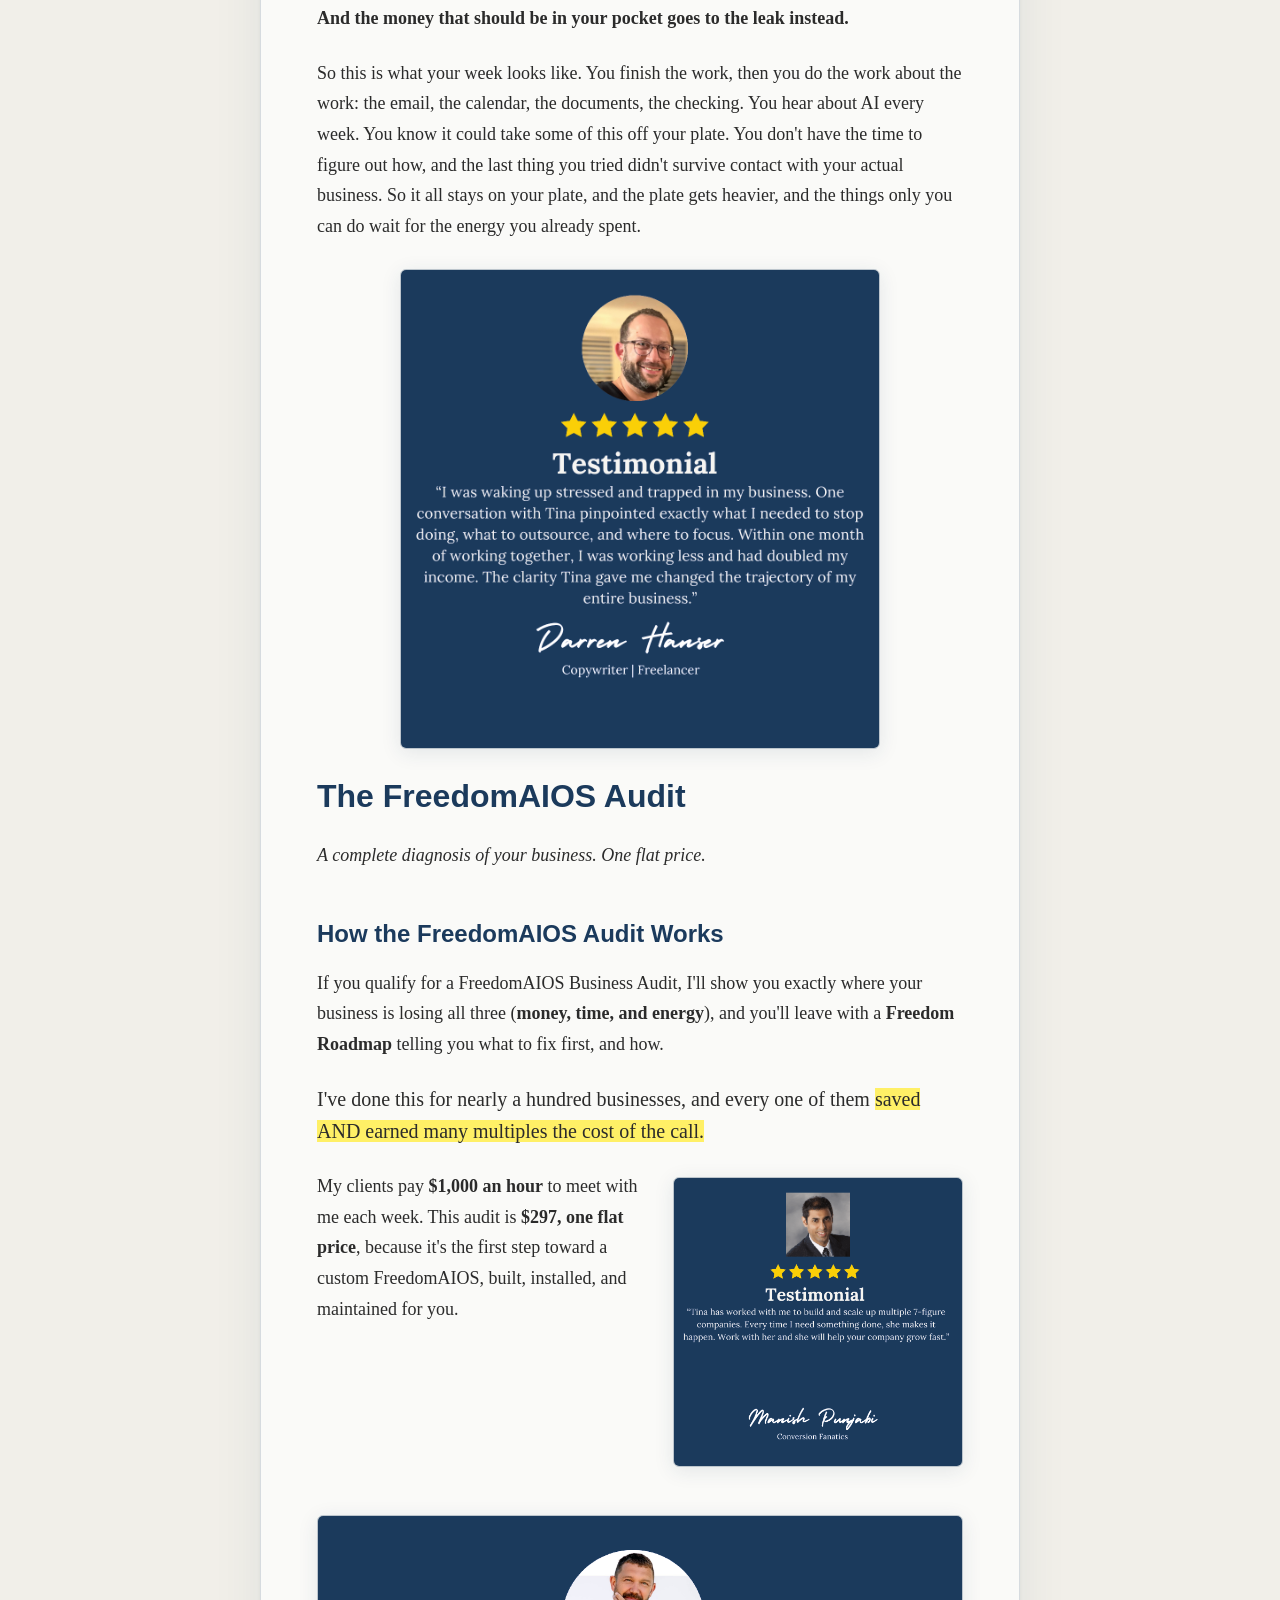
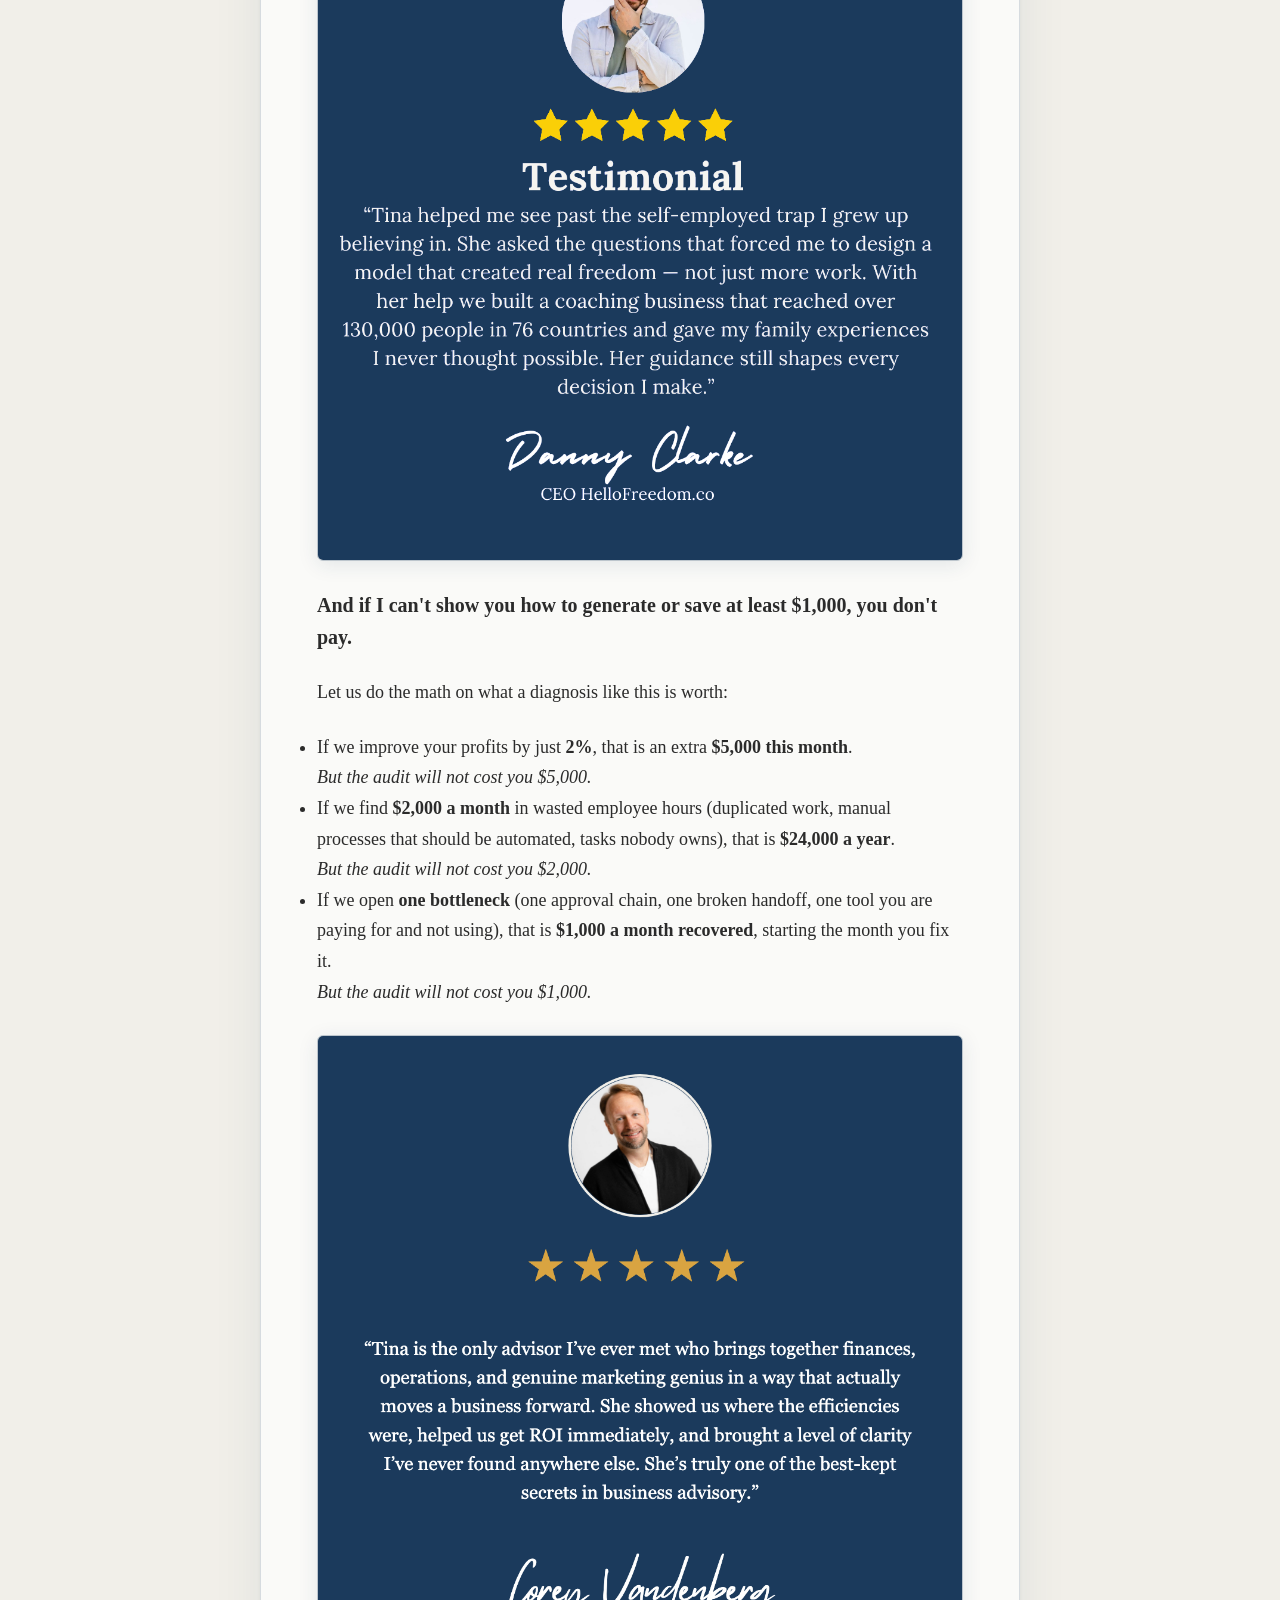
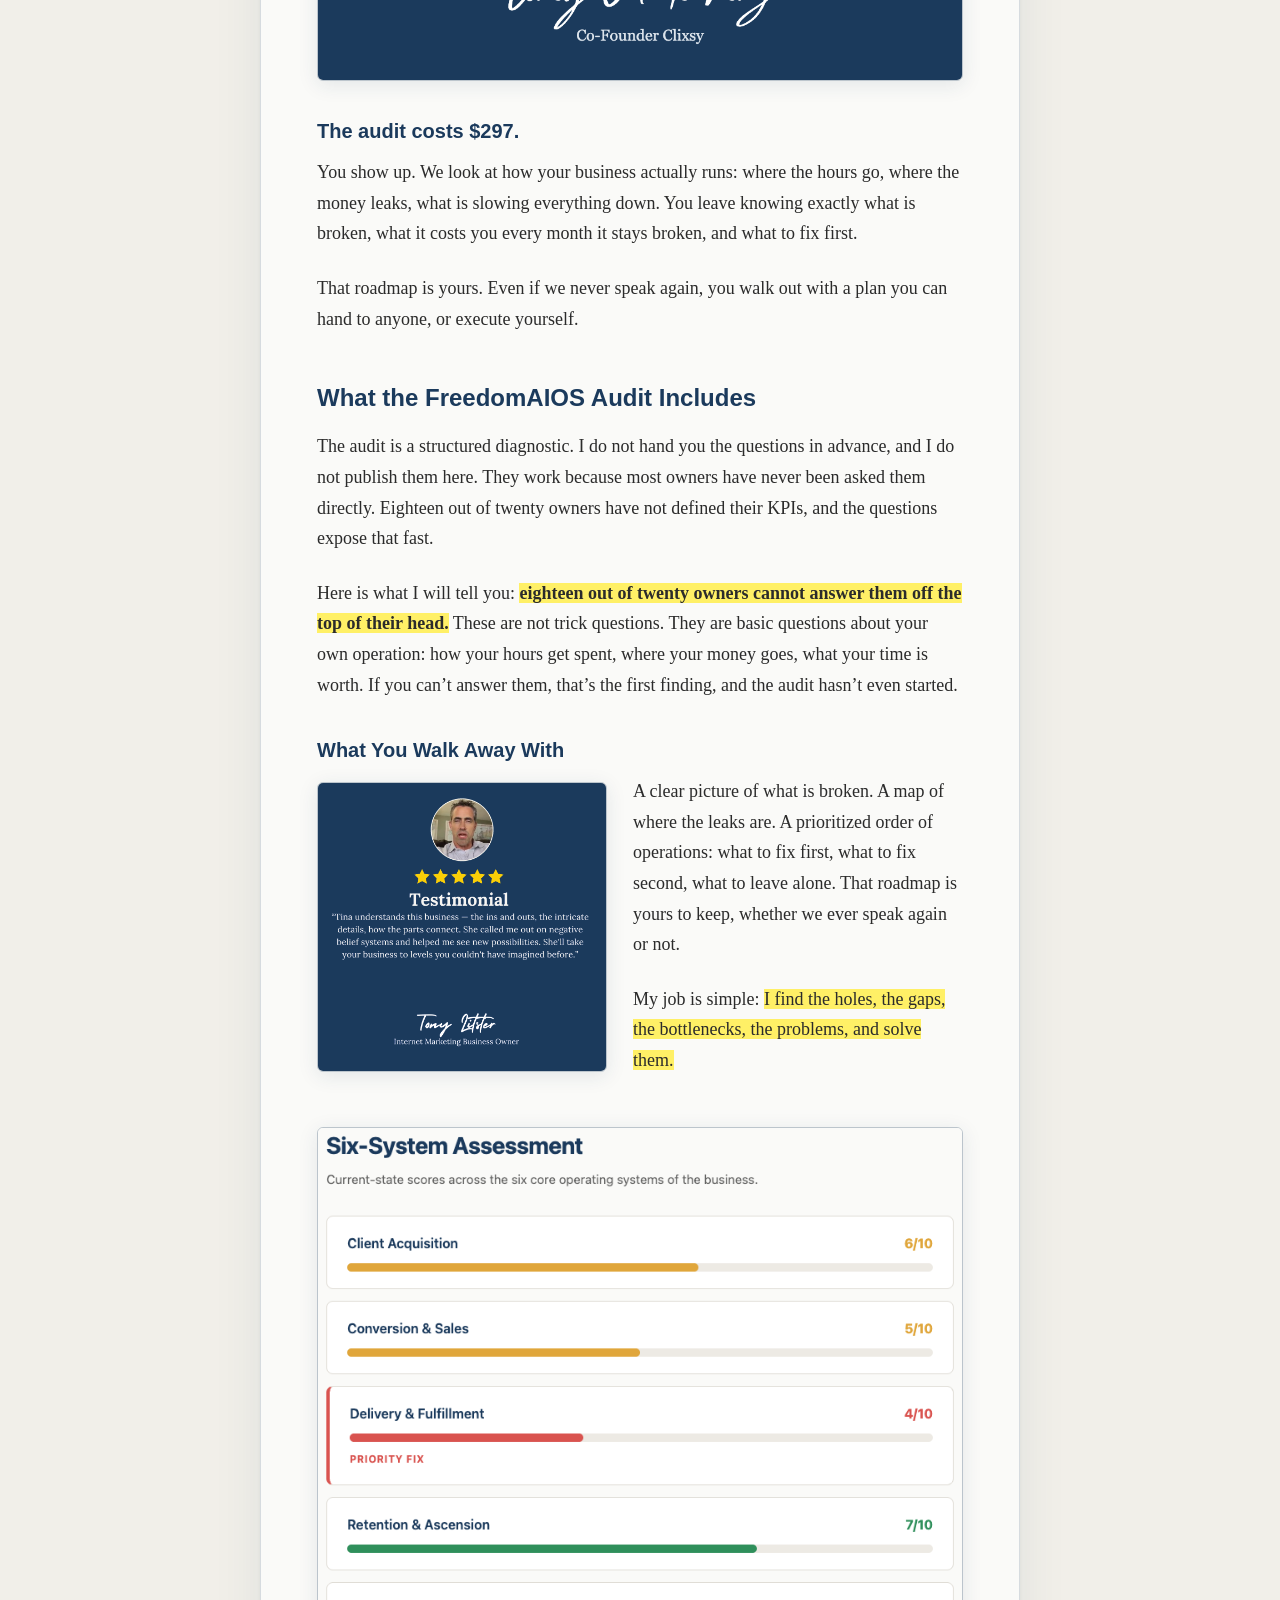
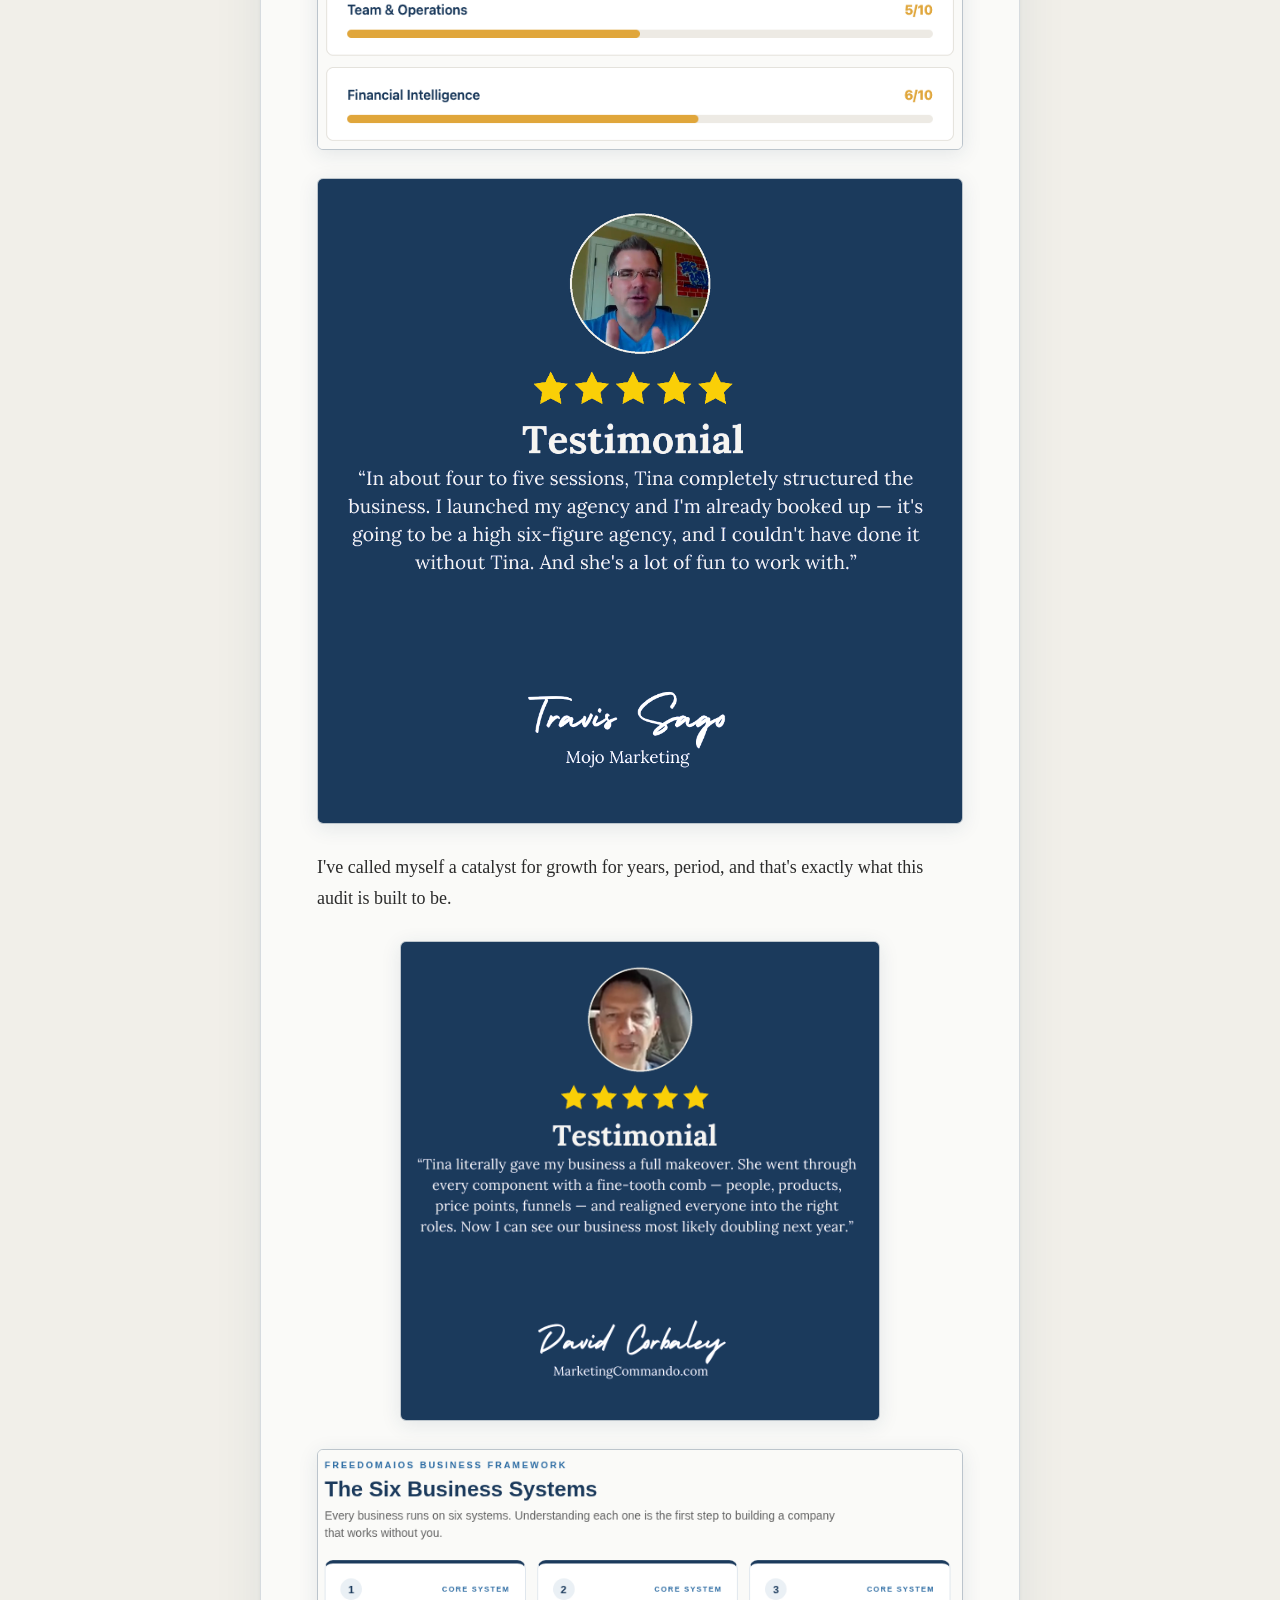
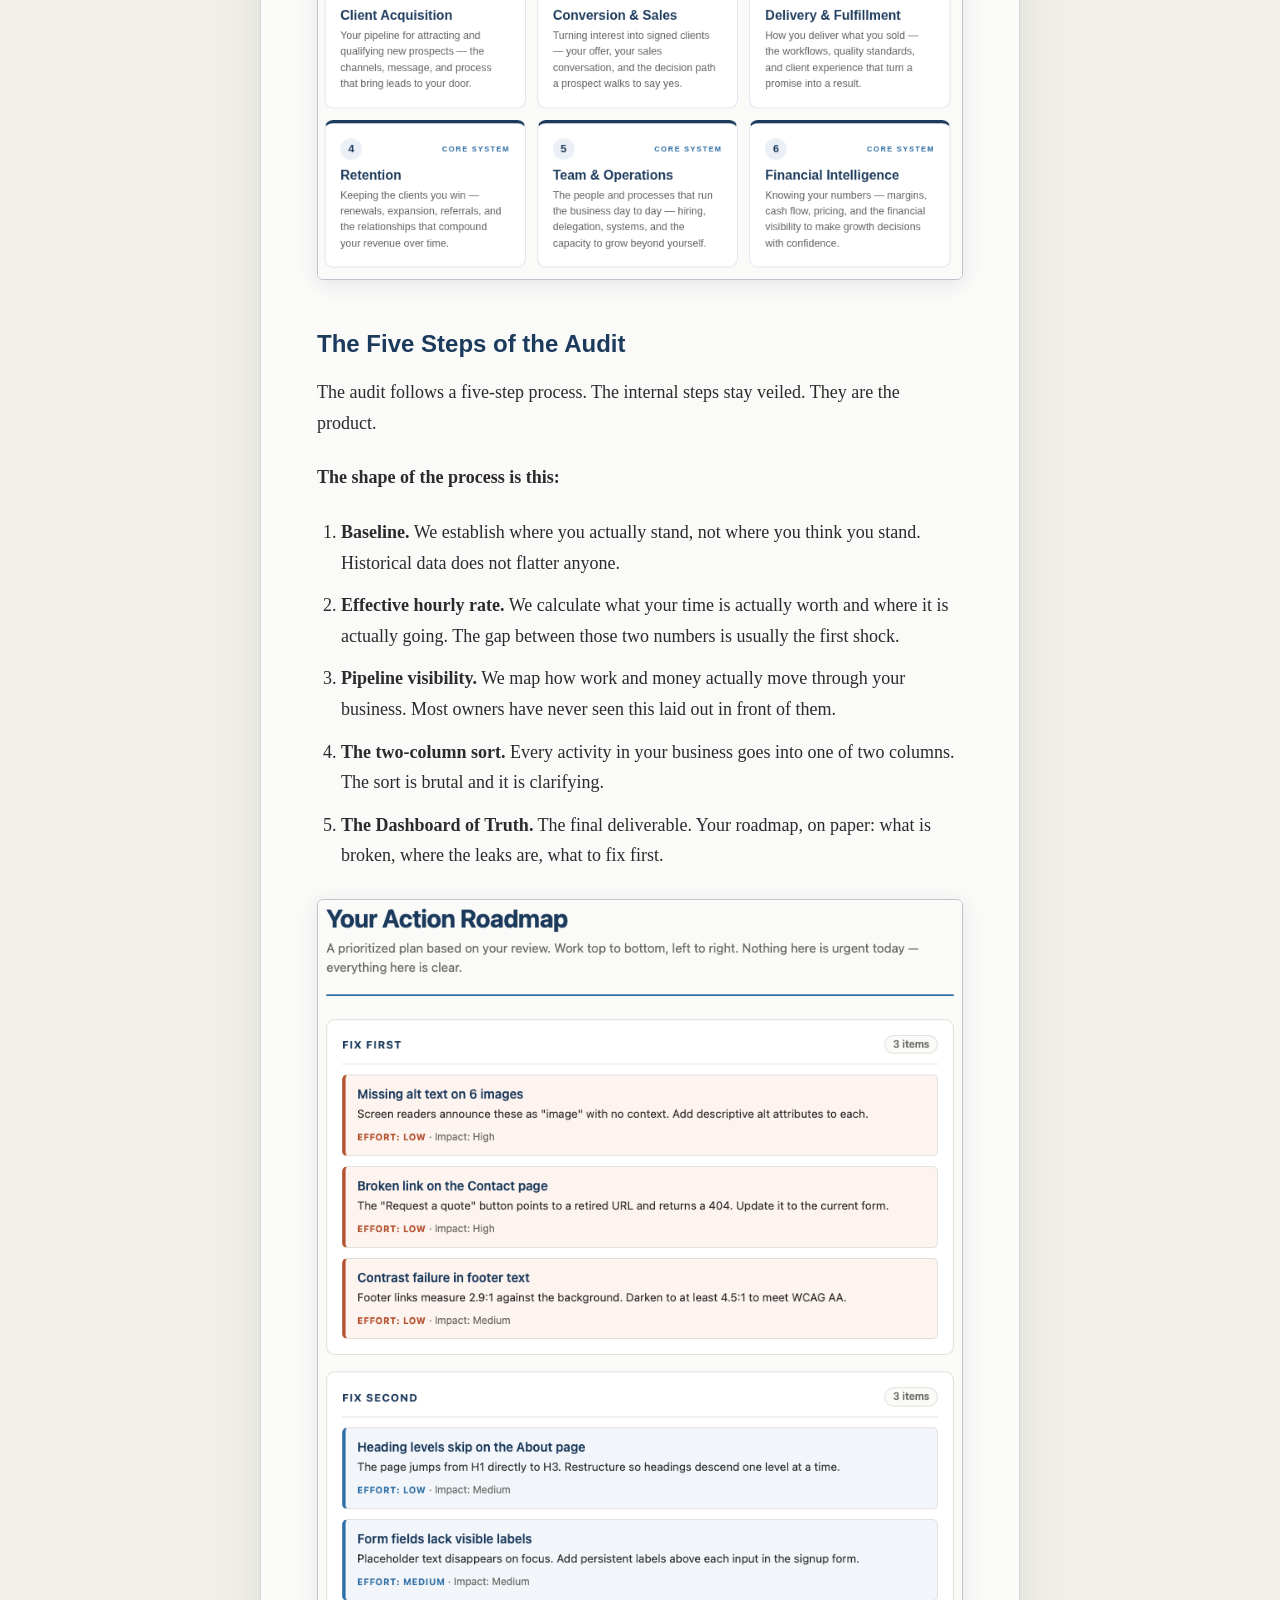
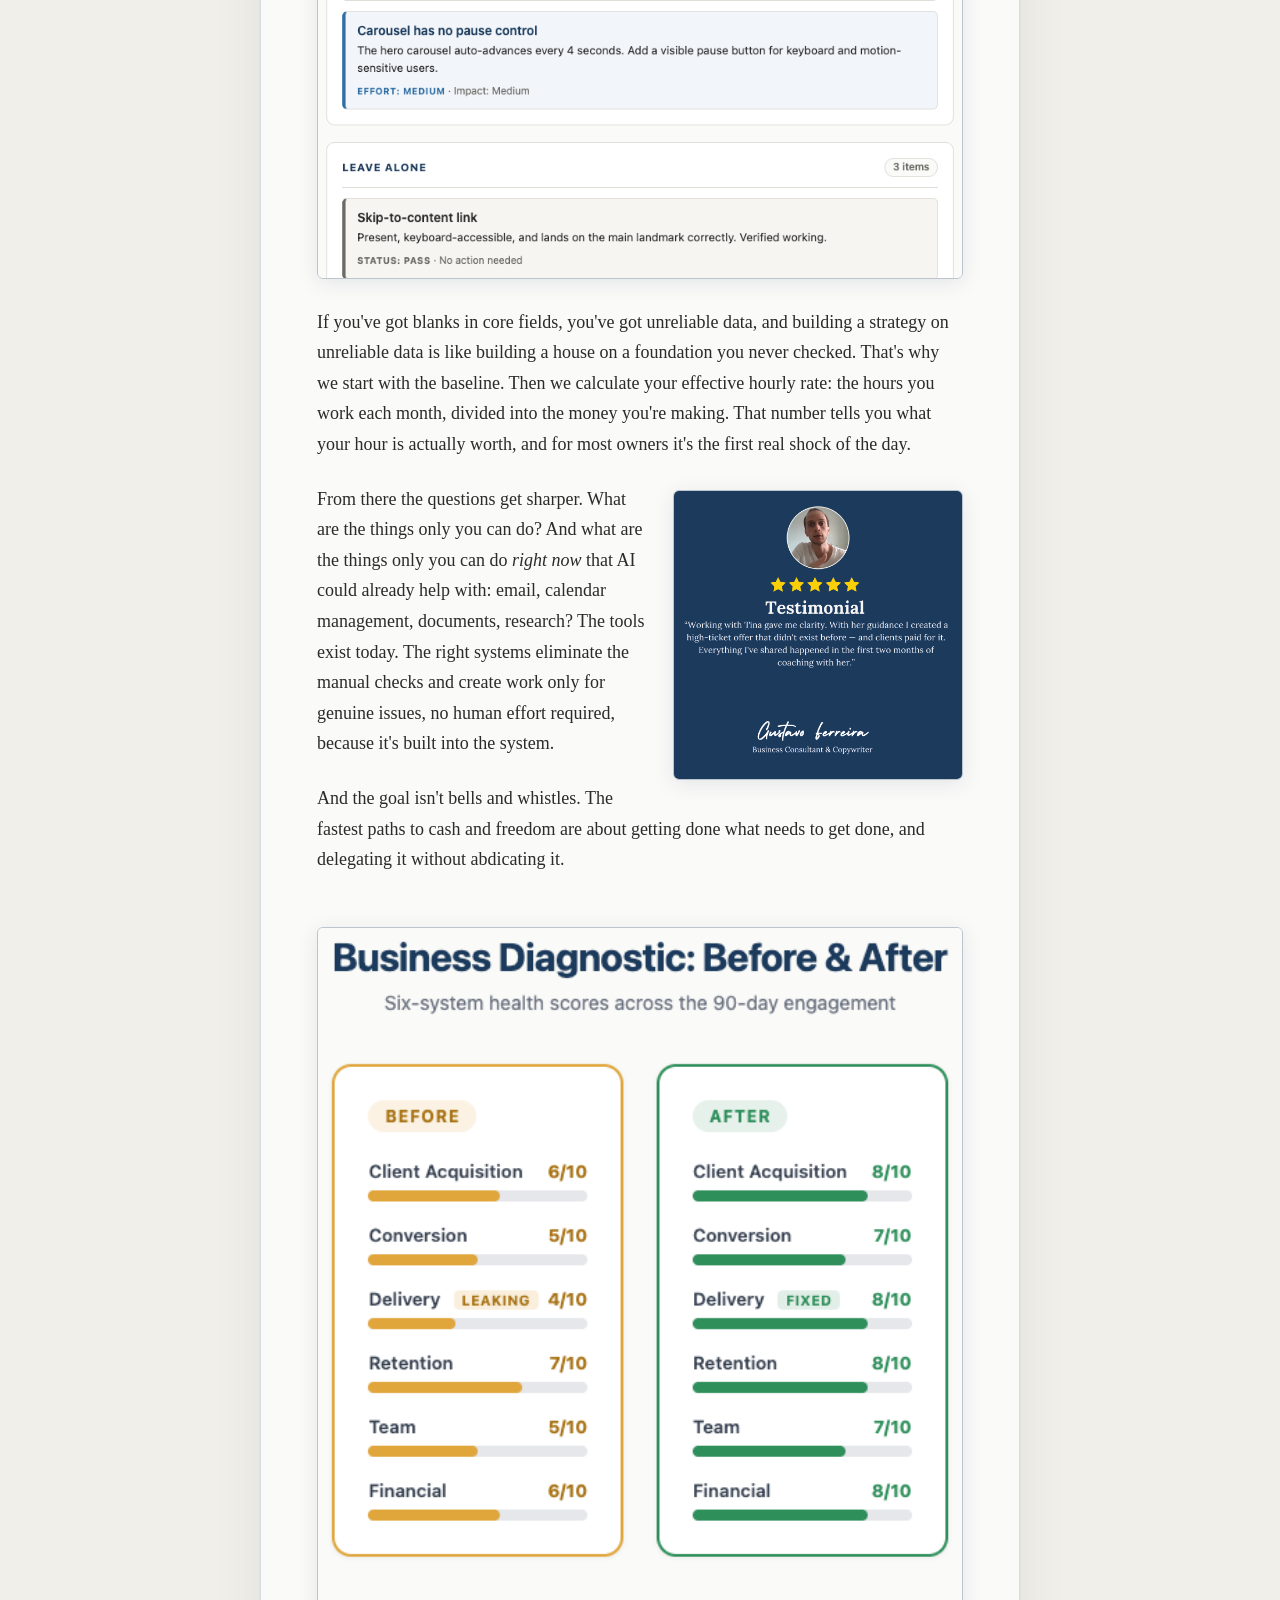
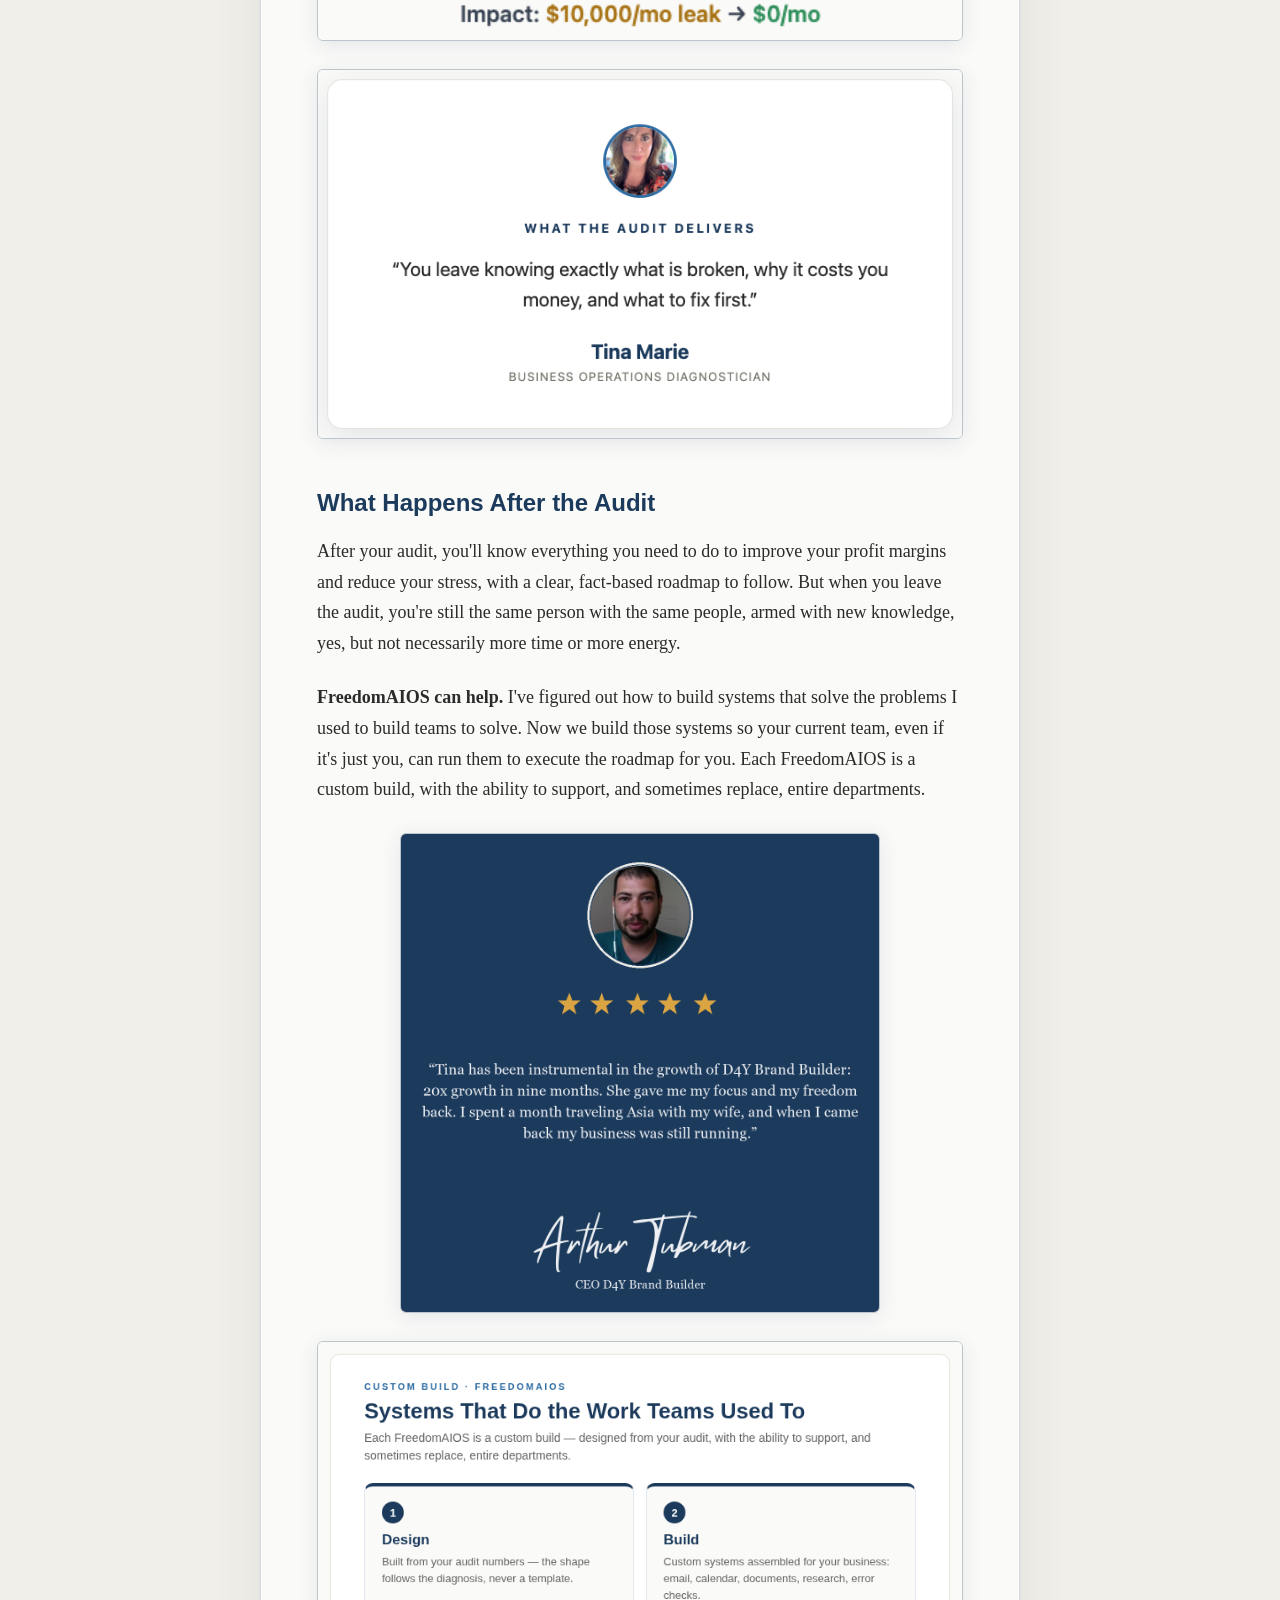
==== commit 3794c2d4: "New og:image (guarantee + free assessment CTA + byline), KPI variant for split test, replace off-gua" ====
--- a/index.html
+++ b/index.html
@@ -5,15 +5,17 @@
 <title>The FreedomAIOS Audit</title>
 <meta name="description" content="Losing money, time, and energy to problems you can't see? One working session. You leave with a Freedom Roadmap: what to fix first, and how.">
 <meta property="og:type" content="website">
+<meta property="og:url" content="https://freedomaios.com/">
+<meta property="og:site_name" content="FreedomAIOS">
 <meta property="og:title" content="Are You Losing Money, Time, and Energy to Problems You Can't Even See?">
 <meta property="og:description" content="You leave with a Freedom Roadmap: what's broken, what it costs you, what to fix first. $297, and if I can't find you $1,000, you don't pay.">
-<meta property="og:image" content="assets/img/og-image.png">
+<meta property="og:image" content="https://freedomaios.com/assets/img/og-image-v3.png">
 <meta property="og:image:width" content="1200">
 <meta property="og:image:height" content="630">
 <meta name="twitter:card" content="summary_large_image">
 <meta name="twitter:title" content="Are You Losing Money, Time, and Energy to Problems You Can't Even See?">
 <meta name="twitter:description" content="You leave with a Freedom Roadmap: what's broken, what it costs you, what to fix first. $297, and if I can't find you $1,000, you don't pay.">
-<meta name="twitter:image" content="assets/img/og-image.png">
+<meta name="twitter:image" content="https://freedomaios.com/assets/img/og-image.png">
 <link rel="icon" href="./favicon.ico" sizes="any">
 <link rel="icon" type="image/png" sizes="32x32" href="./favicon-32.png">
 <link rel="apple-touch-icon" href="./apple-touch-icon-180.png">
@@ -517,6 +519,31 @@
     box-shadow: 0 4px 20px rgba(27, 58, 92, 0.10);
     outline: none;
   }
+  .qual-option.selected {
+    border-color: #1B3A5C;
+    background: #EEF3F8;
+    box-shadow: inset 0 0 0 1px #1B3A5C;
+  }
+  .qual-option.selected::before {
+    content: "\2713  ";
+    font-weight: bold;
+    color: #1B3A5C;
+  }
+  .qual-continue {
+    display: block;
+    width: 100%;
+    background: #1B3A5C;
+    color: #FFFFFF;
+    font-family: Arial, Helvetica, sans-serif;
+    font-weight: 700;
+    font-size: 17px;
+    padding: 15px 18px;
+    border: none;
+    cursor: pointer;
+    margin-top: 6px;
+  }
+  .qual-continue:hover { background: #14304D; }
+  .qual-continue:disabled { background: #9AA7B4; cursor: not-allowed; }
   .qual-back {
     display: inline-block;
     margin-top: 14px;
@@ -848,7 +875,7 @@
   <!-- ==================== WHAT THE AUDIT INCLUDES ==================== -->
   <h2 data-editable contenteditable="false" onclick="if(document.body.classList.contains('editing')){this.contentEditable='true';this.focus();}" onblur="this.contentEditable='false'">What the FreedomAIOS Audit Includes</h2>
 
-  <p data-editable contenteditable="false" onclick="if(document.body.classList.contains('editing')){this.contentEditable='true';this.focus();}" onblur="this.contentEditable='false'">The audit is a structured diagnostic. I do not hand you the questions in advance, and I do not publish them here. They work because they catch owners off guard. Off guard is where the truth lives.</p>
+  <p data-editable contenteditable="false" onclick="if(document.body.classList.contains('editing')){this.contentEditable='true';this.focus();}" onblur="this.contentEditable='false'">The audit is a structured diagnostic. I do not hand you the questions in advance, and I do not publish them here. They work because most owners have never been asked them directly. Eighteen out of twenty owners have not defined their KPIs, and the questions expose that fast.</p>
 
   <p data-editable contenteditable="false" onclick="if(document.body.classList.contains('editing')){this.contentEditable='true';this.focus();}" onblur="this.contentEditable='false'">Here is what I will tell you: <strong><span class="highlight">eighteen out of twenty owners cannot answer them off the top of their head.</span></strong> These are not trick questions. They are basic questions about your own operation: how your hours get spent, where your money goes, what your time is worth. If you can&rsquo;t answer them, that&rsquo;s the first finding, and the audit hasn&rsquo;t even started.</p>
 
@@ -877,7 +904,7 @@
   <p data-editable contenteditable="false" onclick="if(document.body.classList.contains('editing')){this.contentEditable='true';this.focus();}" onblur="this.contentEditable='false'">I've called myself a catalyst for growth for years, period, and that's exactly what this audit is built to be.</p>
 
   <div class="feature-solo asset-wrap">
-    <img src="./assets/img/testimonials/testimonial-13.png" alt="David Corbaley, MarketingCommando.com: Tina literally gave my business a full makeover — I can see our business most likely doubling next year">
+    <img src="./assets/img/testimonials/testimonial-13.png" alt="David Corbaley, MarketingCommando.com: Tina literally gave my business a full makeover: I can see our business most likely doubling next year">
   </div>
 
   <div class="asset-wrap">
@@ -910,7 +937,7 @@
   <p data-editable contenteditable="false" onclick="if(document.body.classList.contains('editing')){this.contentEditable='true';this.focus();}" onblur="this.contentEditable='false'">If you've got blanks in core fields, you've got unreliable data, and building a strategy on unreliable data is like building a house on a foundation you never checked. That's why we start with the baseline. Then we calculate your effective hourly rate: the hours you work each month, divided into the money you're making. That number tells you what your hour is actually worth, and for most owners it's the first real shock of the day.</p>
 
   <div class="t-side right asset-wrap">
-    <img src="./assets/img/testimonials/testimonial-11.png" alt="Gustavo Ferreira, Business Consultant and Copywriter: working with Tina gave me clarity — I created a high-ticket offer and clients paid for it">
+    <img src="./assets/img/testimonials/testimonial-11.png" alt="Gustavo Ferreira, Business Consultant and Copywriter: working with Tina gave me clarity: I created a high-ticket offer and clients paid for it">
   </div>
 
   <p data-editable contenteditable="false" onclick="if(document.body.classList.contains('editing')){this.contentEditable='true';this.focus();}" onblur="this.contentEditable='false'">From there the questions get sharper. What are the things only you can do? And what are the things only you can do <em>right now</em> that AI could already help with: email, calendar management, documents, research? The tools exist today. The right systems eliminate the manual checks and create work only for genuine issues, no human effort required, because it's built into the system.</p>
@@ -968,7 +995,7 @@
   <p data-editable contenteditable="false" onclick="if(document.body.classList.contains('editing')){this.contentEditable='true';this.focus();}" onblur="this.contentEditable='false'" class="guarantee-text">If we don't find at least one way for you to generate or save <strong>$1,000</strong>, I refund your <strong>$297</strong> on the spot. No fine print. No forms. <strong>You risk nothing by showing up.</strong></p>
 
   <div class="feature-solo asset-wrap">
-    <img src="./assets/img/testimonials/testimonial-12.png" alt="Chris Schar, Golden Mastermind: working with Tina has been absolutely phenomenal — life-changing">
+    <img src="./assets/img/testimonials/testimonial-12.png" alt="Chris Schar, Golden Mastermind: working with Tina has been absolutely phenomenal, life-changing">
   </div>
 
   <div class="asset-wrap">
@@ -1107,20 +1134,21 @@
         ]
       },
       {
-        text: "Where does your business bleed the most time or money right now? Pick the one that stings.",
+        text: "Where does your business bleed the most time or money right now? Pick every one that stings.",
+        multi: true,
         options: [
-          "My calendar and meetings are a mess",
-          "Content and social, nothing gets out consistently",
-          "Money and financial ops, no clear picture of cash flow",
-          "Payroll, contractors, and team ops are chaos",
-          "Client delivery is held together with duct tape",
-          "Marketing and growth, I cannot get past where I am",
-          "Honestly, everything. I am the bottleneck."
+          { label: "My calendar and meetings are a mess", slug: "time" },
+          { label: "Content and social, nothing gets out consistently", slug: "content" },
+          { label: "Money and financial ops, no clear picture of cash flow", slug: "money" },
+          { label: "Payroll, contractors, and team ops are chaos", slug: "team" },
+          { label: "Client delivery is held together with duct tape", slug: "delivery" },
+          { label: "Marketing and growth, I cannot get past where I am", slug: "growth" },
+          { label: "Honestly, everything. I am the bottleneck.", slug: "everything" }
         ]
       }
     ];
 
-    var state = { index: 0, route: null };
+    var state = { index: 0, route: null, areas: [] };
     var elLabel = document.getElementById('qual-progress-label');
     var elFill = document.getElementById('qual-progress-fill');
     var elQuestion = document.getElementById('qual-question-text');
@@ -1133,42 +1161,102 @@
       document.getElementById(id).classList.add('active');
     }
 
+    var resultBaseHrefs = {};
+    ['qual-result-assessment', 'qual-result-audit'].forEach(function (id) {
+      var a = document.querySelector('#' + id + ' a.btn');
+      if (a) { resultBaseHrefs[id] = a.getAttribute('href'); }
+    });
+
     function renderQuestion() {
       var q = questions[state.index];
       elLabel.textContent = "Question " + (state.index + 1) + " of " + questions.length;
       elFill.style.width = (((state.index + 1) / questions.length) * 100) + "%";
       elQuestion.textContent = q.text;
       elOptions.innerHTML = "";
+
+      if (q.multi) {
+        renderMultiSelect(q);
+      } else {
+        q.options.forEach(function (opt) {
+          var label = (typeof opt === "string") ? opt : opt.label;
+          var btn = document.createElement('button');
+          btn.type = 'button';
+          btn.className = 'qual-option';
+          btn.textContent = label;
+          btn.addEventListener('click', function () {
+            if (state.index === 1 && typeof opt === "object" && opt.route) {
+              state.route = opt.route;
+              try { localStorage.setItem('faios_route', state.route); } catch (e) {}
+            }
+            if (state.index === 1 && state.route === "free") {
+              showScreen('qual-result-free');
+              return;
+            }
+            state.index++;
+            renderQuestion();
+          });
+          elOptions.appendChild(btn);
+        });
+      }
+      elBack.style.display = (state.index > 0) ? "" : "none";
+      showScreen('qual-screen-quiz');
+    }
+
+    function renderMultiSelect(q) {
+      var cont = null;
       q.options.forEach(function (opt) {
-        var label = (typeof opt === "string") ? opt : opt.label;
         var btn = document.createElement('button');
         btn.type = 'button';
         btn.className = 'qual-option';
-        btn.textContent = label;
+        btn.setAttribute('aria-pressed', 'false');
+        btn.textContent = opt.label;
+        if (state.areas.indexOf(opt.slug) !== -1) {
+          /* Restore prior selections when the user navigates back and returns. */
+          btn.classList.add('selected');
+          btn.setAttribute('aria-pressed', 'true');
+        }
         btn.addEventListener('click', function () {
-          if (state.index === 1 && typeof opt === "object" && opt.route) {
-            state.route = opt.route;
+          var i = state.areas.indexOf(opt.slug);
+          if (i === -1) {
+            state.areas.push(opt.slug);
+            btn.classList.add('selected');
+            btn.setAttribute('aria-pressed', 'true');
+          } else {
+            state.areas.splice(i, 1);
+            btn.classList.remove('selected');
+            btn.setAttribute('aria-pressed', 'false');
           }
-          if (state.index === 1 && state.route === "free") {
-            showScreen('qual-result-free');
-            return;
-          }
-          if (state.index < questions.length - 1) {
-            state.index++;
-            renderQuestion();
-          } else {
-            showScreen(state.route === "audit" ? 'qual-result-audit' : 'qual-result-assessment');
-          }
+          if (cont) { cont.disabled = (state.areas.length === 0); }
         });
         elOptions.appendChild(btn);
       });
-      elBack.style.display = (state.index > 0) ? "" : "none";
-      showScreen('qual-screen-quiz');
+
+      cont = document.createElement('button');
+      cont.type = 'button';
+      cont.className = 'qual-continue';
+      cont.textContent = 'Show me my next step';
+      cont.disabled = (state.areas.length === 0);
+      cont.addEventListener('click', function () {
+        var areasParam = state.areas.join(',');
+        try { localStorage.setItem('faios_areas', areasParam); } catch (e) {}
+        var targetId = (state.route === "audit") ? 'qual-result-audit' : 'qual-result-assessment';
+        var link = document.querySelector('#' + targetId + ' a.btn');
+        if (link && resultBaseHrefs[targetId]) {
+          link.setAttribute('href', resultBaseHrefs[targetId] + '?areas=' + encodeURIComponent(areasParam));
+        }
+        showScreen(targetId);
+      });
+      elOptions.appendChild(cont);
     }
 
     function openModal() {
       state.index = 0;
       state.route = null;
+      state.areas = [];
+      Object.keys(resultBaseHrefs).forEach(function (id) {
+        var a = document.querySelector('#' + id + ' a.btn');
+        if (a) { a.setAttribute('href', resultBaseHrefs[id]); }
+      });
       renderQuestion();
       overlay.classList.add('open');
       document.body.style.overflow = 'hidden';
@@ -1192,7 +1280,9 @@
       cta.addEventListener('click', function (e) { e.preventDefault(); openModal(); });
     }
     if (window.location.hash === '#book-your-audit-call') {
-      /* Deep link: keep the anchor scroll, and open the qualifier since that is the section's only action. */
+      /* Deep link: the anchor scrolls to the CTA section, and the qualifier opens
+         since that is the section's only action (used by the checkout-page back links). */
+      openModal();
     }
   })();
   </script>
